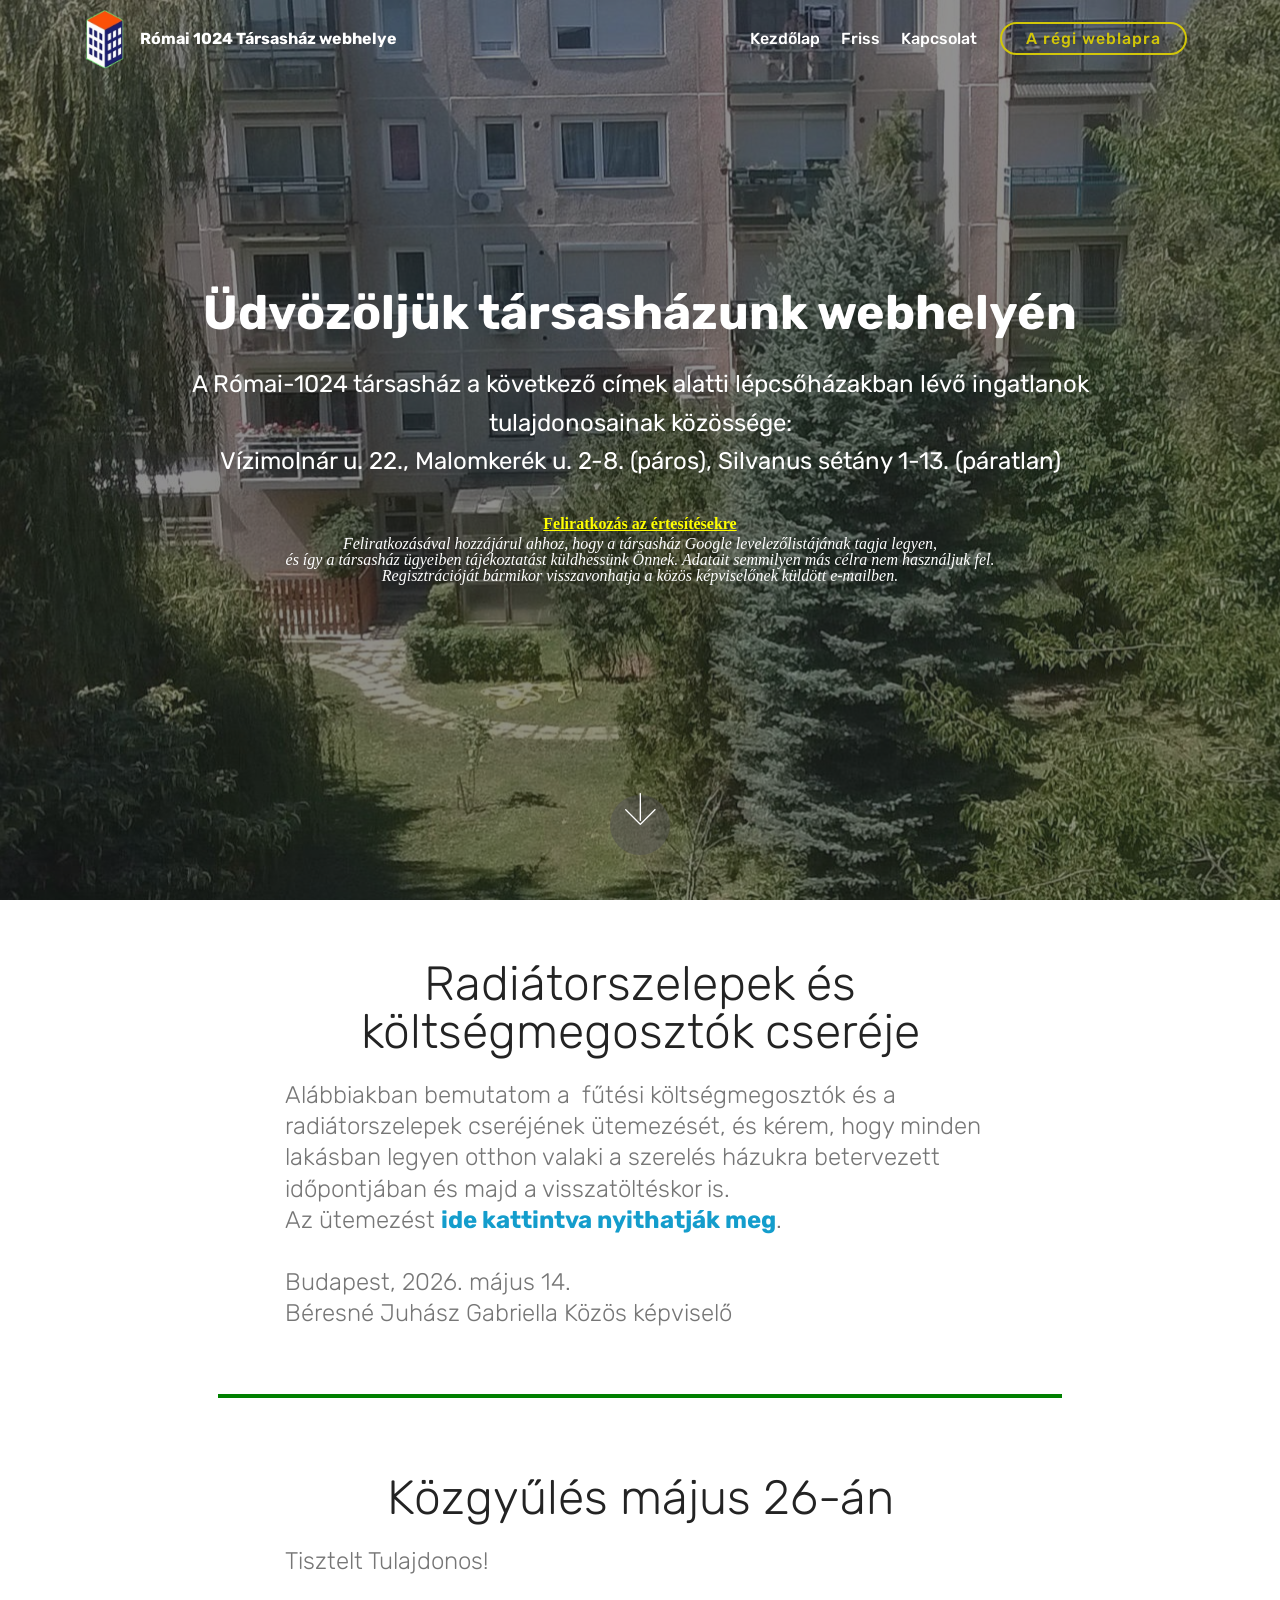
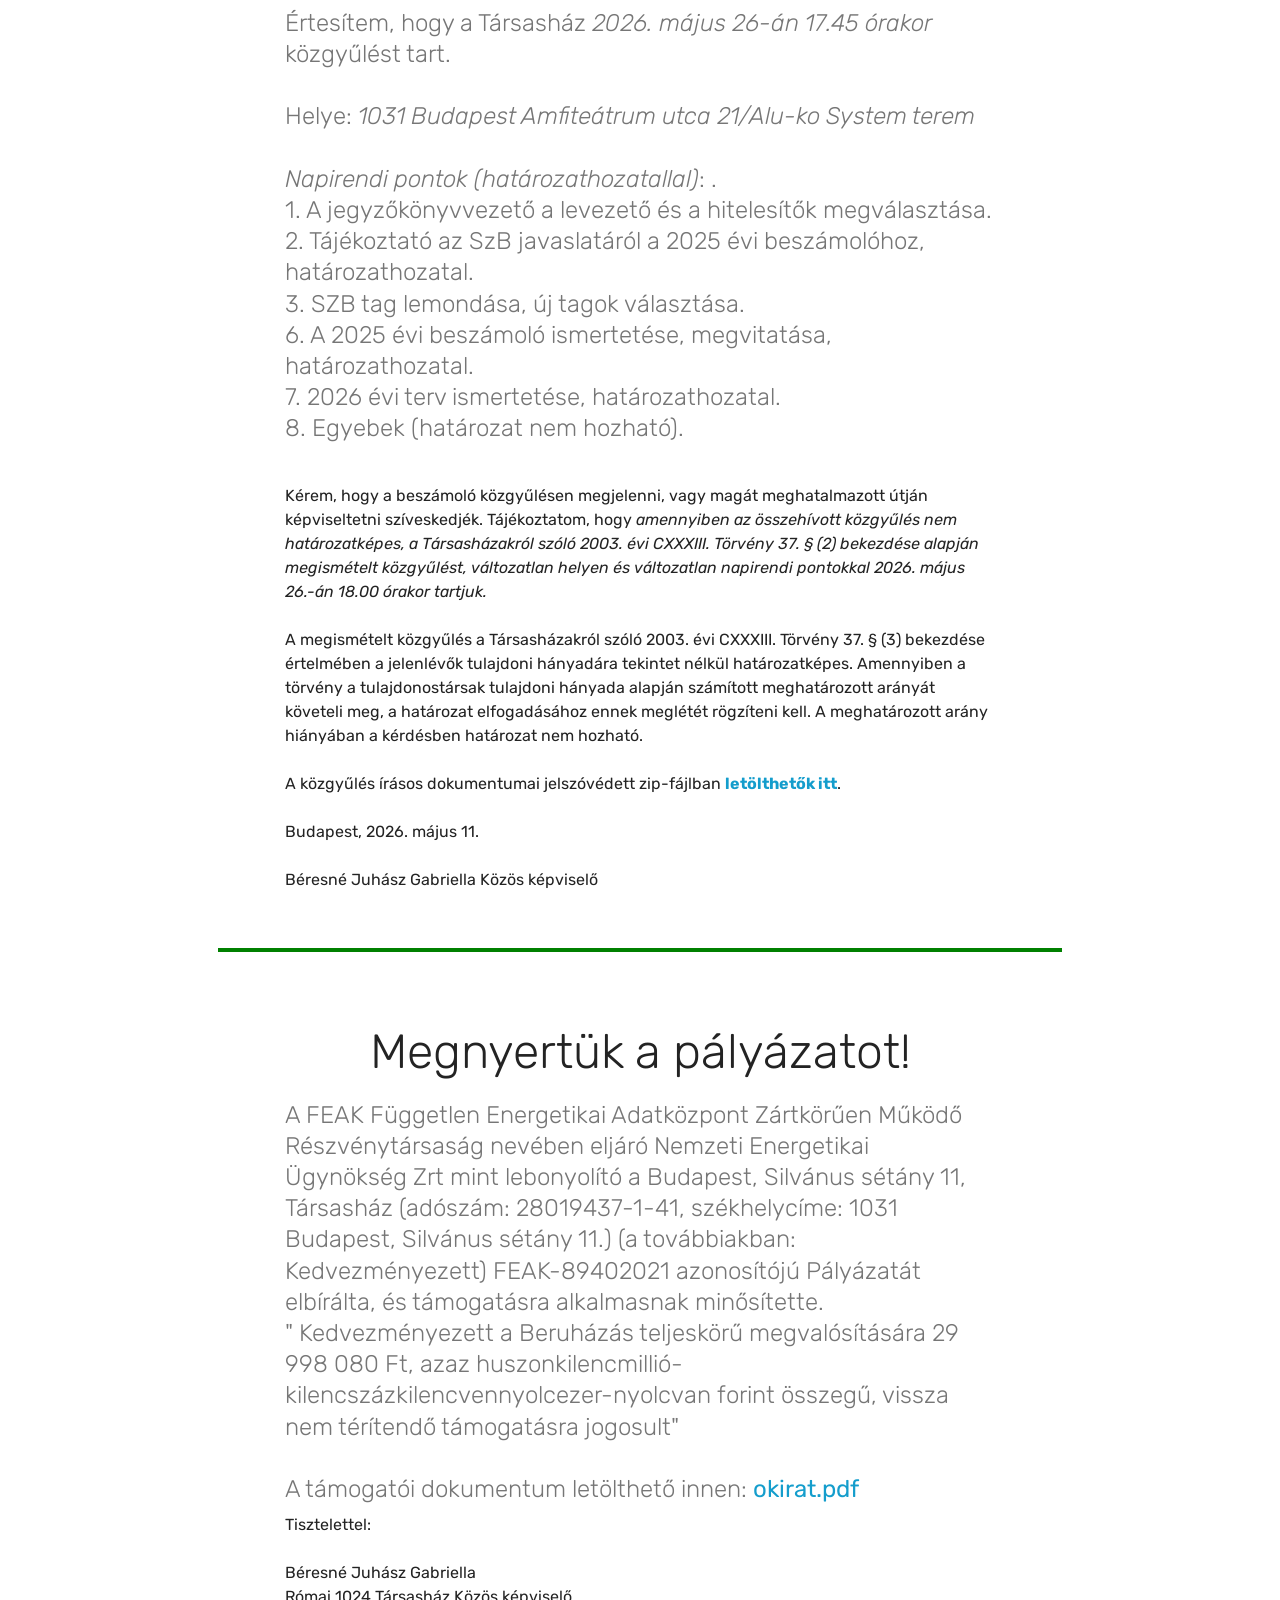
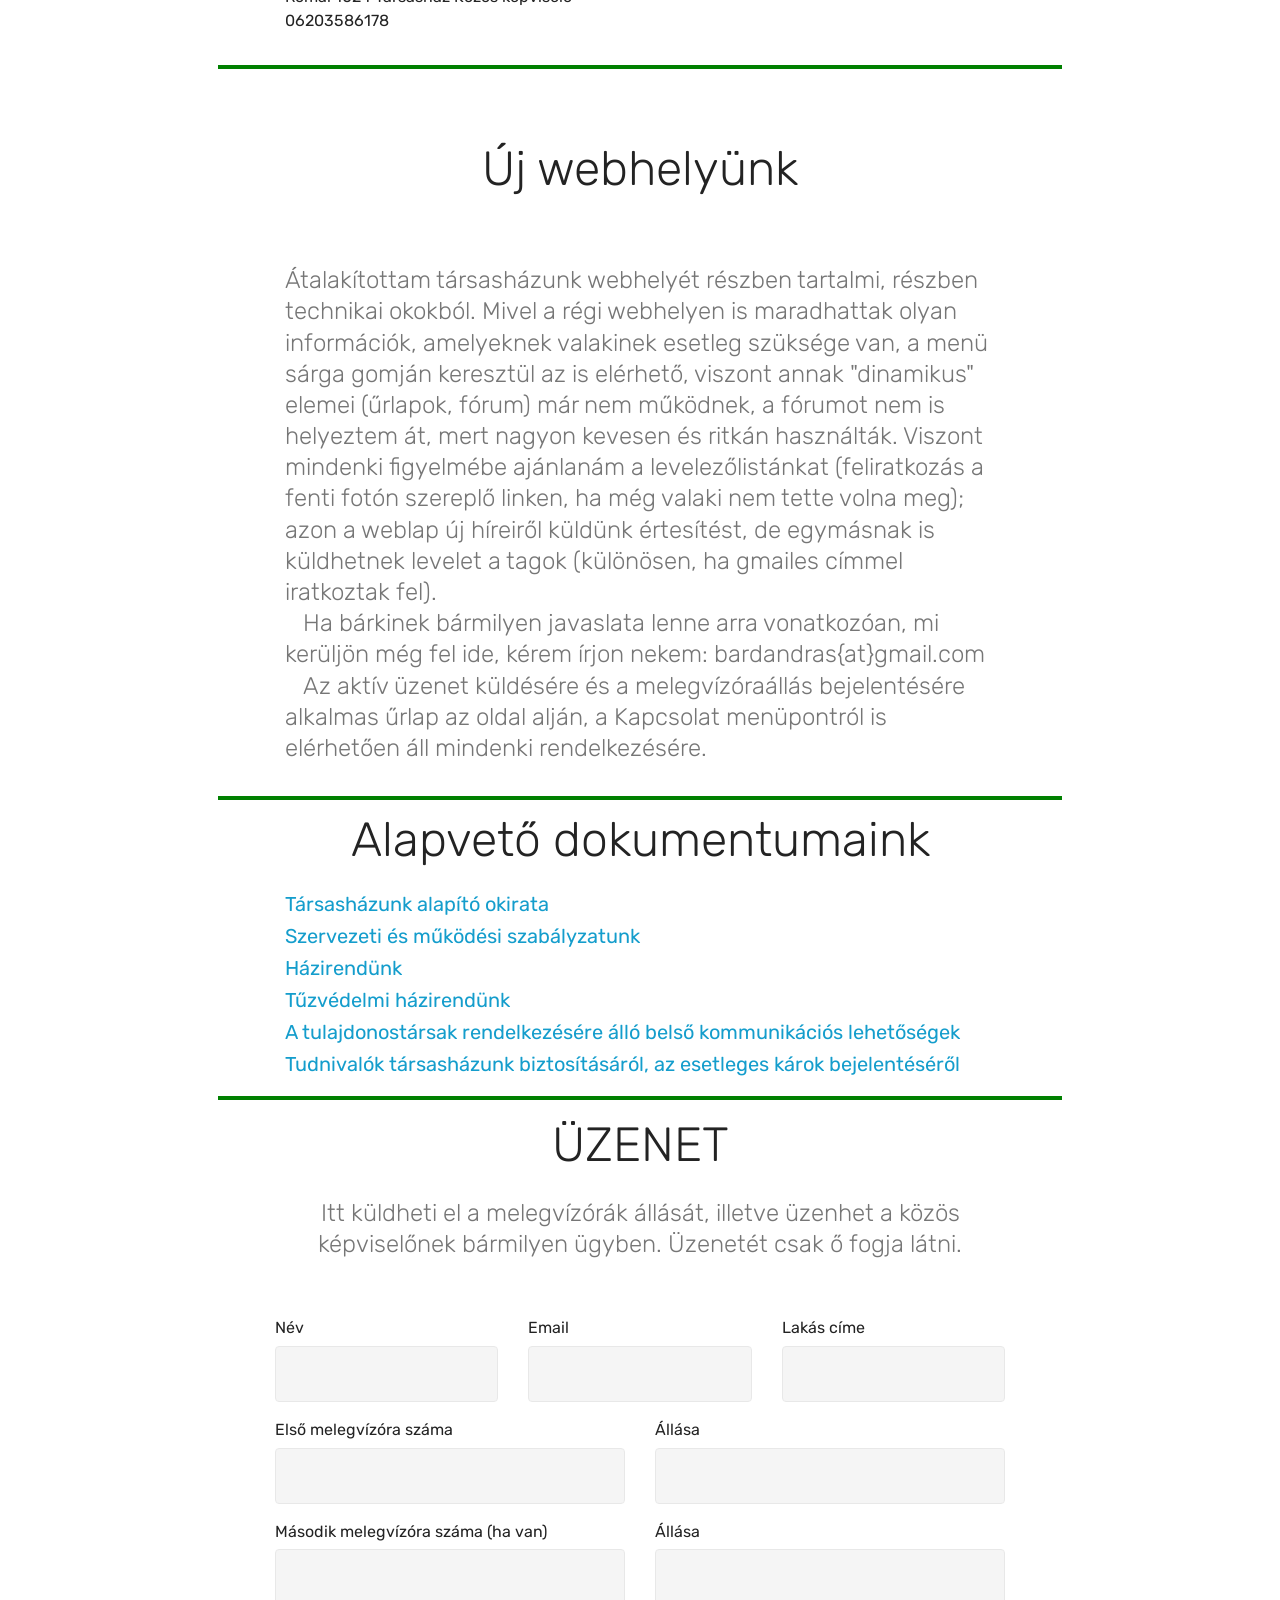
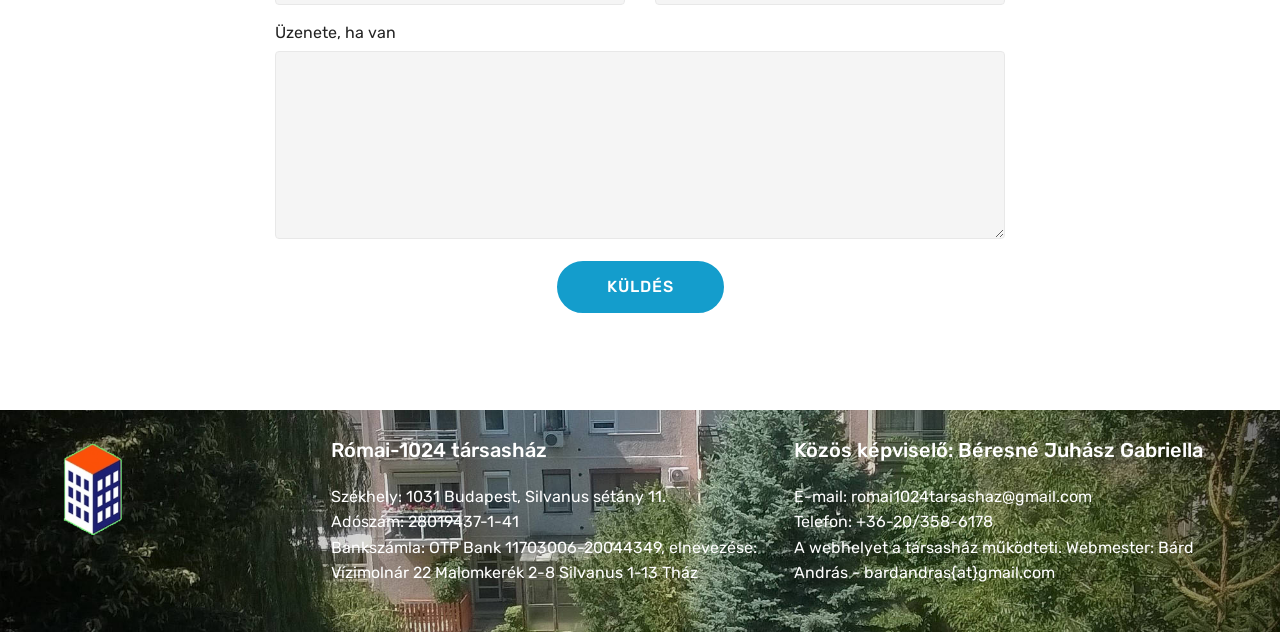
==== index.html @ 99d8e9bd "fűtésszerelés" ====
<!DOCTYPE html>
<html  >
<head>
  
  <meta charset="UTF-8">
  <meta http-equiv="X-UA-Compatible" content="IE=edge">
  
  <meta name="viewport" content="width=device-width, initial-scale=1, minimum-scale=1">
  <link rel="shortcut icon" href="assets/images/logo-122x156.png" type="image/x-icon">
  <meta name="description" content="">
  
  
  <title>Home</title>
  <link rel="stylesheet" href="assets/web/assets/mobirise-icons/mobirise-icons.css">
  <link rel="stylesheet" href="assets/bootstrap/css/bootstrap.min.css">
  <link rel="stylesheet" href="assets/bootstrap/css/bootstrap-grid.min.css">
  <link rel="stylesheet" href="assets/bootstrap/css/bootstrap-reboot.min.css">
  <link rel="stylesheet" href="assets/socicon/css/styles.css">
  <link rel="stylesheet" href="assets/dropdown/css/style.css">
  <link rel="stylesheet" href="assets/tether/tether.min.css">
  <link rel="stylesheet" href="assets/theme/css/style.css">
  <link rel="preload" as="style" href="assets/mobirise/css/mbr-additional.css"><link rel="stylesheet" href="assets/mobirise/css/mbr-additional.css" type="text/css">
  
  
  
</head>
<body>
  <section class="menu cid-vcf49yffq7" once="menu" id="menu1-2">

    

    <nav class="navbar navbar-expand beta-menu navbar-dropdown align-items-center navbar-fixed-top navbar-toggleable-sm bg-color transparent">
        <button class="navbar-toggler navbar-toggler-right" type="button" data-toggle="collapse" data-target="#navbarSupportedContent" aria-controls="navbarSupportedContent" aria-expanded="false" aria-label="Toggle navigation">
            <div class="hamburger">
                <span></span>
                <span></span>
                <span></span>
                <span></span>
            </div>
        </button>
        <div class="menu-logo">
            <div class="navbar-brand">
                <span class="navbar-logo">
                    
                         <img src="assets/images/logo-122x156.png" alt="társasház" title="" style="height: 3.8rem;">
                   
                </span>
                <span class="navbar-caption-wrap"><a class="navbar-caption text-white display-4" href="#">
                        Római 1024 Társasház webhelye</a></span>
            </div>
        </div>
        <div class="collapse navbar-collapse" id="navbarSupportedContent">
            <ul class="navbar-nav nav-dropdown" data-app-modern-menu="true"><li class="nav-item">
                    <a class="nav-link link text-white display-4" href="#top">
                        Kezdőlap</a>
                </li><li class="nav-item"><a class="nav-link link text-white display-4" href="index.html#content4-s">
                        Friss</a></li>
                <li class="nav-item">
                    <a class="nav-link link text-white display-4" href="index.html#footer1-8">
                        Kapcsolat</a>
                </li></ul>
            <div class="navbar-buttons mbr-section-btn"><a class="btn btn-sm btn-success-outline display-4" href="https://barda.hu/romai1024old/index.html" target="_blank">
                    A régi weblapra</a></div>
        </div>
    </nav>
</section>

<section class="cid-vcf40LzagO mbr-fullscreen mbr-parallax-background" id="header2-1">

    

    <div class="mbr-overlay" style="opacity: 0.5; background-color: rgb(35, 35, 35);"></div>

    <div class="container align-center">
        <div class="row justify-content-md-center">
            <div class="mbr-white col-md-10">
                <h1 class="mbr-section-title mbr-bold pb-3 mbr-fonts-style display-2">Üdvözöljük társasházunk webhelyén</h1>
                
                <p class="mbr-text pb-3 mbr-fonts-style display-5">A Római-1024 társasház a következő címek alatti lépcsőházakban lévő ingatlanok tulajdonosainak közössége:
<br>Vízimolnár u. 22., Malomkerék u. 2-8. (páros), Silvanus sétány 1-13. (páratlan)</p><strong><a href="https://tally.so/embed/waqRkB" target="_blank" style="color: yellow;
    text-decoration: underline; font-weight: bold; font-family: Times, serif;">Feliratkozás az értesítésekre</a></strong><h6 style="font-family: Times, serif;"><em>Feliratkozásával hozzájárul ahhoz, hogy a társasház Google levelezőlistájának tagja legyen, <br></em><em>és így a társasház ügyeiben </em><em>tájékoztatást küldhessünk Önnek. Adatait semmilyen más célra nem használjuk&nbsp;fel. <br>Regisztrációját bármikor visszavonhatja a közös képviselőnek küldött e-mailben.</em></h6><br>
                
            </div>
        </div>
    </div>
    <div class="mbr-arrow hidden-sm-down" aria-hidden="true">
        <a href="#next">
            <i class="mbri-down mbr-iconfont"></i>
        </a>
    </div>
</section>

<section class="mbr-section content4 cid-vjANPG59KM" id="content4-t">

    

    <div class="container">
        <div class="media-container-row">
            <div class="title col-12 col-md-8">
                <h2 class="align-center pb-3 mbr-fonts-style display-2">
                    Radiátorszelepek és költségmegosztók cseréje</h2>
                <h4 class="mbr-section-subtitle align-center mbr-light mbr-fonts-style display-5">Alábbiakban bemutatom a &nbsp;fűtési költségmegosztók és a radiátorszelepek cseréjének ütemezését, és kérem, hogy minden lakásban legyen otthon valaki a szerelés házukra betervezett időpontjában és majd a visszatöltéskor is.<br>Az ütemezést <a href="https://romai1024.github.io/futes--szereles--utemezes.html" target="_blank"><strong>ide kattintva nyithatják meg</strong></a>.<br><br>Budapest, 2026. május 14.
<div>
</div><div>Béresné Juhász Gabriella Közös képviselő</div></h4>
<p class="text">&nbsp; &nbsp;</p>
                
            </div>
        </div>
    </div>
<hr style="width:66%; border: 0; border-top: 4px solid green; margin: 10;">
</section>

<section class="mbr-section content4 cid-vjpH0GX3qZ" id="content4-s">

    

    <div class="container">
        <div class="media-container-row">
            <div class="title col-12 col-md-8">
                <h2 class="align-center pb-3 mbr-fonts-style display-2">Közgyűlés május 26-án</h2>
                <h4 class="mbr-section-subtitle align-center mbr-light mbr-fonts-style display-5">Tisztelt Tulajdonos!
<div>&nbsp;
</div><div>Értesítem, hogy a Társasház <em>2026. május 26-án 17.45 órakor</em><strong> </strong>közgyűlést tart.
</div><div><br>Helye: <em>1031 Budapest Amfiteátrum utca 21/Alu-ko System terem
</em></div><div><br><em>Napirendi pontok (határozathozatallal)</em>: .
<span style="font-size: 1.5rem;">&nbsp;&nbsp;</span></div><div>
</div><div>1.        A jegyzőkönyvvezető a levezető és a hitelesítők megválasztása.
</div><div>2.         Tájékoztató az SzB javaslatáról a 2025 évi beszámolóhoz, határozathozatal.
</div><div>3.     SZB tag lemondása, új tagok választása.
</div><div>6.        A 2025 évi beszámoló ismertetése, megvitatása, határozathozatal. 
</div><div>7.        2026 évi terv ismertetése, határozathozatal. 
</div><div>8.        Egyebek (határozat nem hozható).
</div><div>&nbsp;
</div></h4>
<p class="text">Kérem, hogy a beszámoló közgyűlésen megjelenni, vagy magát meghatalmazott útján képviseltetni szíveskedjék. Tájékoztatom, hogy <em>amennyiben az összehívott közgyűlés nem határozatképes, a Társasházakról szóló 2003. évi CXXXIII. Törvény 37. § (2) bekezdése alapján megismételt közgyűlést, változatlan helyen és változatlan napirendi pontokkal 2026. május 26.-án 18.00 órakor tartjuk.
</em><br><br>A megismételt közgyűlés a Társasházakról szóló 2003. évi CXXXIII. Törvény 37. § (3) bekezdése értelmében a jelenlévők tulajdoni hányadára tekintet nélkül határozatképes. Amennyiben a törvény a tulajdonostársak tulajdoni hányada alapján számított meghatározott arányát követeli meg, a határozat elfogadásához ennek meglétét rögzíteni kell. A meghatározott arány hiányában a kérdésben határozat nem hozható.<br><br>A közgyűlés írásos dokumentumai jelszóvédett zip-fájlban<strong><a href="https://romai1024.github.io/kozgyules_2026_05_26.zip"> <b>letölthetők itt</b></a></strong>.<br><br>Budapest, 2026. május 11.<br><br>Béresné Juhász Gabriella Közös képviselő<br><br></p>
                
            </div>
        </div>
    </div>
<hr style="width:66%; border: 0; border-top: 4px solid green; margin: 10;">
</section>

<section class="mbr-section content4 cid-veS2Nw6I52" id="content4-r">

    

    <div class="container">
        <div class="media-container-row">
            <div class="title col-12 col-md-8">
                <h2 class="align-center pb-3 mbr-fonts-style display-2">
                    Megnyertük a pályázatot!</h2>
                <h4 class="mbr-section-subtitle align-center mbr-light mbr-fonts-style display-5">A FEAK Független Energetikai Adatközpont Zártkörűen Működő Részvénytársaság nevében eljáró Nemzeti Energetikai Ügynökség Zrt
 mint lebonyolító a Budapest, Silvánus sétány 11, Társasház (adószám: 28019437-1-41, székhelycíme: 1031 Budapest, Silvánus sétány 11.) (a továbbiakban: Kedvezményezett) FEAK-89402021 azonosítójú Pályázatát elbírálta, és támogatásra alkalmasnak minősítette.&nbsp;<div>
</div><div>" Kedvezményezett a Beruházás teljeskörű megvalósítására 29 998 080 Ft, azaz huszonkilencmillió-
</div><div>kilencszázkilencvennyolcezer-nyolcvan forint összegű, vissza nem térítendő támogatásra jogosult"
<br></div><br><div>A támogatói dokumentum letölthető innen: <a href="assets/files/okirat.pdf" target="_blank">okirat.pdf</a>&nbsp;<br></div></h4>
<p class="text">Tisztelettel:<br><br>

Béresné Juhász Gabriella<br>
Római 1024 Társasház Közös képviselő<br>
06203586178</p>
                
            </div>
        </div>
    </div>
<hr style="width:66%; border: 0; border-top: 4px solid green; margin: 10;">
</section>

<section class="mbr-section content4 cid-vcvSRKCW3J" id="content4-h">

    

    <div class="container">
        <div class="media-container-row">
            <div class="title col-12 col-md-8">
                <h2 class="align-center pb-3 mbr-fonts-style display-2">
                    Új webhelyünk<br><br></h2>
                <h3 class="mbr-section-subtitle align-center mbr-light mbr-fonts-style display-5">Átalakítottam társasházunk webhelyét részben tartalmi, részben technikai okokból. Mivel a régi webhelyen is maradhattak olyan információk, amelyeknek valakinek esetleg szüksége van, a menü sárga gomján keresztül az is elérhető, viszont annak "dinamikus" elemei (űrlapok, fórum) már nem működnek, a fórumot nem is helyeztem át, mert nagyon kevesen és ritkán használták. Viszont mindenki figyelmébe ajánlanám a levelezőlistánkat (feliratkozás a fenti fotón szereplő linken, ha még valaki nem tette volna meg); azon a weblap új híreiről küldünk értesítést, de egymásnak is küldhetnek levelet a tagok (különösen, ha gmailes címmel iratkoztak fel).<br><p>&nbsp; &nbsp;Ha bárkinek bármilyen javaslata lenne arra vonatkozóan, mi kerüljön még fel ide, kérem írjon nekem: bardandras{at}gmail.com<br>&nbsp; &nbsp;Az aktív üzenet küldésére és a melegvízóraállás bejelentésére alkalmas űrlap az oldal alján, a Kapcsolat menüpontról is elérhetően áll mindenki rendelkezésére.</p></h3>
                
            </div>
        </div>
    </div>
<hr style="width:66%; border: 0; border-top: 4px solid green; margin: 10;">
</section>

<section class="mbr-section content4 cid-vcmaTQDF0A" id="content4-e">

    

    <div class="container">
        <div class="media-container-row">
            <div class="title col-12 col-md-8">
                <h2 class="align-center pb-3 mbr-fonts-style display-2">
                    Alapvető dokumentumaink</h2>
                
                
            </div>
        </div>
    </div>
</section>

<section class="mbr-section article content1 cid-vcmcb1T7nA" id="content1-f">
    
     

    <div class="container">
        <div class="media-container-row">
            <div class="mbr-text col-12 mbr-fonts-style display-7 col-md-8"><div class="col-xs-12 lead">
            <p>
              <a href="alapito.pdf" target="_blank">Társasházunk alapító okirata</a>
            </p>
            <p>
              <a href="szmsz.pdf" target="_blank">Szervezeti és működési szabályzatunk</a>
            </p>
            <p>
              <a href="hazirend.pdf" target="_blank">Házirendünk</a>
            </p>
            <p>
              <a href="romai1024_tuzvedelmi_hazirend_kiadott.pdf" target="_blank">Tűzvédelmi házirendünk</a>
            </p>
            <p>
              <a href="Tajekoztato.pdf" target="_blank">A tulajdonostársak rendelkezésére álló belső kommunikációs lehetőségek</a>
            </p>
            <p><a href="bizt.pdf" target="_blank" style="font-size: 1.25rem; background-color: rgb(255, 255, 255);">Tudnivalók társasházunk biztosításáról, az esetleges károk bejelentéséről</a><br></p>
          </div></div>
        </div>
    </div>
<hr style="width:66%; border: 0; border-top: 4px solid green; margin: 10;">

</section>

<div id="custom-html-g">
</div>

<section class="mbr-section form1 cid-vckmQv1zTB" id="form1-3">

    

    
    <div class="container">
        <div class="row justify-content-center">
            <div class="title col-12 col-lg-8">
                <h2 class="mbr-section-title align-center pb-3 mbr-fonts-style display-2">
                    ÜZENET
                </h2>
                <h3 class="mbr-section-subtitle align-center mbr-light pb-3 mbr-fonts-style display-5">Itt küldheti el a melegvízórák állását, illetve üzenhet a közös képviselőnek bármilyen ügyben. Üzenetét csak ő fogja látni.
                    
                </h3>
            </div>
        </div>
    </div>
    <div class="container">
        <div class="row justify-content-center">
            <div class="media-container-column col-lg-8" data-form-type="formoid">
                <!---Formbuilder Form--->
                <form action="https://mobirise.com/" method="POST" class="mbr-form form-with-styler" data-form-title="Mobirise Form"><input type="hidden" name="email" data-form-email="true" value="goYfCpoLrovZgYAFdBFn74ujr2G7mWoQQo6emN8qitsOL8NivY0cCygCwQTl7s0mQ4YX6ZjFdVsU7g5jg03sz1DmMAbJeSmski7w2o1Z8BUekipzQSynNSrhJm83isGZ.BmxCPfljkd9BMMRujZHbEGRm6ep01RDnea2FgY5RH9ka+Z5Y2CZahzO1TXEOmmKW6X7m3HcCDLC882DH0X9wldPNp69/J2tNZrkjRRosxsQBH8+AysWGS+4C1KmEc28p">
                    <div class="row">
                        <div hidden="hidden" data-form-alert="" class="alert alert-success col-12">Köszönöm, hogy elküldte!</div>
                        <div hidden="hidden" data-form-alert-danger="" class="alert alert-danger col-12">
                        </div>
                    </div>
                    <div class="dragArea row">
                        <div class="col-md-4  form-group" data-for="name">
                            <label for="name-form1-3" class="form-control-label mbr-fonts-style display-7">Név</label>
                            <input type="text" name="name" data-form-field="Name" required="required" class="form-control display-7" id="name-form1-3">
                        </div>
                        <div class="col-md-4  form-group" data-for="email">
                            <label for="email-form1-3" class="form-control-label mbr-fonts-style display-7">Email</label>
                            <input type="email" name="email" data-form-field="Email" required="required" class="form-control display-7" id="email-form1-3">
                        </div>
                        <div data-for="lakas" class="col-md-4  form-group">
                            <label for="phone" class="form-control-label mbr-fonts-style display-7">Lakás címe</label>
                            <input type="text" name="lakas" data-form-field="Lakas" class="form-control display-7" id="lakas-form1-3">
                        </div>

<div data-for="oraszam1" class="col-md-6  form-group">
                            <label for="oraszam1-form1-3" class="form-control-label mbr-fonts-style display-7">Első melegvízóra száma</label>
                            <input type="text" name="oraszam1" data-form-field="Oraszam1" class="form-control display-7" id="oraszam1-form1-3">
                        </div>

<div data-for="allas1" class="col-md-6  form-group">
                            <label for="allas1-form1-3" class="form-control-label mbr-fonts-style display-7">Állása</label>
                            <input type="text" name="allas1" data-form-field="Allas1" class="form-control display-7" id="allas1-form1-3">
                        </div>                        

                        
<div data-for="oraszam2" class="col-md-6  form-group">
                            <label for="oraszam2-form1-3" class="form-control-label mbr-fonts-style display-7">Második melegvízóra száma (ha van)</label>
                            <input type="text" name="oraszam2" data-form-field="Oraszam2" class="form-control display-7" id="oraszam2-form1-3">
                        </div>

<div data-for="allas2" class="col-md-6  form-group">
                            <label for="allas2-form1-3" class="form-control-label mbr-fonts-style display-7">Állása</label>
                            <input type="text" name="allas2" data-form-field="Allas2" class="form-control display-7" id="allas2-form1-3">
                        </div>                          






                        <div data-for="message" class="col-md-12 form-group">
                            <label for="message-form1-3" class="form-control-label mbr-fonts-style display-7">Üzenete, ha van</label>
                            <textarea name="message" data-form-field="Message" class="form-control display-7" id="message-form1-3"></textarea>
                        </div>
                        <div class="col-md-12 input-group-btn align-center">
                            <button type="submit" class="btn btn-primary btn-form display-4">KÜLDÉS</button>
                        </div>
                    </div>
                </form><!---Formbuilder Form--->
            </div>
        </div>
    </div>
</section>

<section class="cid-vckPbPO9HC" id="footer1-8">

    

    

    <div class="container">
        <div class="media-container-row content text-white">
            <div class="col-12 col-md-3">
                <div class="media-wrap">
                    
                        <img src="assets/images/logo-122x156.png" alt="társasház" title="">
                    
                </div>
            </div>
            <div class="col-12 col-md-5 mbr-fonts-style display-7">
                <h5 class="pb-3">Római-1024 társasház&nbsp;</h5>
                <p class="mbr-text">Székhely: 1031 Budapest, Silvanus sétány 11.&nbsp;<br>Adószám: 28019437-1-41<br>Bankszámla: OTP Bank 11703006-20044349, elnevezése: Vízimolnár 22 Malomkerék 2-8 Silvanus 1-13 Tház<br></p>
            </div>
            <div class="col-12 col-md-5 mbr-fonts-style display-7">
                <h5 class="pb-3">Közös képviselő: Béresné Juhász Gabriella</h5>
                <p class="mbr-text">E-mail: romai1024tarsashaz@gmail.com
<br>Telefon: +36-20/358-6178<br>A webhelyet a társasház működteti. Webmester: Bárd András - bardandras{at}gmail.com<br></p>
            </div>
            
        </div>
        
    </div>
</section>


  <script src="assets/web/assets/jquery/jquery.min.js"></script>
  <script src="assets/popper/popper.min.js"></script>
  <script src="assets/bootstrap/js/bootstrap.min.js"></script>
  <script src="assets/smoothscroll/smooth-scroll.js"></script>
  <script src="assets/dropdown/js/nav-dropdown.js"></script>
  <script src="assets/dropdown/js/navbar-dropdown.js"></script>
  <script src="assets/touchswipe/jquery.touch-swipe.min.js"></script>
  <script src="assets/parallax/jarallax.min.js"></script>
  <script src="assets/tether/tether.min.js"></script>
  <script src="assets/theme/js/script.js"></script>
  <script src="assets/formoid/formoid.min.js"></script>
  
  
 <div id="scrollToTop" class="scrollToTop mbr-arrow-up"><a style="text-align: center;"><i class="mbr-arrow-up-icon mbr-arrow-up-icon-cm cm-icon cm-icon-smallarrow-up"></i></a></div>
  </body>
</html>
---- assets/web/assets/mobirise-icons/mobirise-icons.css ----
@font-face {
  font-family: 'MobiriseIcons';
  src:  url('mobirise-icons.eot?spat4u');
  src:  url('mobirise-icons.eot?spat4u#iefix') format('embedded-opentype'),
    url('mobirise-icons.ttf?spat4u') format('truetype'),
    url('mobirise-icons.woff?spat4u') format('woff'),
    url('mobirise-icons.svg?spat4u#MobiriseIcons') format('svg');
  font-weight: normal;
  font-style: normal;
  font-display: swap;
}

[class^="mbri-"], [class*=" mbri-"] {
  /* use !important to prevent issues with browser extensions that change fonts */
  font-family: MobiriseIcons !important;
  speak: none;
  font-style: normal;
  font-weight: normal;
  font-variant: normal;
  text-transform: none;
  line-height: 1;

  /* Better Font Rendering =========== */
  -webkit-font-smoothing: antialiased;
  -moz-osx-font-smoothing: grayscale;
}

.mbri-add-submenu:before {
  content: "\e900";
}
.mbri-alert:before {
  content: "\e901";
}
.mbri-align-center:before {
  content: "\e902";
}
.mbri-align-justify:before {
  content: "\e903";
}
.mbri-align-left:before {
  content: "\e904";
}
.mbri-align-right:before {
  content: "\e905";
}
.mbri-android:before {
  content: "\e906";
}
.mbri-apple:before {
  content: "\e907";
}
.mbri-arrow-down:before {
  content: "\e908";
}
.mbri-arrow-next:before {
  content: "\e909";
}
.mbri-arrow-prev:before {
  content: "\e90a";
}
.mbri-arrow-up:before {
  content: "\e90b";
}
.mbri-bold:before {
  content: "\e90c";
}
.mbri-bookmark:before {
  content: "\e90d";
}
.mbri-bootstrap:before {
  content: "\e90e";
}
.mbri-briefcase:before {
  content: "\e90f";
}
.mbri-browse:before {
  content: "\e910";
}
.mbri-bulleted-list:before {
  content: "\e911";
}
.mbri-calendar:before {
  content: "\e912";
}
.mbri-camera:before {
  content: "\e913";
}
.mbri-cart-add:before {
  content: "\e914";
}
.mbri-cart-full:before {
  content: "\e915";
}
.mbri-cash:before {
  content: "\e916";
}
.mbri-change-style:before {
  content: "\e917";
}
.mbri-chat:before {
  content: "\e918";
}
.mbri-clock:before {
  content: "\e919";
}
.mbri-close:before {
  content: "\e91a";
}
.mbri-cloud:before {
  content: "\e91b";
}
.mbri-code:before {
  content: "\e91c";
}
.mbri-contact-form:before {
  content: "\e91d";
}
.mbri-credit-card:before {
  content: "\e91e";
}
.mbri-cursor-click:before {
  content: "\e91f";
}
.mbri-cust-feedback:before {
  content: "\e920";
}
.mbri-database:before {
  content: "\e921";
}
.mbri-delivery:before {
  content: "\e922";
}
.mbri-desktop:before {
  content: "\e923";
}
.mbri-devices:before {
  content: "\e924";
}
.mbri-down:before {
  content: "\e925";
}
.mbri-download:before {
  content: "\e989";
}
.mbri-drag-n-drop:before {
  content: "\e927";
}
.mbri-drag-n-drop2:before {
  content: "\e928";
}
.mbri-edit:before {
  content: "\e929";
}
.mbri-edit2:before {
  content: "\e92a";
}
.mbri-error:before {
  content: "\e92b";
}
.mbri-extension:before {
  content: "\e92c";
}
.mbri-features:before {
  content: "\e92d";
}
.mbri-file:before {
  content: "\e92e";
}
.mbri-flag:before {
  content: "\e92f";
}
.mbri-folder:before {
  content: "\e930";
}
.mbri-gift:before {
  content: "\e931";
}
.mbri-github:before {
  content: "\e932";
}
.mbri-globe:before {
  content: "\e933";
}
.mbri-globe-2:before {
  content: "\e934";
}
.mbri-growing-chart:before {
  content: "\e935";
}
.mbri-hearth:before {
  content: "\e936";
}
.mbri-help:before {
  content: "\e937";
}
.mbri-home:before {
  content: "\e938";
}
.mbri-hot-cup:before {
  content: "\e939";
}
.mbri-idea:before {
  content: "\e93a";
}
.mbri-image-gallery:before {
  content: "\e93b";
}
.mbri-image-slider:before {
  content: "\e93c";
}
.mbri-info:before {
  content: "\e93d";
}
.mbri-italic:before {
  content: "\e93e";
}
.mbri-key:before {
  content: "\e93f";
}
.mbri-laptop:before {
  content: "\e940";
}
.mbri-layers:before {
  content: "\e941";
}
.mbri-left-right:before {
  content: "\e942";
}
.mbri-left:before {
  content: "\e943";
}
.mbri-letter:before {
  content: "\e944";
}
.mbri-like:before {
  content: "\e945";
}
.mbri-link:before {
  content: "\e946";
}
.mbri-lock:before {
  content: "\e947";
}
.mbri-login:before {
  content: "\e948";
}
.mbri-logout:before {
  content: "\e949";
}
.mbri-magic-stick:before {
  content: "\e94a";
}
.mbri-map-pin:before {
  content: "\e94b";
}
.mbri-menu:before {
  content: "\e94c";
}
.mbri-mobile:before {
  content: "\e94d";
}
.mbri-mobile2:before {
  content: "\e94e";
}
.mbri-mobirise:before {
  content: "\e94f";
}
.mbri-more-horizontal:before {
  content: "\e950";
}
.mbri-more-vertical:before {
  content: "\e951";
}
.mbri-music:before {
  content: "\e952";
}
.mbri-new-file:before {
  content: "\e953";
}
.mbri-numbered-list:before {
  content: "\e954";
}
.mbri-opened-folder:before {
  content: "\e955";
}
.mbri-pages:before {
  content: "\e956";
}
.mbri-paper-plane:before {
  content: "\e957";
}
.mbri-paperclip:before {
  content: "\e958";
}
.mbri-photo:before {
  content: "\e959";
}
.mbri-photos:before {
  content: "\e95a";
}
.mbri-pin:before {
  content: "\e95b";
}
.mbri-play:before {
  content: "\e95c";
}
.mbri-plus:before {
  content: "\e95d";
}
.mbri-preview:before {
  content: "\e95e";
}
.mbri-print:before {
  content: "\e95f";
}
.mbri-protect:before {
  content: "\e960";
}
.mbri-question:before {
  content: "\e961";
}
.mbri-quote-left:before {
  content: "\e962";
}
.mbri-quote-right:before {
  content: "\e963";
}
.mbri-refresh:before {
  content: "\e964";
}
.mbri-responsive:before {
  content: "\e965";
}
.mbri-right:before {
  content: "\e966";
}
.mbri-rocket:before {
  content: "\e967";
}
.mbri-sad-face:before {
  content: "\e968";
}
.mbri-sale:before {
  content: "\e969";
}
.mbri-save:before {
  content: "\e96a";
}
.mbri-search:before {
  content: "\e96b";
}
.mbri-setting:before {
  content: "\e96c";
}
.mbri-setting2:before {
  content: "\e96d";
}
.mbri-setting3:before {
  content: "\e96e";
}
.mbri-share:before {
  content: "\e96f";
}
.mbri-shopping-bag:before {
  content: "\e970";
}
.mbri-shopping-basket:before {
  content: "\e971";
}
.mbri-shopping-cart:before {
  content: "\e972";
}
.mbri-sites:before {
  content: "\e973";
}
.mbri-smile-face:before {
  content: "\e974";
}
.mbri-speed:before {
  content: "\e975";
}
.mbri-star:before {
  content: "\e976";
}
.mbri-success:before {
  content: "\e977";
}
.mbri-sun:before {
  content: "\e978";
}
.mbri-sun2:before {
  content: "\e979";
}
.mbri-tablet:before {
  content: "\e97a";
}
.mbri-tablet-vertical:before {
  content: "\e97b";
}
.mbri-target:before {
  content: "\e97c";
}
.mbri-timer:before {
  content: "\e97d";
}
.mbri-to-ftp:before {
  content: "\e97e";
}
.mbri-to-local-drive:before {
  content: "\e97f";
}
.mbri-touch-swipe:before {
  content: "\e980";
}
.mbri-touch:before {
  content: "\e981";
}
.mbri-trash:before {
  content: "\e982";
}
.mbri-underline:before {
  content: "\e983";
}
.mbri-unlink:before {
  content: "\e984";
}
.mbri-unlock:before {
  content: "\e985";
}
.mbri-up-down:before {
  content: "\e986";
}
.mbri-up:before {
  content: "\e987";
}
.mbri-update:before {
  content: "\e988";
}
.mbri-upload:before {
 content: "\e926"; 
}
.mbri-user:before {
  content: "\e98a";
}
.mbri-user2:before {
  content: "\e98b";
}
.mbri-users:before {
  content: "\e98c";
}
.mbri-video:before {
  content: "\e98d";
}
.mbri-video-play:before {
  content: "\e98e";
}
.mbri-watch:before {
  content: "\e98f";
}
.mbri-website-theme:before {
  content: "\e990";
}
.mbri-wifi:before {
  content: "\e991";
}
.mbri-windows:before {
  content: "\e992";
}
.mbri-zoom-out:before {
  content: "\e993";
}
.mbri-redo:before {
  content: "\e994";
}
.mbri-undo:before {
  content: "\e995";
}
---- assets/socicon/css/styles.css ----
@charset "UTF-8";

@font-face {
  font-family: 'Socicon';
  src:  url('../fonts/socicon.eot');
  src:  url('../fonts/socicon.eot?#iefix') format('embedded-opentype'),
    url('../fonts/socicon.woff2') format('woff2'),
    url('../fonts/socicon.ttf') format('truetype'),
    url('../fonts/socicon.woff') format('woff'),
    url('../fonts/socicon.svg#socicon') format('svg');
  font-weight: normal;
  font-style: normal;
}

[data-icon]:before {
  font-family: "socicon" !important;
  content: attr(data-icon);
  font-style: normal !important;
  font-weight: normal !important;
  font-variant: normal !important;
  text-transform: none !important;
  speak: none;
  line-height: 1;
  -webkit-font-smoothing: antialiased;
  -moz-osx-font-smoothing: grayscale;
}

[class^="socicon-"], [class*=" socicon-"] {
  /* use !important to prevent issues with browser extensions that change fonts */
  font-family: 'Socicon' !important;
  speak: none;
  font-style: normal;
  font-weight: normal;
  font-variant: normal;
  text-transform: none;
  line-height: 1;

  /* Better Font Rendering =========== */
  -webkit-font-smoothing: antialiased;
  -moz-osx-font-smoothing: grayscale;
}

.socicon-eitaa:before {
  content: "\e97c";
}
.socicon-soroush:before {
  content: "\e97d";
}
.socicon-bale:before {
  content: "\e97e";
}
.socicon-zazzle:before {
  content: "\e97b";
}
.socicon-society6:before {
  content: "\e97a";
}
.socicon-redbubble:before {
  content: "\e979";
}
.socicon-avvo:before {
  content: "\e978";
}
.socicon-stitcher:before {
  content: "\e977";
}
.socicon-googlehangouts:before {
  content: "\e974";
}
.socicon-dlive:before {
  content: "\e975";
}
.socicon-vsco:before {
  content: "\e976";
}
.socicon-flipboard:before {
  content: "\e973";
}
.socicon-ubuntu:before {
  content: "\e958";
}
.socicon-artstation:before {
  content: "\e959";
}
.socicon-invision:before {
  content: "\e95a";
}
.socicon-torial:before {
  content: "\e95b";
}
.socicon-collectorz:before {
  content: "\e95c";
}
.socicon-seenthis:before {
  content: "\e95d";
}
.socicon-googleplaymusic:before {
  content: "\e95e";
}
.socicon-debian:before {
  content: "\e95f";
}
.socicon-filmfreeway:before {
  content: "\e960";
}
.socicon-gnome:before {
  content: "\e961";
}
.socicon-itchio:before {
  content: "\e962";
}
.socicon-jamendo:before {
  content: "\e963";
}
.socicon-mix:before {
  content: "\e964";
}
.socicon-sharepoint:before {
  content: "\e965";
}
.socicon-tinder:before {
  content: "\e966";
}
.socicon-windguru:before {
  content: "\e967";
}
.socicon-cdbaby:before {
  content: "\e968";
}
.socicon-elementaryos:before {
  content: "\e969";
}
.socicon-stage32:before {
  content: "\e96a";
}
.socicon-tiktok:before {
  content: "\e96b";
}
.socicon-gitter:before {
  content: "\e96c";
}
.socicon-letterboxd:before {
  content: "\e96d";
}
.socicon-threema:before {
  content: "\e96e";
}
.socicon-splice:before {
  content: "\e96f";
}
.socicon-metapop:before {
  content: "\e970";
}
.socicon-naver:before {
  content: "\e971";
}
.socicon-remote:before {
  content: "\e972";
}
.socicon-internet:before {
  content: "\e957";
}
.socicon-moddb:before {
  content: "\e94b";
}
.socicon-indiedb:before {
  content: "\e94c";
}
.socicon-traxsource:before {
  content: "\e94d";
}
.socicon-gamefor:before {
  content: "\e94e";
}
.socicon-pixiv:before {
  content: "\e94f";
}
.socicon-myanimelist:before {
  content: "\e950";
}
.socicon-blackberry:before {
  content: "\e951";
}
.socicon-wickr:before {
  content: "\e952";
}
.socicon-spip:before {
  content: "\e953";
}
.socicon-napster:before {
  content: "\e954";
}
.socicon-beatport:before {
  content: "\e955";
}
.socicon-hackerone:before {
  content: "\e956";
}
.socicon-hackernews:before {
  content: "\e946";
}
.socicon-smashwords:before {
  content: "\e947";
}
.socicon-kobo:before {
  content: "\e948";
}
.socicon-bookbub:before {
  content: "\e949";
}
.socicon-mailru:before {
  content: "\e94a";
}
.socicon-gitlab:before {
  content: "\e945";
}
.socicon-instructables:before {
  content: "\e944";
}
.socicon-portfolio:before {
  content: "\e943";
}
.socicon-codered:before {
  content: "\e940";
}
.socicon-origin:before {
  content: "\e941";
}
.socicon-nextdoor:before {
  content: "\e942";
}
.socicon-udemy:before {
  content: "\e93f";
}
.socicon-livemaster:before {
  content: "\e93e";
}
.socicon-crunchbase:before {
  content: "\e93b";
}
.socicon-homefy:before {
  content: "\e93c";
}
.socicon-calendly:before {
  content: "\e93d";
}
.socicon-realtor:before {
  content: "\e90f";
}
.socicon-tidal:before {
  content: "\e910";
}
.socicon-qobuz:before {
  content: "\e911";
}
.socicon-natgeo:before {
  content: "\e912";
}
.socicon-mastodon:before {
  content: "\e913";
}
.socicon-unsplash:before {
  content: "\e914";
}
.socicon-homeadvisor:before {
  content: "\e915";
}
.socicon-angieslist:before {
  content: "\e916";
}
.socicon-codepen:before {
  content: "\e917";
}
.socicon-slack:before {
  content: "\e918";
}
.socicon-openaigym:before {
  content: "\e919";
}
.socicon-logmein:before {
  content: "\e91a";
}
.socicon-fiverr:before {
  content: "\e91b";
}
.socicon-gotomeeting:before {
  content: "\e91c";
}
.socicon-aliexpress:before {
  content: "\e91d";
}
.socicon-guru:before {
  content: "\e91e";
}
.socicon-appstore:before {
  content: "\e91f";
}
.socicon-homes:before {
  content: "\e920";
}
.socicon-zoom:before {
  content: "\e921";
}
.socicon-alibaba:before {
  content: "\e922";
}
.socicon-craigslist:before {
  content: "\e923";
}
.socicon-wix:before {
  content: "\e924";
}
.socicon-redfin:before {
  content: "\e925";
}
.socicon-googlecalendar:before {
  content: "\e926";
}
.socicon-shopify:before {
  content: "\e927";
}
.socicon-freelancer:before {
  content: "\e928";
}
.socicon-seedrs:before {
  content: "\e929";
}
.socicon-bing:before {
  content: "\e92a";
}
.socicon-doodle:before {
  content: "\e92b";
}
.socicon-bonanza:before {
  content: "\e92c";
}
.socicon-squarespace:before {
  content: "\e92d";
}
.socicon-toptal:before {
  content: "\e92e";
}
.socicon-gust:before {
  content: "\e92f";
}
.socicon-ask:before {
  content: "\e930";
}
.socicon-trulia:before {
  content: "\e931";
}
.socicon-loomly:before {
  content: "\e932";
}
.socicon-ghost:before {
  content: "\e933";
}
.socicon-upwork:before {
  content: "\e934";
}
.socicon-fundable:before {
  content: "\e935";
}
.socicon-booking:before {
  content: "\e936";
}
.socicon-googlemaps:before {
  content: "\e937";
}
.socicon-zillow:before {
  content: "\e938";
}
.socicon-niconico:before {
  content: "\e939";
}
.socicon-toneden:before {
  content: "\e93a";
}
.socicon-augment:before {
  content: "\e908";
}
.socicon-bitbucket:before {
  content: "\e909";
}
.socicon-fyuse:before {
  content: "\e90a";
}
.socicon-yt-gaming:before {
  content: "\e90b";
}
.socicon-sketchfab:before {
  content: "\e90c";
}
.socicon-mobcrush:before {
  content: "\e90d";
}
.socicon-microsoft:before {
  content: "\e90e";
}
.socicon-pandora:before {
  content: "\e907";
}
.socicon-messenger:before {
  content: "\e906";
}
.socicon-gamewisp:before {
  content: "\e905";
}
.socicon-bloglovin:before {
  content: "\e904";
}
.socicon-tunein:before {
  content: "\e903";
}
.socicon-gamejolt:before {
  content: "\e901";
}
.socicon-trello:before {
  content: "\e902";
}
.socicon-spreadshirt:before {
  content: "\e900";
}
.socicon-500px:before {
  content: "\e000";
}
.socicon-8tracks:before {
  content: "\e001";
}
.socicon-airbnb:before {
  content: "\e002";
}
.socicon-alliance:before {
  content: "\e003";
}
.socicon-amazon:before {
  content: "\e004";
}
.socicon-amplement:before {
  content: "\e005";
}
.socicon-android:before {
  content: "\e006";
}
.socicon-angellist:before {
  content: "\e007";
}
.socicon-apple:before {
  content: "\e008";
}
.socicon-appnet:before {
  content: "\e009";
}
.socicon-baidu:before {
  content: "\e00a";
}
.socicon-bandcamp:before {
  content: "\e00b";
}
.socicon-battlenet:before {
  content: "\e00c";
}
.socicon-mixer:before {
  content: "\e00d";
}
.socicon-bebee:before {
  content: "\e00e";
}
.socicon-bebo:before {
  content: "\e00f";
}
.socicon-behance:before {
  content: "\e010";
}
.socicon-blizzard:before {
  content: "\e011";
}
.socicon-blogger:before {
  content: "\e012";
}
.socicon-buffer:before {
  content: "\e013";
}
.socicon-chrome:before {
  content: "\e014";
}
.socicon-coderwall:before {
  content: "\e015";
}
.socicon-curse:before {
  content: "\e016";
}
.socicon-dailymotion:before {
  content: "\e017";
}
.socicon-deezer:before {
  content: "\e018";
}
.socicon-delicious:before {
  content: "\e019";
}
.socicon-deviantart:before {
  content: "\e01a";
}
.socicon-diablo:before {
  content: "\e01b";
}
.socicon-digg:before {
  content: "\e01c";
}
.socicon-discord:before {
  content: "\e01d";
}
.socicon-disqus:before {
  content: "\e01e";
}
.socicon-douban:before {
  content: "\e01f";
}
.socicon-draugiem:before {
  content: "\e020";
}
.socicon-dribbble:before {
  content: "\e021";
}
.socicon-drupal:before {
  content: "\e022";
}
.socicon-ebay:before {
  content: "\e023";
}
.socicon-ello:before {
  content: "\e024";
}
.socicon-endomodo:before {
  content: "\e025";
}
.socicon-envato:before {
  content: "\e026";
}
.socicon-etsy:before {
  content: "\e027";
}
.socicon-facebook:before {
  content: "\e028";
}
.socicon-feedburner:before {
  content: "\e029";
}
.socicon-filmweb:before {
  content: "\e02a";
}
.socicon-firefox:before {
  content: "\e02b";
}
.socicon-flattr:before {
  content: "\e02c";
}
.socicon-flickr:before {
  content: "\e02d";
}
.socicon-formulr:before {
  content: "\e02e";
}
.socicon-forrst:before {
  content: "\e02f";
}
.socicon-foursquare:before {
  content: "\e030";
}
.socicon-friendfeed:before {
  content: "\e031";
}
.socicon-github:before {
  content: "\e032";
}
.socicon-goodreads:before {
  content: "\e033";
}
.socicon-google:before {
  content: "\e034";
}
.socicon-googlescholar:before {
  content: "\e035";
}
.socicon-googlegroups:before {
  content: "\e036";
}
.socicon-googlephotos:before {
  content: "\e037";
}
.socicon-googleplus:before {
  content: "\e038";
}
.socicon-grooveshark:before {
  content: "\e039";
}
.socicon-hackerrank:before {
  content: "\e03a";
}
.socicon-hearthstone:before {
  content: "\e03b";
}
.socicon-hellocoton:before {
  content: "\e03c";
}
.socicon-heroes:before {
  content: "\e03d";
}
.socicon-smashcast:before {
  content: "\e03e";
}
.socicon-horde:before {
  content: "\e03f";
}
.socicon-houzz:before {
  content: "\e040";
}
.socicon-icq:before {
  content: "\e041";
}
.socicon-identica:before {
  content: "\e042";
}
.socicon-imdb:before {
  content: "\e043";
}
.socicon-instagram:before {
  content: "\e044";
}
.socicon-issuu:before {
  content: "\e045";
}
.socicon-istock:before {
  content: "\e046";
}
.socicon-itunes:before {
  content: "\e047";
}
.socicon-keybase:before {
  content: "\e048";
}
.socicon-lanyrd:before {
  content: "\e049";
}
.socicon-lastfm:before {
  content: "\e04a";
}
.socicon-line:before {
  content: "\e04b";
}
.socicon-linkedin:before {
  content: "\e04c";
}
.socicon-livejournal:before {
  content: "\e04d";
}
.socicon-lyft:before {
  content: "\e04e";
}
.socicon-macos:before {
  content: "\e04f";
}
.socicon-mail:before {
  content: "\e050";
}
.socicon-medium:before {
  content: "\e051";
}
.socicon-meetup:before {
  content: "\e052";
}
.socicon-mixcloud:before {
  content: "\e053";
}
.socicon-modelmayhem:before {
  content: "\e054";
}
.socicon-mumble:before {
  content: "\e055";
}
.socicon-myspace:before {
  content: "\e056";
}
.socicon-newsvine:before {
  content: "\e057";
}
.socicon-nintendo:before {
  content: "\e058";
}
.socicon-npm:before {
  content: "\e059";
}
.socicon-odnoklassniki:before {
  content: "\e05a";
}
.socicon-openid:before {
  content: "\e05b";
}
.socicon-opera:before {
  content: "\e05c";
}
.socicon-outlook:before {
  content: "\e05d";
}
.socicon-overwatch:before {
  content: "\e05e";
}
.socicon-patreon:before {
  content: "\e05f";
}
.socicon-paypal:before {
  content: "\e060";
}
.socicon-periscope:before {
  content: "\e061";
}
.socicon-persona:before {
  content: "\e062";
}
.socicon-pinterest:before {
  content: "\e063";
}
.socicon-play:before {
  content: "\e064";
}
.socicon-player:before {
  content: "\e065";
}
.socicon-playstation:before {
  content: "\e066";
}
.socicon-pocket:before {
  content: "\e067";
}
.socicon-qq:before {
  content: "\e068";
}
.socicon-quora:before {
  content: "\e069";
}
.socicon-raidcall:before {
  content: "\e06a";
}
.socicon-ravelry:before {
  content: "\e06b";
}
.socicon-reddit:before {
  content: "\e06c";
}
.socicon-renren:before {
  content: "\e06d";
}
.socicon-researchgate:before {
  content: "\e06e";
}
.socicon-residentadvisor:before {
  content: "\e06f";
}
.socicon-reverbnation:before {
  content: "\e070";
}
.socicon-rss:before {
  content: "\e071";
}
.socicon-sharethis:before {
  content: "\e072";
}
.socicon-skype:before {
  content: "\e073";
}
.socicon-slideshare:before {
  content: "\e074";
}
.socicon-smugmug:before {
  content: "\e075";
}
.socicon-snapchat:before {
  content: "\e076";
}
.socicon-songkick:before {
  content: "\e077";
}
.socicon-soundcloud:before {
  content: "\e078";
}
.socicon-spotify:before {
  content: "\e079";
}
.socicon-stackexchange:before {
  content: "\e07a";
}
.socicon-stackoverflow:before {
  content: "\e07b";
}
.socicon-starcraft:before {
  content: "\e07c";
}
.socicon-stayfriends:before {
  content: "\e07d";
}
.socicon-steam:before {
  content: "\e07e";
}
.socicon-storehouse:before {
  content: "\e07f";
}
.socicon-strava:before {
  content: "\e080";
}
.socicon-streamjar:before {
  content: "\e081";
}
.socicon-stumbleupon:before {
  content: "\e082";
}
.socicon-swarm:before {
  content: "\e083";
}
.socicon-teamspeak:before {
  content: "\e084";
}
.socicon-teamviewer:before {
  content: "\e085";
}
.socicon-technorati:before {
  content: "\e086";
}
.socicon-telegram:before {
  content: "\e087";
}
.socicon-tripadvisor:before {
  content: "\e088";
}
.socicon-tripit:before {
  content: "\e089";
}
.socicon-triplej:before {
  content: "\e08a";
}
.socicon-tumblr:before {
  content: "\e08b";
}
.socicon-twitch:before {
  content: "\e08c";
}
.socicon-twitter:before {
  content: "\e08d";
}
.socicon-uber:before {
  content: "\e08e";
}
.socicon-ventrilo:before {
  content: "\e08f";
}
.socicon-viadeo:before {
  content: "\e090";
}
.socicon-viber:before {
  content: "\e091";
}
.socicon-viewbug:before {
  content: "\e092";
}
.socicon-vimeo:before {
  content: "\e093";
}
.socicon-vine:before {
  content: "\e094";
}
.socicon-vkontakte:before {
  content: "\e095";
}
.socicon-warcraft:before {
  content: "\e096";
}
.socicon-wechat:before {
  content: "\e097";
}
.socicon-weibo:before {
  content: "\e098";
}
.socicon-whatsapp:before {
  content: "\e099";
}
.socicon-wikipedia:before {
  content: "\e09a";
}
.socicon-windows:before {
  content: "\e09b";
}
.socicon-wordpress:before {
  content: "\e09c";
}
.socicon-wykop:before {
  content: "\e09d";
}
.socicon-xbox:before {
  content: "\e09e";
}
.socicon-xing:before {
  content: "\e09f";
}
.socicon-yahoo:before {
  content: "\e0a0";
}
.socicon-yammer:before {
  content: "\e0a1";
}
.socicon-yandex:before {
  content: "\e0a2";
}
.socicon-yelp:before {
  content: "\e0a3";
}
.socicon-younow:before {
  content: "\e0a4";
}
.socicon-youtube:before {
  content: "\e0a5";
}
.socicon-zapier:before {
  content: "\e0a6";
}
.socicon-zerply:before {
  content: "\e0a7";
}
.socicon-zomato:before {
  content: "\e0a8";
}
.socicon-zynga:before {
  content: "\e0a9";
}
---- assets/dropdown/css/style.css ----
.navbar-dropdown {
  left: 0;
  padding: 0;
  position: absolute;
  right: 0;
  top: 0;
  transition: all 0.45s ease;
  z-index: 1030;
  background: #282828; }
  .navbar-dropdown .navbar-logo {
    margin-right: 0.8rem;
    transition: margin 0.3s ease-in-out;
    vertical-align: middle; }
    .navbar-dropdown .navbar-logo img {
      height: 3.125rem;
      transition: all 0.3s ease-in-out; }
    .navbar-dropdown .navbar-logo.mbr-iconfont {
      font-size: 3.125rem;
      line-height: 3.125rem; }
  .navbar-dropdown .navbar-caption {
    font-weight: 700;
    white-space: normal;
    vertical-align: -4px;
    line-height: 3.125rem !important; }
    .navbar-dropdown .navbar-caption, .navbar-dropdown .navbar-caption:hover {
      color: inherit;
      text-decoration: none; }
  .navbar-dropdown .mbr-iconfont + .navbar-caption {
    vertical-align: -1px; }
  .navbar-dropdown.navbar-fixed-top {
    position: fixed; }
  .navbar-dropdown .navbar-brand span {
    vertical-align: -4px; }
  .navbar-dropdown.bg-color.transparent {
    background: none; }
  .navbar-dropdown.navbar-short .navbar-brand {
    padding: 0.625rem 0; }
    .navbar-dropdown.navbar-short .navbar-brand span {
      vertical-align: -1px; }
  .navbar-dropdown.navbar-short .navbar-caption {
    line-height: 2.375rem !important;
    vertical-align: -2px; }
  .navbar-dropdown.navbar-short .navbar-logo {
    margin-right: 0.5rem; }
    .navbar-dropdown.navbar-short .navbar-logo img {
      height: 2.375rem; }
    .navbar-dropdown.navbar-short .navbar-logo.mbr-iconfont {
      font-size: 2.375rem;
      line-height: 2.375rem; }
  .navbar-dropdown.navbar-short .mbr-table-cell {
    height: 3.625rem; }
  .navbar-dropdown .navbar-close {
    left: 0.6875rem;
    position: fixed;
    top: 0.75rem;
    z-index: 1000; }
  .navbar-dropdown .hamburger-icon {
    content: "";
    display: inline-block;
    vertical-align: middle;
    width: 16px;
    -webkit-box-shadow: 0 -6px 0 1px #282828,0 0 0 1px #282828,0 6px 0 1px #282828;
    -moz-box-shadow: 0 -6px 0 1px #282828,0 0 0 1px #282828,0 6px 0 1px #282828;
    box-shadow: 0 -6px 0 1px #282828,0 0 0 1px #282828,0 6px 0 1px #282828; }

.dropdown-menu .dropdown-toggle[data-toggle="dropdown-submenu"]::after {
  border-bottom: 0.35em solid transparent;
  border-left: 0.35em solid;
  border-right: 0;
  border-top: 0.35em solid transparent;
  margin-left: 0.3rem; }

.dropdown-menu .dropdown-item:focus {
  outline: 0; }

.nav-dropdown {
  font-size: 0.75rem;
  font-weight: 500;
  height: auto !important; }
  .nav-dropdown .nav-btn {
    padding-left: 1rem; }
  .nav-dropdown .link {
    margin: .667em 1.667em;
    font-weight: 500;
    padding: 0;
    transition: color .2s ease-in-out; }
    .nav-dropdown .link.dropdown-toggle {
      margin-right: 2.583em; }
      .nav-dropdown .link.dropdown-toggle::after {
        margin-left: .25rem;
        border-top: 0.35em solid;
        border-right: 0.35em solid transparent;
        border-left: 0.35em solid transparent;
        border-bottom: 0; }
      .nav-dropdown .link.dropdown-toggle[aria-expanded="true"] {
        margin: 0;
        padding: 0.667em 3.263em  0.667em 1.667em; }
  .nav-dropdown .link::after,
  .nav-dropdown .dropdown-item::after {
    color: inherit; }
  .nav-dropdown .btn {
    font-size: 0.75rem;
    font-weight: 700;
    letter-spacing: 0;
    margin-bottom: 0;
    padding-left: 1.25rem;
    padding-right: 1.25rem; }
  .nav-dropdown .dropdown-menu {
    border-radius: 0;
    border: 0;
    left: 0;
    margin: 0;
    padding-bottom: 1.25rem;
    padding-top: 1.25rem;
    position: relative; }
  .nav-dropdown .dropdown-submenu {
    margin-left: 0.125rem;
    top: 0; }
  .nav-dropdown .dropdown-item {
    font-weight: 500;
    line-height: 2;
    padding: 0.3846em 4.615em 0.3846em 1.5385em;
    position: relative;
    transition: color .2s ease-in-out, background-color .2s ease-in-out; }
    .nav-dropdown .dropdown-item::after {
      margin-top: -0.3077em;
      position: absolute;
      right: 1.1538em;
      top: 50%; }
    .nav-dropdown .dropdown-item:focus, .nav-dropdown .dropdown-item:hover {
      background: none; }

@media (max-width: 767px) {
  .nav-dropdown.navbar-toggleable-sm {
    bottom: 0;
    display: none;
    left: 0;
    overflow-x: hidden;
    position: fixed;
    top: 0;
    transform: translateX(-100%);
    -ms-transform: translateX(-100%);
    -webkit-transform: translateX(-100%);
    width: 18.75rem;
    z-index: 999; } }
.nav-dropdown.navbar-toggleable-xl {
  bottom: 0;
  display: none;
  left: 0;
  overflow-x: hidden;
  position: fixed;
  top: 0;
  transform: translateX(-100%);
  -ms-transform: translateX(-100%);
  -webkit-transform: translateX(-100%);
  width: 18.75rem;
  z-index: 999; }

.nav-dropdown-sm {
  display: block !important;
  overflow-x: hidden;
  overflow: auto;
  padding-top: 3.875rem; }
  .nav-dropdown-sm::after {
    content: "";
    display: block;
    height: 3rem;
    width: 100%; }
  .nav-dropdown-sm.collapse.in ~ .navbar-close {
    display: block !important; }
  .nav-dropdown-sm.collapsing, .nav-dropdown-sm.collapse.in {
    transform: translateX(0);
    -ms-transform: translateX(0);
    -webkit-transform: translateX(0);
    transition: all 0.25s ease-out;
    -webkit-transition: all 0.25s ease-out;
    background: #282828; }
  .nav-dropdown-sm.collapsing[aria-expanded="false"] {
    transform: translateX(-100%);
    -ms-transform: translateX(-100%);
    -webkit-transform: translateX(-100%); }
  .nav-dropdown-sm .nav-item {
    display: block;
    margin-left: 0 !important;
    padding-left: 0; }
  .nav-dropdown-sm .link,
  .nav-dropdown-sm .dropdown-item {
    border-top: 1px dotted rgba(255, 255, 255, 0.1);
    font-size: 0.8125rem;
    line-height: 1.6;
    margin: 0 !important;
    padding: 0.875rem 2.4rem 0.875rem 1.5625rem !important;
    position: relative;
    white-space: normal; }
    .nav-dropdown-sm .link:focus, .nav-dropdown-sm .link:hover,
    .nav-dropdown-sm .dropdown-item:focus,
    .nav-dropdown-sm .dropdown-item:hover {
      background: rgba(0, 0, 0, 0.2) !important;
      color: #c0a375; }
  .nav-dropdown-sm .nav-btn {
    position: relative;
    padding: 1.5625rem 1.5625rem 0 1.5625rem; }
    .nav-dropdown-sm .nav-btn::before {
      border-top: 1px dotted rgba(255, 255, 255, 0.1);
      content: "";
      left: 0;
      position: absolute;
      top: 0;
      width: 100%; }
    .nav-dropdown-sm .nav-btn + .nav-btn {
      padding-top: 0.625rem; }
      .nav-dropdown-sm .nav-btn + .nav-btn::before {
        display: none; }
  .nav-dropdown-sm .btn {
    padding: 0.625rem 0; }
  .nav-dropdown-sm .dropdown-toggle[data-toggle="dropdown-submenu"]::after {
    margin-left: .25rem;
    border-top: 0.35em solid;
    border-right: 0.35em solid transparent;
    border-left: 0.35em solid transparent;
    border-bottom: 0; }
  .nav-dropdown-sm .dropdown-toggle[data-toggle="dropdown-submenu"][aria-expanded="true"]::after {
    border-top: 0;
    border-right: 0.35em solid transparent;
    border-left: 0.35em solid transparent;
    border-bottom: 0.35em solid; }
  .nav-dropdown-sm .dropdown-menu {
    margin: 0;
    padding: 0;
    position: relative;
    top: 0;
    left: 0;
    width: 100%;
    border: 0;
    float: none;
    border-radius: 0;
    background: none; }
  .nav-dropdown-sm .dropdown-submenu {
    left: 100%;
    margin-left: 0.125rem;
    margin-top: -1.25rem;
    top: 0; }

.navbar-toggleable-sm .nav-dropdown .dropdown-menu {
  position: absolute; }

.navbar-toggleable-sm .nav-dropdown .dropdown-submenu {
  left: 100%;
  margin-left: 0.125rem;
  margin-top: -1.25rem;
  top: 0; }

.navbar-toggleable-sm.opened .nav-dropdown .dropdown-menu {
  position: relative; }

.navbar-toggleable-sm.opened .nav-dropdown .dropdown-submenu {
  left: 0;
  margin-left: 00rem;
  margin-top: 0rem;
  top: 0; }

.is-builder .nav-dropdown.collapsing {
  transition: none !important; }

/*# sourceMappingURL=style.css.map */
---- assets/theme/css/style.css ----
/*!
 * Mobirise v4 theme (https://mobirise.com/)
 * Copyright 2017 Mobirise
 */
section {
  background-color: #eeeeee;
}

.form-control:focus {
  box-shadow: none;
}

:focus {
  outline: none;
}

body {
  font-style: normal;
  line-height: 1.5;
}

section,
.container,
.container-fluid {
  position: relative;
  word-wrap: break-word;
}

a.mbr-iconfont:hover {
  text-decoration: none;
}

.article .lead p,
.article .lead ul,
.article .lead ol,
.article .lead pre,
.article .lead blockquote {
  margin-bottom: 0;
}

ul,
ol,
pre,
blockquote {
  margin-bottom: 2.3125rem;
}

pre {
  background: #f4f4f4;
  padding: 10px 24px;
  white-space: pre-wrap;
}

.inactive {
  -webkit-user-select: none;
  -moz-user-select: none;
  -ms-user-select: none;
  user-select: none;
  pointer-events: none;
  -webkit-user-drag: none;
  user-drag: none;
}

.mbr-section__comments .row {
  justify-content: center;
  -webkit-justify-content: center;
}

a {
  font-style: normal;
  font-weight: 400;
  cursor: pointer;
}

a, a:hover {
  text-decoration: none;
}

figure {
  margin-bottom: 0;
}

body {
  color: #232323;
}

h1,
h2,
h3,
h4,
h5,
h6,
.h1,
.h2,
.h3,
.h4,
.h5,
.h6,
.display-1,
.display-2,
.display-3,
.display-4 {
  line-height: 1;
  word-break: break-word;
  word-wrap: break-word;
}

.mbr-section-title {
  font-style: normal;
  line-height: 1.2;
}

.mbr-section-subtitle {
  line-height: 1.3;
}

.mbr-text {
  font-style: normal;
  line-height: 1.6;
}

b,
strong {
  font-weight: bold;
}

blockquote {
  padding: 10px 0 10px 20px;
  position: relative;
  border-left: 2px solid;
  border-color: #ff3366;
}

input:-webkit-autofill, input:-webkit-autofill:hover, input:-webkit-autofill:focus, input:-webkit-autofill:active {
  transition-delay: 9999s;
  transition-property: background-color, color;
}

textarea[type='hidden'] {
  display: none;
}

body {
  position: relative;
}

section {
  background-position: 50% 50%;
  background-repeat: no-repeat;
  background-size: cover;
}

section .mbr-background-video,
section .mbr-background-video-preview {
  position: absolute;
  bottom: 0;
  left: 0;
  right: 0;
  top: 0;
}

.hidden {
  visibility: hidden;
}

.mbr-z-index20 {
  z-index: 20;
}

/*! Base colors */
.mbr-white {
  color: #ffffff;
}

.mbr-black {
  color: #000000;
}

.mbr-bg-white {
  background-color: #ffffff;
}

.mbr-bg-black {
  background-color: #000000;
}

/*! Text-aligns */
.align-left {
  text-align: left;
}

.align-center {
  text-align: center;
}

.align-right {
  text-align: right;
}

@media (max-width: 767px) {
  .align-left,
  .align-center,
  .align-right,
  .mbr-section-btn,
  .mbr-section-title {
    text-align: center;
  }
}

/*! Font-weight  */
.mbr-light {
  font-weight: 300;
}

.mbr-regular {
  font-weight: 400;
}

.mbr-semibold {
  font-weight: 500;
}

.mbr-bold {
  font-weight: 700;
}

/*! Media  */
.media-size-item {
  -moz-flex: 1 1 auto;
  -o-flex: 1 1 auto;
  flex: 1 1 auto;
}

.media-content {
  flex-basis: 100%;
}

.media-container-row {
  display: flex;
  flex-direction: row;
  flex-wrap: wrap;
  justify-content: center;
  align-content: center;
  align-items: start;
}

.media-container-row .media-size-item {
  width: 400px;
}

.media-container-column {
  display: flex;
  flex-direction: column;
  flex-wrap: wrap;
  justify-content: center;
  align-content: center;
  align-items: stretch;
}

.media-container-column > * {
  width: 100%;
}

@media (min-width: 992px) {
  .media-container-row {
    flex-wrap: nowrap;
  }
}

figure {
  overflow: hidden;
}

figure[mbr-media-size] {
  transition: width 0.1s;
}

.mbr-figure img,
.mbr-figure iframe {
  display: block;
  width: 100%;
}

.card {
  background-color: transparent;
  border: none;
}

.card-box {
  width: 100%;
}

.card-img {
  text-align: center;
  flex-shrink: 0;
  -webkit-flex-shrink: 0;
}

.media {
  max-width: 100%;
  margin: 0 auto;
}

.mbr-figure {
  -ms-grid-row-align: center;
  align-self: center;
}

.media-container > div {
  max-width: 100%;
}

.mbr-figure img,
.card-img img {
  width: 100%;
}

@media (max-width: 991px) {
  .media-size-item {
    width: auto !important;
  }
  .media {
    width: auto;
  }
  .mbr-figure {
    width: 100% !important;
  }
}

/*! Buttons */
.btn {
  font-weight: 500;
  border-width: 2px;
  font-style: normal;
  letter-spacing: 1px;
  margin: .4rem .8rem;
  white-space: normal;
  transition: all .3s ease-in-out;
  display: inline-flex;
  align-items: center;
  justify-content: center;
  word-break: break-word;
  -webkit-align-items: center;
  -webkit-justify-content: center;
  display: -webkit-inline-flex;
}

.btn-sm {
  font-weight: 500;
  letter-spacing: 1px;
  transition: all .3s ease-in-out;
}

.btn-md {
  font-weight: 500;
  letter-spacing: 1px;
  margin: .4rem .8rem !important;
  transition: all .3s ease-in-out;
}

.btn-lg {
  font-weight: 500;
  letter-spacing: 1px;
  margin: .4rem .8rem !important;
  transition: all .3s ease-in-out;
}

.mbr-section-btn {
  margin-left: -0.25rem;
  margin-right: -0.25rem;
  font-size: 0;
}

nav .mbr-section-btn {
  margin-left: 0rem;
  margin-right: 0rem;
}

.btn-form {
  border-radius: 0;
}

.btn-form:hover {
  cursor: pointer;
}

/*! Btn icon margin */
.btn .mbr-iconfont,
.btn.btn-sm .mbr-iconfont {
  cursor: pointer;
  margin-right: 0.5rem;
}

.btn.btn-md .mbr-iconfont,
.btn.btn-md .mbr-iconfont {
  margin-right: 0.8rem;
}

.mbr-regular {
  font-weight: 400;
}

.mbr-semibold {
  font-weight: 500;
}

.mbr-bold {
  font-weight: 700;
}

[type='submit'] {
  -webkit-appearance: none;
}

/*! Full-screen */
.mbr-fullscreen .mbr-overlay {
  min-height: 100vh;
}

.mbr-fullscreen {
  display: flex;
  display: -moz-flex;
  display: -ms-flex;
  display: -o-flex;
  align-items: center;
  -webkit-align-items: center;
  min-height: 100vh;
  padding-top: 3rem;
  padding-bottom: 3rem;
}

/*! Map */
.map {
  height: 25rem;
  position: relative;
}

.map iframe {
  width: 100%;
  height: 100%;
}

.mbr-overlay {
  background-color: #000;
  bottom: 0;
  left: 0;
  opacity: .5;
  position: absolute;
  right: 0;
  top: 0;
  z-index: 0;
  pointer-events: none;
}

/* Form */
blockquote {
  font-style: italic;
  padding: 10px 0 10px 20px;
  font-size: 1.09rem;
  position: relative;
  border-width: 3px;
}

.form-control {
  background-color: #f5f5f5;
  box-shadow: none;
  color: #565656;
  line-height: 1.43;
  min-height: 3.5em;
  padding: 1.07em .5em;
}

.form-control, .form-control:focus {
  border: 1px solid #e8e8e8;
}

.form-active .form-control:invalid {
  border-color: red;
}

.form-control-label {
  position: relative;
  cursor: pointer;
  margin-bottom: .357em;
  padding: 0;
}

.alert {
  color: #ffffff;
  border-radius: 0;
  border: 0;
  font-size: .875rem;
  line-height: 1.5;
  margin-bottom: 1.875rem;
  padding: 1.25rem;
  position: relative;
}

.alert.alert-form::after {
  background-color: inherit;
  bottom: -7px;
  content: "";
  display: block;
  height: 14px;
  left: 50%;
  margin-left: -7px;
  position: absolute;
  transform: rotate(45deg);
  width: 14px;
  -webkit-transform: rotate(45deg);
}

.form-asterisk {
  font-family: initial;
  position: absolute;
  top: -2px;
  font-weight: normal;
}

/*! Scroll to top arrow */
#scrollToTop a i:before {
  content: '';
  position: absolute;
  height: 40%;
  top: 25%;
  background: #fff;
  width: 2px;
  left: calc(50% - 1px);
}

#scrollToTop a i:after {
  content: '';
  position: absolute;
  display: block;
  border-top: 2px solid #fff;
  border-right: 2px solid #fff;
  width: 40%;
  height: 40%;
  left: 30%;
  bottom: 30%;
  transform: rotate(135deg);
  -webkit-transform: rotate(135deg);
}

.mbr-arrow-up {
  bottom: 25px;
  right: 90px;
  position: fixed;
  text-align: right;
  z-index: 5000;
  color: #ffffff;
  font-size: 32px;
  transform: rotate(180deg);
  -webkit-transform: rotate(180deg);
}

.mbr-arrow-up a {
  background: rgba(0, 0, 0, 0.2);
  border-radius: 3px;
  color: #fff;
  display: inline-block;
  height: 60px;
  width: 60px;
  outline-style: none !important;
  position: relative;
  text-decoration: none;
  transition: all 0.3s ease-in-out;
  cursor: pointer;
  text-align: center;
}

.mbr-arrow-up a:hover {
  background-color: rgba(0, 0, 0, 0.4);
}

.mbr-arrow-up a i {
  line-height: 60px;
}

.mbr-arrow-up-icon {
  display: block;
  color: #fff;
}

.mbr-arrow-up-icon::before {
  content: '\203a';
  display: inline-block;
  font-family: serif;
  font-size: 32px;
  line-height: 1;
  font-style: normal;
  position: relative;
  top: 6px;
  left: -4px;
  -webkit-transform: rotate(-90deg);
  transform: rotate(-90deg);
}

/*! Arrow Down */
.mbr-arrow {
  position: absolute;
  bottom: 45px;
  left: 50%;
  width: 60px;
  height: 60px;
  cursor: pointer;
  background-color: rgba(80, 80, 80, 0.5);
  border-radius: 50%;
  -webkit-transform: translateX(-50%);
  transform: translateX(-50%);
}

.mbr-arrow > a {
  display: inline-block;
  text-decoration: none;
  outline-style: none;
  -webkit-animation: arrowdown 1.7s ease-in-out infinite;
  animation: arrowdown 1.7s ease-in-out infinite;
}

.mbr-arrow > a > i {
  position: absolute;
  top: -2px;
  left: 15px;
  font-size: 2rem;
}

@keyframes arrowdown {
  0% {
    transform: translateY(0px);
    -webkit-transform: translateY(0px);
  }
  50% {
    transform: translateY(-5px);
    -webkit-transform: translateY(-5px);
  }
  100% {
    transform: translateY(0px);
    -webkit-transform: translateY(0px);
  }
}

@-webkit-keyframes arrowdown {
  0% {
    transform: translateY(0px);
    -webkit-transform: translateY(0px);
  }
  50% {
    transform: translateY(-5px);
    -webkit-transform: translateY(-5px);
  }
  100% {
    transform: translateY(0px);
    -webkit-transform: translateY(0px);
  }
}

@media (max-width: 500px) {
  .mbr-arrow-up {
    left: 50%;
    right: auto;
    transform: translateX(-50%) rotate(180deg);
    -webkit-transform: translateX(-50%) rotate(180deg);
  }
}

/*Gradients animation*/
@keyframes gradient-animation {
  from {
    background-position: 0% 100%;
    -webkit-animation-timing-function: ease-in-out;
            animation-timing-function: ease-in-out;
  }
  to {
    background-position: 100% 0%;
    -webkit-animation-timing-function: ease-in-out;
            animation-timing-function: ease-in-out;
  }
}

@-webkit-keyframes gradient-animation {
  from {
    background-position: 0% 100%;
    -webkit-animation-timing-function: ease-in-out;
            animation-timing-function: ease-in-out;
  }
  to {
    background-position: 100% 0%;
    -webkit-animation-timing-function: ease-in-out;
            animation-timing-function: ease-in-out;
  }
}

.bg-gradient {
  background-size: 200% 200%;
  animation: gradient-animation 5s infinite alternate;
  -webkit-animation: gradient-animation 5s infinite alternate;
}

.menu .navbar-brand {
  display: -webkit-flex;
}

.menu .navbar-brand span {
  display: flex;
  display: -webkit-flex;
}

.menu .navbar-brand .navbar-caption-wrap {
  display: -webkit-flex;
}

.menu .navbar-brand .navbar-logo img {
  display: -webkit-flex;
}

@media (min-width: 768px) and (max-width: 1023px) {
  .menu .navbar-toggleable-sm .navbar-nav {
    display: -ms-flexbox;
  }
}

@media (max-width: 1023px) {
  .menu .navbar-collapse {
    max-height: 93.5vh;
  }
  .menu .navbar-collapse.show {
    overflow: auto;
  }
}

@media (min-width: 1024px) {
  .menu .navbar-nav.nav-dropdown {
    display: -webkit-flex;
  }
  .menu .navbar-toggleable-sm .navbar-collapse {
    display: -webkit-flex !important;
  }
  .menu .collapsed .navbar-collapse {
    max-height: 93.5vh;
  }
  .menu .collapsed .navbar-collapse.show {
    overflow: auto;
  }
}

@media (max-width: 767px) {
  .menu .navbar-collapse {
    max-height: 80vh;
  }
}

/* Others*/
.note-check a[data-value=Rubik] {
  font-style: normal;
}

.mbr-arrow a {
  color: #ffffff;
}

@media (max-width: 767px) {
  .mbr-arrow {
    display: none;
  }
}

.navbar {
  display: -webkit-flex;
  -webkit-flex-wrap: wrap;
  -webkit-align-items: center;
  -webkit-justify-content: space-between;
}

.navbar-collapse {
  -webkit-flex-basis: 100%;
  -webkit-flex-grow: 1;
  -webkit-align-items: center;
}

.nav-dropdown .link {
  padding: 0.667em 1.667em !important;
  margin: 0 !important;
}

.nav {
  display: -webkit-flex;
  -webkit-flex-wrap: wrap;
}

.row {
  display: -webkit-flex;
  -webkit-flex-wrap: wrap;
}

.justify-content-center {
  -webkit-justify-content: center;
}

.form-inline {
  display: -webkit-flex;
  -webkit-align-items: center;
}

.card-wrapper {
  -webkit-flex: 1;
}

.carousel-control {
  z-index: 10;
  display: -webkit-flex;
  -webkit-align-items: center;
  -webkit-justify-content: center;
}

.carousel-controls {
  display: -webkit-flex;
}

.media {
  display: -webkit-flex;
}

.form-group:focus {
  outline: none;
}

.jq-selectbox__select {
  padding: 1.07em 0.5em;
  position: absolute;
  top: 0;
  left: 0;
  width: 100%;
}

.jq-selectbox__dropdown {
  position: absolute;
  top: 100%;
  left: 0 !important;
  width: 100% !important;
}

.jq-selectbox__trigger-arrow {
  -webkit-transform: translateY(-50%);
          transform: translateY(-50%);
}

.jq-selectbox li {
  padding: 1.07em 0.5em;
}

input[type='range'] {
  padding-left: 0 !important;
  padding-right: 0 !important;
}

.modal-dialog,
.modal-content {
  height: 100%;
}

.modal-dialog .carousel-inner {
  height: calc(100vh - 1.75rem);
}

@media (max-width: 575px) {
  .modal-dialog .carousel-inner {
    height: calc(100vh - 1rem);
  }
}

.carousel-item {
  text-align: center;
}

.carousel-item img {
  margin: auto;
}

.navbar-toggler {
  align-self: flex-start;
  padding: 0.25rem 0.75rem;
  font-size: 1.25rem;
  line-height: 1;
  background: transparent;
  border: 1px solid transparent;
  border-radius: 0.25rem;
}

.navbar-toggler:focus,
.navbar-toggler:hover {
  text-decoration: none;
}

.navbar-toggler-icon {
  display: inline-block;
  width: 1.5em;
  height: 1.5em;
  vertical-align: middle;
  content: '';
  background: no-repeat center center;
  background-size: 100% 100%;
}

.navbar-toggler-left {
  position: absolute;
  left: 1rem;
}

.navbar-toggler-right {
  position: absolute;
  right: 1rem;
}

@media (max-width: 575px) {
  .navbar-toggleable .navbar-nav .dropdown-menu {
    position: static;
    float: none;
  }
  .navbar-toggleable > .container {
    padding-right: 0;
    padding-left: 0;
  }
}

@media (min-width: 576px) {
  .navbar-toggleable {
    flex-direction: row;
    flex-wrap: nowrap;
    align-items: center;
  }
  .navbar-toggleable .navbar-nav {
    flex-direction: row;
  }
  .navbar-toggleable .navbar-nav .nav-link {
    padding-right: 0.5rem;
    padding-left: 0.5rem;
  }
  .navbar-toggleable > .container {
    display: flex;
    flex-wrap: nowrap;
    align-items: center;
  }
  .navbar-toggleable .navbar-collapse {
    display: flex !important;
    width: 100%;
  }
  .navbar-toggleable .navbar-toggler {
    display: none;
  }
}

@media (max-width: 767px) {
  .navbar-toggleable-sm .navbar-nav .dropdown-menu {
    position: static;
    float: none;
  }
  .navbar-toggleable-sm > .container {
    padding-right: 0;
    padding-left: 0;
  }
}

@media (min-width: 768px) {
  .navbar-toggleable-sm {
    flex-direction: row;
    flex-wrap: nowrap;
    align-items: center;
  }
  .navbar-toggleable-sm .navbar-nav {
    flex-direction: row;
  }
  .navbar-toggleable-sm .navbar-nav .nav-link {
    padding-right: 0.5rem;
    padding-left: 0.5rem;
  }
  .navbar-toggleable-sm > .container {
    display: flex;
    flex-wrap: nowrap;
    align-items: center;
  }
  .navbar-toggleable-sm .navbar-collapse {
    display: none;
    width: 100%;
  }
  .navbar-toggleable-sm .navbar-toggler {
    display: none;
  }
}

@media (max-width: 1023px) {
  .navbar-toggleable-md .navbar-nav .dropdown-menu {
    position: static;
    float: none;
  }
  .navbar-toggleable-md > .container {
    padding-right: 0;
    padding-left: 0;
  }
}

@media (min-width: 1024px) {
  .navbar-toggleable-md {
    flex-direction: row;
    flex-wrap: nowrap;
    align-items: center;
  }
  .navbar-toggleable-md .navbar-nav {
    flex-direction: row;
  }
  .navbar-toggleable-md .navbar-nav .nav-link {
    padding-right: 0.5rem;
    padding-left: 0.5rem;
  }
  .navbar-toggleable-md > .container {
    display: flex;
    flex-wrap: nowrap;
    align-items: center;
  }
  .navbar-toggleable-md .navbar-collapse {
    display: flex !important;
    width: 100%;
  }
  .navbar-toggleable-md .navbar-toggler {
    display: none;
  }
}

@media (max-width: 1199px) {
  .navbar-toggleable-lg .navbar-nav .dropdown-menu {
    position: static;
    float: none;
  }
  .navbar-toggleable-lg > .container {
    padding-right: 0;
    padding-left: 0;
  }
}

@media (min-width: 1200px) {
  .navbar-toggleable-lg {
    flex-direction: row;
    flex-wrap: nowrap;
    align-items: center;
  }
  .navbar-toggleable-lg .navbar-nav {
    flex-direction: row;
  }
  .navbar-toggleable-lg .navbar-nav .nav-link {
    padding-right: 0.5rem;
    padding-left: 0.5rem;
  }
  .navbar-toggleable-lg > .container {
    display: flex;
    flex-wrap: nowrap;
    align-items: center;
  }
  .navbar-toggleable-lg .navbar-collapse {
    display: flex !important;
    width: 100%;
  }
  .navbar-toggleable-lg .navbar-toggler {
    display: none;
  }
}

.navbar-toggleable-xl {
  flex-direction: row;
  flex-wrap: nowrap;
  align-items: center;
}

.navbar-toggleable-xl .navbar-nav .dropdown-menu {
  position: static;
  float: none;
}

.navbar-toggleable-xl > .container {
  padding-right: 0;
  padding-left: 0;
}

.navbar-toggleable-xl .navbar-nav {
  flex-direction: row;
}

.navbar-toggleable-xl .navbar-nav .nav-link {
  padding-right: 0.5rem;
  padding-left: 0.5rem;
}

.navbar-toggleable-xl > .container {
  display: flex;
  flex-wrap: nowrap;
  align-items: center;
}

.navbar-toggleable-xl .navbar-collapse {
  display: flex !important;
  width: 100%;
}

.navbar-toggleable-xl .navbar-toggler {
  display: none;
}

.card-img {
  width: auto;
}

.menu .navbar.collapsed:not(.beta-menu) {
  flex-direction: column;
}

.carousel-item.active,
.carousel-item-next,
.carousel-item-prev {
  display: flex;
}

.note-air-layout .dropup .dropdown-menu,
.note-air-layout .navbar-fixed-bottom .dropdown .dropdown-menu {
  bottom: initial !important;
}

html,
body {
  height: auto;
  min-height: 100vh;
}

.dropup .dropdown-toggle::after {
  display: none;
}
---- assets/mobirise/css/mbr-additional.css ----
@import url(https://fonts.googleapis.com/css?family=Rubik:300,400,500,600,700,800,900,300i,400i,500i,600i,700i,800i,900i&display=swap);





body {
  font-family: Rubik;
}
.display-1 {
  font-family: 'Rubik', sans-serif;
  font-size: 4.25rem;
  font-display: swap;
}
.display-1 > .mbr-iconfont {
  font-size: 6.8rem;
}
.display-2 {
  font-family: 'Rubik', sans-serif;
  font-size: 3rem;
  font-display: swap;
}
.display-2 > .mbr-iconfont {
  font-size: 4.8rem;
}
.display-4 {
  font-family: 'Rubik', sans-serif;
  font-size: 1rem;
  font-display: swap;
}
.display-4 > .mbr-iconfont {
  font-size: 1.6rem;
}
.display-5 {
  font-family: 'Rubik', sans-serif;
  font-size: 1.5rem;
  font-display: swap;
}
.display-5 > .mbr-iconfont {
  font-size: 2.4rem;
}
.display-7 {
  font-family: 'Rubik', sans-serif;
  font-size: 1rem;
  font-display: swap;
}
.display-7 > .mbr-iconfont {
  font-size: 1.6rem;
}
/* ---- Fluid typography for mobile devices ---- */
/* 1.4 - font scale ratio ( bootstrap == 1.42857 ) */
/* 100vw - current viewport width */
/* (48 - 20)  48 == 48rem == 768px, 20 == 20rem == 320px(minimal supported viewport) */
/* 0.65 - min scale variable, may vary */
@media (max-width: 768px) {
  .display-1 {
    font-size: 3.4rem;
    font-size: calc( 2.1374999999999997rem + (4.25 - 2.1374999999999997) * ((100vw - 20rem) / (48 - 20)));
    line-height: calc( 1.4 * (2.1374999999999997rem + (4.25 - 2.1374999999999997) * ((100vw - 20rem) / (48 - 20))));
  }
  .display-2 {
    font-size: 2.4rem;
    font-size: calc( 1.7rem + (3 - 1.7) * ((100vw - 20rem) / (48 - 20)));
    line-height: calc( 1.4 * (1.7rem + (3 - 1.7) * ((100vw - 20rem) / (48 - 20))));
  }
  .display-4 {
    font-size: 0.8rem;
    font-size: calc( 1rem + (1 - 1) * ((100vw - 20rem) / (48 - 20)));
    line-height: calc( 1.4 * (1rem + (1 - 1) * ((100vw - 20rem) / (48 - 20))));
  }
  .display-5 {
    font-size: 1.2rem;
    font-size: calc( 1.175rem + (1.5 - 1.175) * ((100vw - 20rem) / (48 - 20)));
    line-height: calc( 1.4 * (1.175rem + (1.5 - 1.175) * ((100vw - 20rem) / (48 - 20))));
  }
}
/* Buttons */
.btn {
  padding: 1rem 3rem;
  border-radius: 3px;
}
.btn-sm {
  padding: 0.6rem 1.5rem;
  border-radius: 3px;
}
.btn-md {
  padding: 1rem 3rem;
  border-radius: 3px;
}
.btn-lg {
  padding: 1.2rem 3.2rem;
  border-radius: 3px;
}
.bg-primary {
  background-color: #149dcc !important;
}
.bg-success {
  background-color: #f7ed4a !important;
}
.bg-info {
  background-color: #82786e !important;
}
.bg-warning {
  background-color: #879a9f !important;
}
.bg-danger {
  background-color: #b1a374 !important;
}
.btn-primary,
.btn-primary:active {
  background-color: #149dcc !important;
  border-color: #149dcc !important;
  color: #ffffff !important;
}
.btn-primary:hover,
.btn-primary:focus,
.btn-primary.focus,
.btn-primary.active {
  color: #ffffff !important;
  background-color: #0d6786 !important;
  border-color: #0d6786 !important;
}
.btn-primary.disabled,
.btn-primary:disabled {
  color: #ffffff !important;
  background-color: #0d6786 !important;
  border-color: #0d6786 !important;
}
.btn-secondary,
.btn-secondary:active {
  background-color: #ff3366 !important;
  border-color: #ff3366 !important;
  color: #ffffff !important;
}
.btn-secondary:hover,
.btn-secondary:focus,
.btn-secondary.focus,
.btn-secondary.active {
  color: #ffffff !important;
  background-color: #e50039 !important;
  border-color: #e50039 !important;
}
.btn-secondary.disabled,
.btn-secondary:disabled {
  color: #ffffff !important;
  background-color: #e50039 !important;
  border-color: #e50039 !important;
}
.btn-info,
.btn-info:active {
  background-color: #82786e !important;
  border-color: #82786e !important;
  color: #ffffff !important;
}
.btn-info:hover,
.btn-info:focus,
.btn-info.focus,
.btn-info.active {
  color: #ffffff !important;
  background-color: #59524b !important;
  border-color: #59524b !important;
}
.btn-info.disabled,
.btn-info:disabled {
  color: #ffffff !important;
  background-color: #59524b !important;
  border-color: #59524b !important;
}
.btn-success,
.btn-success:active {
  background-color: #f7ed4a !important;
  border-color: #f7ed4a !important;
  color: #3f3c03 !important;
}
.btn-success:hover,
.btn-success:focus,
.btn-success.focus,
.btn-success.active {
  color: #3f3c03 !important;
  background-color: #eadd0a !important;
  border-color: #eadd0a !important;
}
.btn-success.disabled,
.btn-success:disabled {
  color: #3f3c03 !important;
  background-color: #eadd0a !important;
  border-color: #eadd0a !important;
}
.btn-warning,
.btn-warning:active {
  background-color: #879a9f !important;
  border-color: #879a9f !important;
  color: #ffffff !important;
}
.btn-warning:hover,
.btn-warning:focus,
.btn-warning.focus,
.btn-warning.active {
  color: #ffffff !important;
  background-color: #617479 !important;
  border-color: #617479 !important;
}
.btn-warning.disabled,
.btn-warning:disabled {
  color: #ffffff !important;
  background-color: #617479 !important;
  border-color: #617479 !important;
}
.btn-danger,
.btn-danger:active {
  background-color: #b1a374 !important;
  border-color: #b1a374 !important;
  color: #ffffff !important;
}
.btn-danger:hover,
.btn-danger:focus,
.btn-danger.focus,
.btn-danger.active {
  color: #ffffff !important;
  background-color: #8b7d4e !important;
  border-color: #8b7d4e !important;
}
.btn-danger.disabled,
.btn-danger:disabled {
  color: #ffffff !important;
  background-color: #8b7d4e !important;
  border-color: #8b7d4e !important;
}
.btn-white {
  color: #333333 !important;
}
.btn-white,
.btn-white:active {
  background-color: #ffffff !important;
  border-color: #ffffff !important;
  color: #808080 !important;
}
.btn-white:hover,
.btn-white:focus,
.btn-white.focus,
.btn-white.active {
  color: #808080 !important;
  background-color: #d9d9d9 !important;
  border-color: #d9d9d9 !important;
}
.btn-white.disabled,
.btn-white:disabled {
  color: #808080 !important;
  background-color: #d9d9d9 !important;
  border-color: #d9d9d9 !important;
}
.btn-black,
.btn-black:active {
  background-color: #333333 !important;
  border-color: #333333 !important;
  color: #ffffff !important;
}
.btn-black:hover,
.btn-black:focus,
.btn-black.focus,
.btn-black.active {
  color: #ffffff !important;
  background-color: #0d0d0d !important;
  border-color: #0d0d0d !important;
}
.btn-black.disabled,
.btn-black:disabled {
  color: #ffffff !important;
  background-color: #0d0d0d !important;
  border-color: #0d0d0d !important;
}
.btn-primary-outline,
.btn-primary-outline:active {
  background: none;
  border-color: #0b566f;
  color: #0b566f;
}
.btn-primary-outline:hover,
.btn-primary-outline:focus,
.btn-primary-outline.focus,
.btn-primary-outline.active {
  color: #ffffff;
  background-color: #149dcc;
  border-color: #149dcc;
}
.btn-primary-outline.disabled,
.btn-primary-outline:disabled {
  color: #ffffff !important;
  background-color: #149dcc !important;
  border-color: #149dcc !important;
}
.btn-secondary-outline,
.btn-secondary-outline:active {
  background: none;
  border-color: #cc0033;
  color: #cc0033;
}
.btn-secondary-outline:hover,
.btn-secondary-outline:focus,
.btn-secondary-outline.focus,
.btn-secondary-outline.active {
  color: #ffffff;
  background-color: #ff3366;
  border-color: #ff3366;
}
.btn-secondary-outline.disabled,
.btn-secondary-outline:disabled {
  color: #ffffff !important;
  background-color: #ff3366 !important;
  border-color: #ff3366 !important;
}
.btn-info-outline,
.btn-info-outline:active {
  background: none;
  border-color: #4b453f;
  color: #4b453f;
}
.btn-info-outline:hover,
.btn-info-outline:focus,
.btn-info-outline.focus,
.btn-info-outline.active {
  color: #ffffff;
  background-color: #82786e;
  border-color: #82786e;
}
.btn-info-outline.disabled,
.btn-info-outline:disabled {
  color: #ffffff !important;
  background-color: #82786e !important;
  border-color: #82786e !important;
}
.btn-success-outline,
.btn-success-outline:active {
  background: none;
  border-color: #d2c609;
  color: #d2c609;
}
.btn-success-outline:hover,
.btn-success-outline:focus,
.btn-success-outline.focus,
.btn-success-outline.active {
  color: #3f3c03;
  background-color: #f7ed4a;
  border-color: #f7ed4a;
}
.btn-success-outline.disabled,
.btn-success-outline:disabled {
  color: #3f3c03 !important;
  background-color: #f7ed4a !important;
  border-color: #f7ed4a !important;
}
.btn-warning-outline,
.btn-warning-outline:active {
  background: none;
  border-color: #55666b;
  color: #55666b;
}
.btn-warning-outline:hover,
.btn-warning-outline:focus,
.btn-warning-outline.focus,
.btn-warning-outline.active {
  color: #ffffff;
  background-color: #879a9f;
  border-color: #879a9f;
}
.btn-warning-outline.disabled,
.btn-warning-outline:disabled {
  color: #ffffff !important;
  background-color: #879a9f !important;
  border-color: #879a9f !important;
}
.btn-danger-outline,
.btn-danger-outline:active {
  background: none;
  border-color: #7a6e45;
  color: #7a6e45;
}
.btn-danger-outline:hover,
.btn-danger-outline:focus,
.btn-danger-outline.focus,
.btn-danger-outline.active {
  color: #ffffff;
  background-color: #b1a374;
  border-color: #b1a374;
}
.btn-danger-outline.disabled,
.btn-danger-outline:disabled {
  color: #ffffff !important;
  background-color: #b1a374 !important;
  border-color: #b1a374 !important;
}
.btn-black-outline,
.btn-black-outline:active {
  background: none;
  border-color: #000000;
  color: #000000;
}
.btn-black-outline:hover,
.btn-black-outline:focus,
.btn-black-outline.focus,
.btn-black-outline.active {
  color: #ffffff;
  background-color: #333333;
  border-color: #333333;
}
.btn-black-outline.disabled,
.btn-black-outline:disabled {
  color: #ffffff !important;
  background-color: #333333 !important;
  border-color: #333333 !important;
}
.btn-white-outline,
.btn-white-outline:active,
.btn-white-outline.active {
  background: none;
  border-color: #ffffff;
  color: #ffffff;
}
.btn-white-outline:hover,
.btn-white-outline:focus,
.btn-white-outline.focus {
  color: #333333;
  background-color: #ffffff;
  border-color: #ffffff;
}
.text-primary {
  color: #149dcc !important;
}
.text-secondary {
  color: #ff3366 !important;
}
.text-success {
  color: #f7ed4a !important;
}
.text-info {
  color: #82786e !important;
}
.text-warning {
  color: #879a9f !important;
}
.text-danger {
  color: #b1a374 !important;
}
.text-white {
  color: #ffffff !important;
}
.text-black {
  color: #000000 !important;
}
a.text-primary:hover,
a.text-primary:focus {
  color: #0b566f !important;
}
a.text-secondary:hover,
a.text-secondary:focus {
  color: #cc0033 !important;
}
a.text-success:hover,
a.text-success:focus {
  color: #d2c609 !important;
}
a.text-info:hover,
a.text-info:focus {
  color: #4b453f !important;
}
a.text-warning:hover,
a.text-warning:focus {
  color: #55666b !important;
}
a.text-danger:hover,
a.text-danger:focus {
  color: #7a6e45 !important;
}
a.text-white:hover,
a.text-white:focus {
  color: #b3b3b3 !important;
}
a.text-black:hover,
a.text-black:focus {
  color: #4d4d4d !important;
}
.alert-success {
  background-color: #70c770;
}
.alert-info {
  background-color: #82786e;
}
.alert-warning {
  background-color: #879a9f;
}
.alert-danger {
  background-color: #b1a374;
}
.mbr-section-btn a.btn:not(.btn-form) {
  border-radius: 100px;
}
.mbr-section-btn a.btn:not(.btn-form):hover,
.mbr-section-btn a.btn:not(.btn-form):focus {
  box-shadow: none !important;
}
.mbr-section-btn a.btn:not(.btn-form):hover,
.mbr-section-btn a.btn:not(.btn-form):focus {
  box-shadow: 0 10px 40px 0 rgba(0, 0, 0, 0.2) !important;
  -webkit-box-shadow: 0 10px 40px 0 rgba(0, 0, 0, 0.2) !important;
}
.mbr-gallery-filter li a {
  border-radius: 100px !important;
}
.mbr-gallery-filter li.active .btn {
  background-color: #149dcc;
  border-color: #149dcc;
  color: #ffffff;
}
.mbr-gallery-filter li.active .btn:focus {
  box-shadow: none;
}
.nav-tabs .nav-link {
  border-radius: 100px !important;
}
a,
a:hover {
  color: #149dcc;
}
.mbr-plan-header.bg-primary .mbr-plan-subtitle,
.mbr-plan-header.bg-primary .mbr-plan-price-desc {
  color: #b4e6f8;
}
.mbr-plan-header.bg-success .mbr-plan-subtitle,
.mbr-plan-header.bg-success .mbr-plan-price-desc {
  color: #ffffff;
}
.mbr-plan-header.bg-info .mbr-plan-subtitle,
.mbr-plan-header.bg-info .mbr-plan-price-desc {
  color: #beb8b2;
}
.mbr-plan-header.bg-warning .mbr-plan-subtitle,
.mbr-plan-header.bg-warning .mbr-plan-price-desc {
  color: #ced6d8;
}
.mbr-plan-header.bg-danger .mbr-plan-subtitle,
.mbr-plan-header.bg-danger .mbr-plan-price-desc {
  color: #dfd9c6;
}
/* Scroll to top button*/
#scrollToTop a {
  border-radius: 100px;
}
.form-control {
  font-family: 'Rubik', sans-serif;
  font-size: 1rem;
  font-display: swap;
}
.form-control > .mbr-iconfont {
  font-size: 1.6rem;
}
blockquote {
  border-color: #149dcc;
}
/* Forms */
.mbr-form .btn {
  margin: .4rem 0;
}
.mbr-form .input-group-btn a.btn {
  border-radius: 100px !important;
}
.mbr-form .input-group-btn a.btn:hover {
  box-shadow: 0 10px 40px 0 rgba(0, 0, 0, 0.2);
}
.mbr-form .input-group-btn button[type="submit"] {
  border-radius: 100px !important;
  padding: 1rem 3rem;
}
.mbr-form .input-group-btn button[type="submit"]:hover {
  box-shadow: 0 10px 40px 0 rgba(0, 0, 0, 0.2);
}
.form2 .form-control {
  border-top-left-radius: 100px;
  border-bottom-left-radius: 100px;
}
.form2 .input-group-btn a.btn {
  border-top-left-radius: 0 !important;
  border-bottom-left-radius: 0 !important;
}
.form2 .input-group-btn button[type="submit"] {
  border-top-left-radius: 0 !important;
  border-bottom-left-radius: 0 !important;
}
.form3 input[type="email"] {
  border-radius: 100px !important;
}
@media (max-width: 349px) {
  .form2 input[type="email"] {
    border-radius: 100px !important;
  }
  .form2 .input-group-btn a.btn {
    border-radius: 100px !important;
  }
  .form2 .input-group-btn button[type="submit"] {
    border-radius: 100px !important;
  }
}
@media (max-width: 767px) {
  .btn {
    font-size: .75rem !important;
  }
  .btn .mbr-iconfont {
    font-size: 1rem !important;
  }
}
/* Footer */
.mbr-footer-content li::before,
.mbr-footer .mbr-contacts li::before {
  background: #149dcc;
}
.mbr-footer-content li a:hover,
.mbr-footer .mbr-contacts li a:hover {
  color: #149dcc;
}
.footer3 input[type="email"],
.footer4 input[type="email"] {
  border-radius: 100px !important;
}
.footer3 .input-group-btn a.btn,
.footer4 .input-group-btn a.btn {
  border-radius: 100px !important;
}
.footer3 .input-group-btn button[type="submit"],
.footer4 .input-group-btn button[type="submit"] {
  border-radius: 100px !important;
}
/* Headers*/
.header13 .form-inline input[type="email"],
.header14 .form-inline input[type="email"] {
  border-radius: 100px;
}
.header13 .form-inline input[type="text"],
.header14 .form-inline input[type="text"] {
  border-radius: 100px;
}
.header13 .form-inline input[type="tel"],
.header14 .form-inline input[type="tel"] {
  border-radius: 100px;
}
.header13 .form-inline a.btn,
.header14 .form-inline a.btn {
  border-radius: 100px;
}
.header13 .form-inline button,
.header14 .form-inline button {
  border-radius: 100px !important;
}
@media screen and (-ms-high-contrast: active), (-ms-high-contrast: none) {
  .card-wrapper {
    flex: auto !important;
  }
}
.jq-selectbox li:hover,
.jq-selectbox li.selected {
  background-color: #149dcc;
  color: #ffffff;
}
.jq-selectbox .jq-selectbox__trigger-arrow,
.jq-number__spin.minus:after,
.jq-number__spin.plus:after {
  transition: 0.4s;
  border-top-color: currentColor;
  border-bottom-color: currentColor;
}
.jq-selectbox:hover .jq-selectbox__trigger-arrow,
.jq-number__spin.minus:hover:after,
.jq-number__spin.plus:hover:after {
  border-top-color: #149dcc;
  border-bottom-color: #149dcc;
}
.xdsoft_datetimepicker .xdsoft_calendar td.xdsoft_default,
.xdsoft_datetimepicker .xdsoft_calendar td.xdsoft_current,
.xdsoft_datetimepicker .xdsoft_timepicker .xdsoft_time_box > div > div.xdsoft_current {
  color: #ffffff !important;
  background-color: #149dcc !important;
  box-shadow: none !important;
}
.xdsoft_datetimepicker .xdsoft_calendar td:hover,
.xdsoft_datetimepicker .xdsoft_timepicker .xdsoft_time_box > div > div:hover {
  color: #ffffff !important;
  background: #ff3366 !important;
  box-shadow: none !important;
}
.lazy-bg {
  background-image: none !important;
}
.lazy-placeholder:not(section),
.lazy-none {
  display: block;
  position: relative;
  padding-bottom: 56.25%;
}
iframe.lazy-placeholder,
.lazy-placeholder:after {
  content: '';
  position: absolute;
  width: 100px;
  height: 100px;
  background: transparent no-repeat center;
  background-size: contain;
  top: 50%;
  left: 50%;
  transform: translateX(-50%) translateY(-50%);
  background-image: url("data:image/svg+xml;charset=UTF-8,%3csvg width='32' height='32' viewBox='0 0 64 64' xmlns='http://www.w3.org/2000/svg' stroke='%23149dcc' %3e%3cg fill='none' fill-rule='evenodd'%3e%3cg transform='translate(16 16)' stroke-width='2'%3e%3ccircle stroke-opacity='.5' cx='16' cy='16' r='16'/%3e%3cpath d='M32 16c0-9.94-8.06-16-16-16'%3e%3canimateTransform attributeName='transform' type='rotate' from='0 16 16' to='360 16 16' dur='1s' repeatCount='indefinite'/%3e%3c/path%3e%3c/g%3e%3c/g%3e%3c/svg%3e");
}
section.lazy-placeholder:after {
  opacity: 0.3;
}
.cid-vcf49yffq7 .navbar {
  padding: .5rem 0;
  background: #333333;
  transition: none;
  min-height: 77px;
}
.cid-vcf49yffq7 .navbar-dropdown.bg-color.transparent.opened {
  background: #333333;
}
.cid-vcf49yffq7 a {
  font-style: normal;
}
.cid-vcf49yffq7 .nav-item span {
  padding-right: 0.4em;
  line-height: 0.5em;
  vertical-align: text-bottom;
  position: relative;
  text-decoration: none;
}
.cid-vcf49yffq7 .nav-item a {
  display: -webkit-flex;
  align-items: center;
  justify-content: center;
  padding: 0.7rem 0 !important;
  margin: 0rem .65rem !important;
  -webkit-align-items: center;
  -webkit-justify-content: center;
}
.cid-vcf49yffq7 .nav-item:focus,
.cid-vcf49yffq7 .nav-link:focus {
  outline: none;
}
.cid-vcf49yffq7 .btn {
  padding: 0.4rem 1.5rem;
  display: -webkit-inline-flex;
  align-items: center;
  -webkit-align-items: center;
}
.cid-vcf49yffq7 .btn .mbr-iconfont {
  font-size: 1.6rem;
}
.cid-vcf49yffq7 .menu-logo {
  margin-right: auto;
}
.cid-vcf49yffq7 .menu-logo .navbar-brand {
  display: flex;
  margin-left: 5rem;
  padding: 0;
  transition: padding .2s;
  min-height: 3.8rem;
  -webkit-align-items: center;
  align-items: center;
}
.cid-vcf49yffq7 .menu-logo .navbar-brand .navbar-caption-wrap {
  display: flex;
  -webkit-align-items: center;
  align-items: center;
  word-break: break-word;
  min-width: 7rem;
  margin: .3rem 0;
}
.cid-vcf49yffq7 .menu-logo .navbar-brand .navbar-caption-wrap .navbar-caption {
  line-height: 1.2rem !important;
  padding-right: 2rem;
}
.cid-vcf49yffq7 .menu-logo .navbar-brand .navbar-logo {
  font-size: 4rem;
  transition: font-size 0.25s;
}
.cid-vcf49yffq7 .menu-logo .navbar-brand .navbar-logo img {
  display: flex;
}
.cid-vcf49yffq7 .menu-logo .navbar-brand .navbar-logo .mbr-iconfont {
  transition: font-size 0.25s;
}
.cid-vcf49yffq7 .menu-logo .navbar-brand .navbar-logo a {
  display: inline-flex;
}
.cid-vcf49yffq7 .navbar-toggleable-sm .navbar-collapse {
  justify-content: flex-end;
  -webkit-justify-content: flex-end;
  padding-right: 5rem;
  width: auto;
}
.cid-vcf49yffq7 .navbar-toggleable-sm .navbar-collapse .navbar-nav {
  flex-wrap: wrap;
  -webkit-flex-wrap: wrap;
  padding-left: 0;
}
.cid-vcf49yffq7 .navbar-toggleable-sm .navbar-collapse .navbar-nav .nav-item {
  -webkit-align-self: center;
  align-self: center;
}
.cid-vcf49yffq7 .navbar-toggleable-sm .navbar-collapse .navbar-buttons {
  padding-left: 0;
  padding-bottom: 0;
}
.cid-vcf49yffq7 .dropdown .dropdown-menu {
  background: #333333;
  visibility: hidden;
  display: block;
  position: absolute;
  min-width: 5rem;
  padding-top: 1.4rem;
  padding-bottom: 1.4rem;
  text-align: left;
}
.cid-vcf49yffq7 .dropdown .dropdown-menu .dropdown-item {
  width: auto;
  padding: 0.235em 1.5385em 0.235em 1.5385em !important;
}
.cid-vcf49yffq7 .dropdown .dropdown-menu .dropdown-item::after {
  right: 0.5rem;
}
.cid-vcf49yffq7 .dropdown .dropdown-menu .dropdown-submenu {
  margin: 0;
}
.cid-vcf49yffq7 .dropdown.open > .dropdown-menu {
  visibility: visible;
}
.cid-vcf49yffq7 .navbar-toggleable-sm.opened:after {
  position: absolute;
  width: 100vw;
  height: 100vh;
  content: '';
  background-color: rgba(0, 0, 0, 0.1);
  left: 0;
  bottom: 0;
  transform: translateY(100%);
  -webkit-transform: translateY(100%);
  z-index: 1000;
}
.cid-vcf49yffq7 .navbar.navbar-short {
  min-height: 60px;
  transition: all .2s;
}
.cid-vcf49yffq7 .navbar.navbar-short .navbar-toggler-right {
  top: 20px;
}
.cid-vcf49yffq7 .navbar.navbar-short .navbar-logo a {
  font-size: 2.5rem !important;
  line-height: 2.5rem;
  transition: font-size 0.25s;
}
.cid-vcf49yffq7 .navbar.navbar-short .navbar-logo a .mbr-iconfont {
  font-size: 2.5rem !important;
}
.cid-vcf49yffq7 .navbar.navbar-short .navbar-logo a img {
  height: 3rem !important;
}
.cid-vcf49yffq7 .navbar.navbar-short .navbar-brand {
  min-height: 3rem;
}
.cid-vcf49yffq7 button.navbar-toggler {
  width: 31px;
  height: 18px;
  cursor: pointer;
  transition: all .2s;
  top: 1.5rem;
  right: 1rem;
}
.cid-vcf49yffq7 button.navbar-toggler:focus {
  outline: none;
}
.cid-vcf49yffq7 button.navbar-toggler .hamburger span {
  position: absolute;
  right: 0;
  width: 30px;
  height: 2px;
  border-right: 5px;
  background-color: #ffffff;
}
.cid-vcf49yffq7 button.navbar-toggler .hamburger span:nth-child(1) {
  top: 0;
  transition: all .2s;
}
.cid-vcf49yffq7 button.navbar-toggler .hamburger span:nth-child(2) {
  top: 8px;
  transition: all .15s;
}
.cid-vcf49yffq7 button.navbar-toggler .hamburger span:nth-child(3) {
  top: 8px;
  transition: all .15s;
}
.cid-vcf49yffq7 button.navbar-toggler .hamburger span:nth-child(4) {
  top: 16px;
  transition: all .2s;
}
.cid-vcf49yffq7 nav.opened .hamburger span:nth-child(1) {
  top: 8px;
  width: 0;
  opacity: 0;
  right: 50%;
  transition: all .2s;
}
.cid-vcf49yffq7 nav.opened .hamburger span:nth-child(2) {
  -webkit-transform: rotate(45deg);
  transform: rotate(45deg);
  transition: all .25s;
}
.cid-vcf49yffq7 nav.opened .hamburger span:nth-child(3) {
  -webkit-transform: rotate(-45deg);
  transform: rotate(-45deg);
  transition: all .25s;
}
.cid-vcf49yffq7 nav.opened .hamburger span:nth-child(4) {
  top: 8px;
  width: 0;
  opacity: 0;
  right: 50%;
  transition: all .2s;
}
.cid-vcf49yffq7 .collapsed.navbar-expand {
  flex-direction: column;
  -webkit-flex-direction: column;
}
.cid-vcf49yffq7 .collapsed .btn {
  display: -webkit-flex;
}
.cid-vcf49yffq7 .collapsed .navbar-collapse {
  display: none !important;
  padding-right: 0 !important;
}
.cid-vcf49yffq7 .collapsed .navbar-collapse.collapsing,
.cid-vcf49yffq7 .collapsed .navbar-collapse.show {
  display: block !important;
}
.cid-vcf49yffq7 .collapsed .navbar-collapse.collapsing .navbar-nav,
.cid-vcf49yffq7 .collapsed .navbar-collapse.show .navbar-nav {
  display: block;
  text-align: center;
}
.cid-vcf49yffq7 .collapsed .navbar-collapse.collapsing .navbar-nav .nav-item,
.cid-vcf49yffq7 .collapsed .navbar-collapse.show .navbar-nav .nav-item {
  clear: both;
}
.cid-vcf49yffq7 .collapsed .navbar-collapse.collapsing .navbar-buttons,
.cid-vcf49yffq7 .collapsed .navbar-collapse.show .navbar-buttons {
  text-align: center;
}
.cid-vcf49yffq7 .collapsed .navbar-collapse.collapsing .navbar-buttons:last-child,
.cid-vcf49yffq7 .collapsed .navbar-collapse.show .navbar-buttons:last-child {
  margin-bottom: 1rem;
}
@media (min-width: 1024px) {
  .cid-vcf49yffq7 .collapsed:not(.navbar-short) .navbar-collapse {
    max-height: calc(98.5vh - 3.8rem);
  }
}
.cid-vcf49yffq7 .collapsed button.navbar-toggler {
  display: block;
}
.cid-vcf49yffq7 .collapsed .navbar-brand {
  margin-left: 1rem !important;
}
.cid-vcf49yffq7 .collapsed .navbar-toggleable-sm {
  flex-direction: column;
  -webkit-flex-direction: column;
}
.cid-vcf49yffq7 .collapsed .dropdown .dropdown-menu {
  width: 100%;
  text-align: center;
  position: relative;
  opacity: 0;
  overflow: hidden;
  display: block;
  height: 0;
  visibility: hidden;
  padding: 0;
  transition-duration: .5s;
  transition-property: opacity,padding,height;
}
.cid-vcf49yffq7 .collapsed .dropdown.open > .dropdown-menu {
  position: relative;
  opacity: 1;
  height: auto;
  padding: 1.4rem 0;
  visibility: visible;
}
.cid-vcf49yffq7 .collapsed .dropdown .dropdown-submenu {
  left: 0;
  text-align: center;
  width: 100%;
}
.cid-vcf49yffq7 .collapsed .dropdown .dropdown-toggle[data-toggle="dropdown-submenu"]::after {
  margin-top: 0;
  position: inherit;
  right: 0;
  top: 50%;
  display: inline-block;
  width: 0;
  height: 0;
  margin-left: .3em;
  vertical-align: middle;
  content: "";
  border-top: .30em solid;
  border-right: .30em solid transparent;
  border-left: .30em solid transparent;
}
@media (max-width: 1023px) {
  .cid-vcf49yffq7 .navbar-expand {
    flex-direction: column;
    -webkit-flex-direction: column;
  }
  .cid-vcf49yffq7 img {
    height: 3.8rem !important;
  }
  .cid-vcf49yffq7 .btn {
    display: -webkit-flex;
  }
  .cid-vcf49yffq7 button.navbar-toggler {
    display: block;
  }
  .cid-vcf49yffq7 .navbar-brand {
    margin-left: 1rem !important;
  }
  .cid-vcf49yffq7 .navbar-toggleable-sm {
    flex-direction: column;
    -webkit-flex-direction: column;
  }
  .cid-vcf49yffq7 .navbar-collapse {
    display: none !important;
    padding-right: 0 !important;
  }
  .cid-vcf49yffq7 .navbar-collapse.collapsing,
  .cid-vcf49yffq7 .navbar-collapse.show {
    display: block !important;
  }
  .cid-vcf49yffq7 .navbar-collapse.collapsing .navbar-nav,
  .cid-vcf49yffq7 .navbar-collapse.show .navbar-nav {
    display: block;
    text-align: center;
  }
  .cid-vcf49yffq7 .navbar-collapse.collapsing .navbar-nav .nav-item,
  .cid-vcf49yffq7 .navbar-collapse.show .navbar-nav .nav-item {
    clear: both;
  }
  .cid-vcf49yffq7 .navbar-collapse.collapsing .navbar-buttons,
  .cid-vcf49yffq7 .navbar-collapse.show .navbar-buttons {
    text-align: center;
  }
  .cid-vcf49yffq7 .navbar-collapse.collapsing .navbar-buttons:last-child,
  .cid-vcf49yffq7 .navbar-collapse.show .navbar-buttons:last-child {
    margin-bottom: 1rem;
  }
  .cid-vcf49yffq7 .dropdown .dropdown-menu {
    width: 100%;
    text-align: center;
    position: relative;
    opacity: 0;
    overflow: hidden;
    display: block;
    height: 0;
    visibility: hidden;
    padding: 0;
    transition-duration: .5s;
    transition-property: opacity,padding,height;
  }
  .cid-vcf49yffq7 .dropdown.open > .dropdown-menu {
    position: relative;
    opacity: 1;
    height: auto;
    padding: 1.4rem 0;
    visibility: visible;
  }
  .cid-vcf49yffq7 .dropdown .dropdown-submenu {
    left: 0;
    text-align: center;
    width: 100%;
  }
  .cid-vcf49yffq7 .dropdown .dropdown-toggle[data-toggle="dropdown-submenu"]::after {
    margin-top: 0;
    position: inherit;
    right: 0;
    top: 50%;
    display: inline-block;
    width: 0;
    height: 0;
    margin-left: .3em;
    vertical-align: middle;
    content: "";
    border-top: .30em solid;
    border-right: .30em solid transparent;
    border-left: .30em solid transparent;
  }
}
@media (min-width: 767px) {
  .cid-vcf49yffq7 .menu-logo {
    flex-shrink: 0;
    -webkit-flex-shrink: 0;
  }
}
.cid-vcf49yffq7 .navbar-collapse {
  flex-basis: auto;
  -webkit-flex-basis: auto;
}
.cid-vcf49yffq7 .nav-link:hover,
.cid-vcf49yffq7 .dropdown-item:hover {
  color: #c1c1c1 !important;
}
.cid-vcf40LzagO {
  background-image: url("../../../assets/images/mbr-2000x1333-vilagos-2000x1123.jpeg");
}
.cid-vjANPG59KM {
  padding-top: 60px;
  padding-bottom: 0px;
  background-color: #ffffff;
}
.cid-vjANPG59KM .mbr-section-subtitle {
  color: #767676;
  text-align: left;
}
.cid-vjpH0GX3qZ {
  padding-top: 60px;
  padding-bottom: 0px;
  background-color: #ffffff;
}
.cid-vjpH0GX3qZ .mbr-section-subtitle {
  color: #767676;
  text-align: left;
}
.cid-veS2Nw6I52 {
  padding-top: 60px;
  padding-bottom: 0px;
  background-color: #ffffff;
}
.cid-veS2Nw6I52 .mbr-section-subtitle {
  color: #767676;
  text-align: left;
}
.cid-vcvSRKCW3J {
  padding-top: 60px;
  padding-bottom: 0px;
  background-color: #ffffff;
}
.cid-vcvSRKCW3J .mbr-section-subtitle {
  color: #767676;
  text-align: left;
}
.cid-vcmaTQDF0A {
  padding-top: 0px;
  padding-bottom: 0px;
  background-color: #ffffff;
}
.cid-vcmaTQDF0A .mbr-section-subtitle {
  color: #767676;
}
.cid-vcmcb1T7nA {
  padding-top: 0px;
  padding-bottom: 0px;
  background-color: #ffffff;
}
.cid-vcmcb1T7nA .mbr-text,
.cid-vcmcb1T7nA blockquote {
  color: #767676;
}
#custom-html-g {
  /* Type valid CSS here */
}
#custom-html-g div {
  padding: 80px 0;
  color: #777;
  text-align: center;
}
#custom-html-g p {
  font-size: 60px;
  color: #777;
}
.cid-vckmQv1zTB {
  padding-top: 0px;
  padding-bottom: 90px;
  background-color: #ffffff;
}
.cid-vckmQv1zTB .title {
  margin-bottom: 2rem;
}
.cid-vckmQv1zTB .mbr-section-subtitle {
  color: #767676;
}
.cid-vckmQv1zTB a:not([href]):not([tabindex]) {
  color: #fff;
  border-radius: 3px;
}
.cid-vckmQv1zTB a.btn-white:not([href]):not([tabindex]) {
  color: #333;
}
.cid-vckmQv1zTB textarea.form-control {
  min-height: 188px;
}
.cid-vckPbPO9HC {
  padding-top: 30px;
  padding-bottom: 30px;
  background-image: url("../../../assets/images/mbr-2000x1123.jpg");
}
@media (max-width: 767px) {
  .cid-vckPbPO9HC .content {
    text-align: center;
  }
  .cid-vckPbPO9HC .content > div:not(:last-child) {
    margin-bottom: 2rem;
  }
}
@media (max-width: 767px) {
  .cid-vckPbPO9HC .media-wrap {
    margin-bottom: 1rem;
  }
}
.cid-vckPbPO9HC .media-wrap .mbr-iconfont-logo {
  font-size: 7.5rem;
  color: #f36;
}
.cid-vckPbPO9HC .media-wrap img {
  height: 6rem;
}
@media (max-width: 767px) {
  .cid-vckPbPO9HC .footer-lower .copyright {
    margin-bottom: 1rem;
    text-align: center;
  }
}
.cid-vckPbPO9HC .footer-lower hr {
  margin: 1rem 0;
  border-color: #fff;
  opacity: .05;
}
.cid-vckPbPO9HC .footer-lower .social-list {
  padding-left: 0;
  margin-bottom: 0;
  list-style: none;
  display: flex;
  -webkit-flex-wrap: wrap;
  flex-wrap: wrap;
  -webkit-justify-content: flex-end;
  justify-content: flex-end;
}
.cid-vckPbPO9HC .footer-lower .social-list .mbr-iconfont-social {
  font-size: 1.3rem;
  color: #fff;
}
.cid-vckPbPO9HC .footer-lower .social-list .soc-item {
  margin: 0 .5rem;
}
.cid-vckPbPO9HC .footer-lower .social-list a {
  margin: 0;
  opacity: .5;
  -webkit-transition: .2s linear;
  transition: .2s linear;
}
.cid-vckPbPO9HC .footer-lower .social-list a:hover {
  opacity: 1;
}
@media (max-width: 767px) {
  .cid-vckPbPO9HC .footer-lower .social-list {
    -webkit-justify-content: center;
    justify-content: center;
  }
}
---- assets/mobirise/css/mbr-additional.css ----
@import url(https://fonts.googleapis.com/css?family=Rubik:300,400,500,600,700,800,900,300i,400i,500i,600i,700i,800i,900i&display=swap);





body {
  font-family: Rubik;
}
.display-1 {
  font-family: 'Rubik', sans-serif;
  font-size: 4.25rem;
  font-display: swap;
}
.display-1 > .mbr-iconfont {
  font-size: 6.8rem;
}
.display-2 {
  font-family: 'Rubik', sans-serif;
  font-size: 3rem;
  font-display: swap;
}
.display-2 > .mbr-iconfont {
  font-size: 4.8rem;
}
.display-4 {
  font-family: 'Rubik', sans-serif;
  font-size: 1rem;
  font-display: swap;
}
.display-4 > .mbr-iconfont {
  font-size: 1.6rem;
}
.display-5 {
  font-family: 'Rubik', sans-serif;
  font-size: 1.5rem;
  font-display: swap;
}
.display-5 > .mbr-iconfont {
  font-size: 2.4rem;
}
.display-7 {
  font-family: 'Rubik', sans-serif;
  font-size: 1rem;
  font-display: swap;
}
.display-7 > .mbr-iconfont {
  font-size: 1.6rem;
}
/* ---- Fluid typography for mobile devices ---- */
/* 1.4 - font scale ratio ( bootstrap == 1.42857 ) */
/* 100vw - current viewport width */
/* (48 - 20)  48 == 48rem == 768px, 20 == 20rem == 320px(minimal supported viewport) */
/* 0.65 - min scale variable, may vary */
@media (max-width: 768px) {
  .display-1 {
    font-size: 3.4rem;
    font-size: calc( 2.1374999999999997rem + (4.25 - 2.1374999999999997) * ((100vw - 20rem) / (48 - 20)));
    line-height: calc( 1.4 * (2.1374999999999997rem + (4.25 - 2.1374999999999997) * ((100vw - 20rem) / (48 - 20))));
  }
  .display-2 {
    font-size: 2.4rem;
    font-size: calc( 1.7rem + (3 - 1.7) * ((100vw - 20rem) / (48 - 20)));
    line-height: calc( 1.4 * (1.7rem + (3 - 1.7) * ((100vw - 20rem) / (48 - 20))));
  }
  .display-4 {
    font-size: 0.8rem;
    font-size: calc( 1rem + (1 - 1) * ((100vw - 20rem) / (48 - 20)));
    line-height: calc( 1.4 * (1rem + (1 - 1) * ((100vw - 20rem) / (48 - 20))));
  }
  .display-5 {
    font-size: 1.2rem;
    font-size: calc( 1.175rem + (1.5 - 1.175) * ((100vw - 20rem) / (48 - 20)));
    line-height: calc( 1.4 * (1.175rem + (1.5 - 1.175) * ((100vw - 20rem) / (48 - 20))));
  }
}
/* Buttons */
.btn {
  padding: 1rem 3rem;
  border-radius: 3px;
}
.btn-sm {
  padding: 0.6rem 1.5rem;
  border-radius: 3px;
}
.btn-md {
  padding: 1rem 3rem;
  border-radius: 3px;
}
.btn-lg {
  padding: 1.2rem 3.2rem;
  border-radius: 3px;
}
.bg-primary {
  background-color: #149dcc !important;
}
.bg-success {
  background-color: #f7ed4a !important;
}
.bg-info {
  background-color: #82786e !important;
}
.bg-warning {
  background-color: #879a9f !important;
}
.bg-danger {
  background-color: #b1a374 !important;
}
.btn-primary,
.btn-primary:active {
  background-color: #149dcc !important;
  border-color: #149dcc !important;
  color: #ffffff !important;
}
.btn-primary:hover,
.btn-primary:focus,
.btn-primary.focus,
.btn-primary.active {
  color: #ffffff !important;
  background-color: #0d6786 !important;
  border-color: #0d6786 !important;
}
.btn-primary.disabled,
.btn-primary:disabled {
  color: #ffffff !important;
  background-color: #0d6786 !important;
  border-color: #0d6786 !important;
}
.btn-secondary,
.btn-secondary:active {
  background-color: #ff3366 !important;
  border-color: #ff3366 !important;
  color: #ffffff !important;
}
.btn-secondary:hover,
.btn-secondary:focus,
.btn-secondary.focus,
.btn-secondary.active {
  color: #ffffff !important;
  background-color: #e50039 !important;
  border-color: #e50039 !important;
}
.btn-secondary.disabled,
.btn-secondary:disabled {
  color: #ffffff !important;
  background-color: #e50039 !important;
  border-color: #e50039 !important;
}
.btn-info,
.btn-info:active {
  background-color: #82786e !important;
  border-color: #82786e !important;
  color: #ffffff !important;
}
.btn-info:hover,
.btn-info:focus,
.btn-info.focus,
.btn-info.active {
  color: #ffffff !important;
  background-color: #59524b !important;
  border-color: #59524b !important;
}
.btn-info.disabled,
.btn-info:disabled {
  color: #ffffff !important;
  background-color: #59524b !important;
  border-color: #59524b !important;
}
.btn-success,
.btn-success:active {
  background-color: #f7ed4a !important;
  border-color: #f7ed4a !important;
  color: #3f3c03 !important;
}
.btn-success:hover,
.btn-success:focus,
.btn-success.focus,
.btn-success.active {
  color: #3f3c03 !important;
  background-color: #eadd0a !important;
  border-color: #eadd0a !important;
}
.btn-success.disabled,
.btn-success:disabled {
  color: #3f3c03 !important;
  background-color: #eadd0a !important;
  border-color: #eadd0a !important;
}
.btn-warning,
.btn-warning:active {
  background-color: #879a9f !important;
  border-color: #879a9f !important;
  color: #ffffff !important;
}
.btn-warning:hover,
.btn-warning:focus,
.btn-warning.focus,
.btn-warning.active {
  color: #ffffff !important;
  background-color: #617479 !important;
  border-color: #617479 !important;
}
.btn-warning.disabled,
.btn-warning:disabled {
  color: #ffffff !important;
  background-color: #617479 !important;
  border-color: #617479 !important;
}
.btn-danger,
.btn-danger:active {
  background-color: #b1a374 !important;
  border-color: #b1a374 !important;
  color: #ffffff !important;
}
.btn-danger:hover,
.btn-danger:focus,
.btn-danger.focus,
.btn-danger.active {
  color: #ffffff !important;
  background-color: #8b7d4e !important;
  border-color: #8b7d4e !important;
}
.btn-danger.disabled,
.btn-danger:disabled {
  color: #ffffff !important;
  background-color: #8b7d4e !important;
  border-color: #8b7d4e !important;
}
.btn-white {
  color: #333333 !important;
}
.btn-white,
.btn-white:active {
  background-color: #ffffff !important;
  border-color: #ffffff !important;
  color: #808080 !important;
}
.btn-white:hover,
.btn-white:focus,
.btn-white.focus,
.btn-white.active {
  color: #808080 !important;
  background-color: #d9d9d9 !important;
  border-color: #d9d9d9 !important;
}
.btn-white.disabled,
.btn-white:disabled {
  color: #808080 !important;
  background-color: #d9d9d9 !important;
  border-color: #d9d9d9 !important;
}
.btn-black,
.btn-black:active {
  background-color: #333333 !important;
  border-color: #333333 !important;
  color: #ffffff !important;
}
.btn-black:hover,
.btn-black:focus,
.btn-black.focus,
.btn-black.active {
  color: #ffffff !important;
  background-color: #0d0d0d !important;
  border-color: #0d0d0d !important;
}
.btn-black.disabled,
.btn-black:disabled {
  color: #ffffff !important;
  background-color: #0d0d0d !important;
  border-color: #0d0d0d !important;
}
.btn-primary-outline,
.btn-primary-outline:active {
  background: none;
  border-color: #0b566f;
  color: #0b566f;
}
.btn-primary-outline:hover,
.btn-primary-outline:focus,
.btn-primary-outline.focus,
.btn-primary-outline.active {
  color: #ffffff;
  background-color: #149dcc;
  border-color: #149dcc;
}
.btn-primary-outline.disabled,
.btn-primary-outline:disabled {
  color: #ffffff !important;
  background-color: #149dcc !important;
  border-color: #149dcc !important;
}
.btn-secondary-outline,
.btn-secondary-outline:active {
  background: none;
  border-color: #cc0033;
  color: #cc0033;
}
.btn-secondary-outline:hover,
.btn-secondary-outline:focus,
.btn-secondary-outline.focus,
.btn-secondary-outline.active {
  color: #ffffff;
  background-color: #ff3366;
  border-color: #ff3366;
}
.btn-secondary-outline.disabled,
.btn-secondary-outline:disabled {
  color: #ffffff !important;
  background-color: #ff3366 !important;
  border-color: #ff3366 !important;
}
.btn-info-outline,
.btn-info-outline:active {
  background: none;
  border-color: #4b453f;
  color: #4b453f;
}
.btn-info-outline:hover,
.btn-info-outline:focus,
.btn-info-outline.focus,
.btn-info-outline.active {
  color: #ffffff;
  background-color: #82786e;
  border-color: #82786e;
}
.btn-info-outline.disabled,
.btn-info-outline:disabled {
  color: #ffffff !important;
  background-color: #82786e !important;
  border-color: #82786e !important;
}
.btn-success-outline,
.btn-success-outline:active {
  background: none;
  border-color: #d2c609;
  color: #d2c609;
}
.btn-success-outline:hover,
.btn-success-outline:focus,
.btn-success-outline.focus,
.btn-success-outline.active {
  color: #3f3c03;
  background-color: #f7ed4a;
  border-color: #f7ed4a;
}
.btn-success-outline.disabled,
.btn-success-outline:disabled {
  color: #3f3c03 !important;
  background-color: #f7ed4a !important;
  border-color: #f7ed4a !important;
}
.btn-warning-outline,
.btn-warning-outline:active {
  background: none;
  border-color: #55666b;
  color: #55666b;
}
.btn-warning-outline:hover,
.btn-warning-outline:focus,
.btn-warning-outline.focus,
.btn-warning-outline.active {
  color: #ffffff;
  background-color: #879a9f;
  border-color: #879a9f;
}
.btn-warning-outline.disabled,
.btn-warning-outline:disabled {
  color: #ffffff !important;
  background-color: #879a9f !important;
  border-color: #879a9f !important;
}
.btn-danger-outline,
.btn-danger-outline:active {
  background: none;
  border-color: #7a6e45;
  color: #7a6e45;
}
.btn-danger-outline:hover,
.btn-danger-outline:focus,
.btn-danger-outline.focus,
.btn-danger-outline.active {
  color: #ffffff;
  background-color: #b1a374;
  border-color: #b1a374;
}
.btn-danger-outline.disabled,
.btn-danger-outline:disabled {
  color: #ffffff !important;
  background-color: #b1a374 !important;
  border-color: #b1a374 !important;
}
.btn-black-outline,
.btn-black-outline:active {
  background: none;
  border-color: #000000;
  color: #000000;
}
.btn-black-outline:hover,
.btn-black-outline:focus,
.btn-black-outline.focus,
.btn-black-outline.active {
  color: #ffffff;
  background-color: #333333;
  border-color: #333333;
}
.btn-black-outline.disabled,
.btn-black-outline:disabled {
  color: #ffffff !important;
  background-color: #333333 !important;
  border-color: #333333 !important;
}
.btn-white-outline,
.btn-white-outline:active,
.btn-white-outline.active {
  background: none;
  border-color: #ffffff;
  color: #ffffff;
}
.btn-white-outline:hover,
.btn-white-outline:focus,
.btn-white-outline.focus {
  color: #333333;
  background-color: #ffffff;
  border-color: #ffffff;
}
.text-primary {
  color: #149dcc !important;
}
.text-secondary {
  color: #ff3366 !important;
}
.text-success {
  color: #f7ed4a !important;
}
.text-info {
  color: #82786e !important;
}
.text-warning {
  color: #879a9f !important;
}
.text-danger {
  color: #b1a374 !important;
}
.text-white {
  color: #ffffff !important;
}
.text-black {
  color: #000000 !important;
}
a.text-primary:hover,
a.text-primary:focus {
  color: #0b566f !important;
}
a.text-secondary:hover,
a.text-secondary:focus {
  color: #cc0033 !important;
}
a.text-success:hover,
a.text-success:focus {
  color: #d2c609 !important;
}
a.text-info:hover,
a.text-info:focus {
  color: #4b453f !important;
}
a.text-warning:hover,
a.text-warning:focus {
  color: #55666b !important;
}
a.text-danger:hover,
a.text-danger:focus {
  color: #7a6e45 !important;
}
a.text-white:hover,
a.text-white:focus {
  color: #b3b3b3 !important;
}
a.text-black:hover,
a.text-black:focus {
  color: #4d4d4d !important;
}
.alert-success {
  background-color: #70c770;
}
.alert-info {
  background-color: #82786e;
}
.alert-warning {
  background-color: #879a9f;
}
.alert-danger {
  background-color: #b1a374;
}
.mbr-section-btn a.btn:not(.btn-form) {
  border-radius: 100px;
}
.mbr-section-btn a.btn:not(.btn-form):hover,
.mbr-section-btn a.btn:not(.btn-form):focus {
  box-shadow: none !important;
}
.mbr-section-btn a.btn:not(.btn-form):hover,
.mbr-section-btn a.btn:not(.btn-form):focus {
  box-shadow: 0 10px 40px 0 rgba(0, 0, 0, 0.2) !important;
  -webkit-box-shadow: 0 10px 40px 0 rgba(0, 0, 0, 0.2) !important;
}
.mbr-gallery-filter li a {
  border-radius: 100px !important;
}
.mbr-gallery-filter li.active .btn {
  background-color: #149dcc;
  border-color: #149dcc;
  color: #ffffff;
}
.mbr-gallery-filter li.active .btn:focus {
  box-shadow: none;
}
.nav-tabs .nav-link {
  border-radius: 100px !important;
}
a,
a:hover {
  color: #149dcc;
}
.mbr-plan-header.bg-primary .mbr-plan-subtitle,
.mbr-plan-header.bg-primary .mbr-plan-price-desc {
  color: #b4e6f8;
}
.mbr-plan-header.bg-success .mbr-plan-subtitle,
.mbr-plan-header.bg-success .mbr-plan-price-desc {
  color: #ffffff;
}
.mbr-plan-header.bg-info .mbr-plan-subtitle,
.mbr-plan-header.bg-info .mbr-plan-price-desc {
  color: #beb8b2;
}
.mbr-plan-header.bg-warning .mbr-plan-subtitle,
.mbr-plan-header.bg-warning .mbr-plan-price-desc {
  color: #ced6d8;
}
.mbr-plan-header.bg-danger .mbr-plan-subtitle,
.mbr-plan-header.bg-danger .mbr-plan-price-desc {
  color: #dfd9c6;
}
/* Scroll to top button*/
#scrollToTop a {
  border-radius: 100px;
}
.form-control {
  font-family: 'Rubik', sans-serif;
  font-size: 1rem;
  font-display: swap;
}
.form-control > .mbr-iconfont {
  font-size: 1.6rem;
}
blockquote {
  border-color: #149dcc;
}
/* Forms */
.mbr-form .btn {
  margin: .4rem 0;
}
.mbr-form .input-group-btn a.btn {
  border-radius: 100px !important;
}
.mbr-form .input-group-btn a.btn:hover {
  box-shadow: 0 10px 40px 0 rgba(0, 0, 0, 0.2);
}
.mbr-form .input-group-btn button[type="submit"] {
  border-radius: 100px !important;
  padding: 1rem 3rem;
}
.mbr-form .input-group-btn button[type="submit"]:hover {
  box-shadow: 0 10px 40px 0 rgba(0, 0, 0, 0.2);
}
.form2 .form-control {
  border-top-left-radius: 100px;
  border-bottom-left-radius: 100px;
}
.form2 .input-group-btn a.btn {
  border-top-left-radius: 0 !important;
  border-bottom-left-radius: 0 !important;
}
.form2 .input-group-btn button[type="submit"] {
  border-top-left-radius: 0 !important;
  border-bottom-left-radius: 0 !important;
}
.form3 input[type="email"] {
  border-radius: 100px !important;
}
@media (max-width: 349px) {
  .form2 input[type="email"] {
    border-radius: 100px !important;
  }
  .form2 .input-group-btn a.btn {
    border-radius: 100px !important;
  }
  .form2 .input-group-btn button[type="submit"] {
    border-radius: 100px !important;
  }
}
@media (max-width: 767px) {
  .btn {
    font-size: .75rem !important;
  }
  .btn .mbr-iconfont {
    font-size: 1rem !important;
  }
}
/* Footer */
.mbr-footer-content li::before,
.mbr-footer .mbr-contacts li::before {
  background: #149dcc;
}
.mbr-footer-content li a:hover,
.mbr-footer .mbr-contacts li a:hover {
  color: #149dcc;
}
.footer3 input[type="email"],
.footer4 input[type="email"] {
  border-radius: 100px !important;
}
.footer3 .input-group-btn a.btn,
.footer4 .input-group-btn a.btn {
  border-radius: 100px !important;
}
.footer3 .input-group-btn button[type="submit"],
.footer4 .input-group-btn button[type="submit"] {
  border-radius: 100px !important;
}
/* Headers*/
.header13 .form-inline input[type="email"],
.header14 .form-inline input[type="email"] {
  border-radius: 100px;
}
.header13 .form-inline input[type="text"],
.header14 .form-inline input[type="text"] {
  border-radius: 100px;
}
.header13 .form-inline input[type="tel"],
.header14 .form-inline input[type="tel"] {
  border-radius: 100px;
}
.header13 .form-inline a.btn,
.header14 .form-inline a.btn {
  border-radius: 100px;
}
.header13 .form-inline button,
.header14 .form-inline button {
  border-radius: 100px !important;
}
@media screen and (-ms-high-contrast: active), (-ms-high-contrast: none) {
  .card-wrapper {
    flex: auto !important;
  }
}
.jq-selectbox li:hover,
.jq-selectbox li.selected {
  background-color: #149dcc;
  color: #ffffff;
}
.jq-selectbox .jq-selectbox__trigger-arrow,
.jq-number__spin.minus:after,
.jq-number__spin.plus:after {
  transition: 0.4s;
  border-top-color: currentColor;
  border-bottom-color: currentColor;
}
.jq-selectbox:hover .jq-selectbox__trigger-arrow,
.jq-number__spin.minus:hover:after,
.jq-number__spin.plus:hover:after {
  border-top-color: #149dcc;
  border-bottom-color: #149dcc;
}
.xdsoft_datetimepicker .xdsoft_calendar td.xdsoft_default,
.xdsoft_datetimepicker .xdsoft_calendar td.xdsoft_current,
.xdsoft_datetimepicker .xdsoft_timepicker .xdsoft_time_box > div > div.xdsoft_current {
  color: #ffffff !important;
  background-color: #149dcc !important;
  box-shadow: none !important;
}
.xdsoft_datetimepicker .xdsoft_calendar td:hover,
.xdsoft_datetimepicker .xdsoft_timepicker .xdsoft_time_box > div > div:hover {
  color: #ffffff !important;
  background: #ff3366 !important;
  box-shadow: none !important;
}
.lazy-bg {
  background-image: none !important;
}
.lazy-placeholder:not(section),
.lazy-none {
  display: block;
  position: relative;
  padding-bottom: 56.25%;
}
iframe.lazy-placeholder,
.lazy-placeholder:after {
  content: '';
  position: absolute;
  width: 100px;
  height: 100px;
  background: transparent no-repeat center;
  background-size: contain;
  top: 50%;
  left: 50%;
  transform: translateX(-50%) translateY(-50%);
  background-image: url("data:image/svg+xml;charset=UTF-8,%3csvg width='32' height='32' viewBox='0 0 64 64' xmlns='http://www.w3.org/2000/svg' stroke='%23149dcc' %3e%3cg fill='none' fill-rule='evenodd'%3e%3cg transform='translate(16 16)' stroke-width='2'%3e%3ccircle stroke-opacity='.5' cx='16' cy='16' r='16'/%3e%3cpath d='M32 16c0-9.94-8.06-16-16-16'%3e%3canimateTransform attributeName='transform' type='rotate' from='0 16 16' to='360 16 16' dur='1s' repeatCount='indefinite'/%3e%3c/path%3e%3c/g%3e%3c/g%3e%3c/svg%3e");
}
section.lazy-placeholder:after {
  opacity: 0.3;
}
.cid-vcf49yffq7 .navbar {
  padding: .5rem 0;
  background: #333333;
  transition: none;
  min-height: 77px;
}
.cid-vcf49yffq7 .navbar-dropdown.bg-color.transparent.opened {
  background: #333333;
}
.cid-vcf49yffq7 a {
  font-style: normal;
}
.cid-vcf49yffq7 .nav-item span {
  padding-right: 0.4em;
  line-height: 0.5em;
  vertical-align: text-bottom;
  position: relative;
  text-decoration: none;
}
.cid-vcf49yffq7 .nav-item a {
  display: -webkit-flex;
  align-items: center;
  justify-content: center;
  padding: 0.7rem 0 !important;
  margin: 0rem .65rem !important;
  -webkit-align-items: center;
  -webkit-justify-content: center;
}
.cid-vcf49yffq7 .nav-item:focus,
.cid-vcf49yffq7 .nav-link:focus {
  outline: none;
}
.cid-vcf49yffq7 .btn {
  padding: 0.4rem 1.5rem;
  display: -webkit-inline-flex;
  align-items: center;
  -webkit-align-items: center;
}
.cid-vcf49yffq7 .btn .mbr-iconfont {
  font-size: 1.6rem;
}
.cid-vcf49yffq7 .menu-logo {
  margin-right: auto;
}
.cid-vcf49yffq7 .menu-logo .navbar-brand {
  display: flex;
  margin-left: 5rem;
  padding: 0;
  transition: padding .2s;
  min-height: 3.8rem;
  -webkit-align-items: center;
  align-items: center;
}
.cid-vcf49yffq7 .menu-logo .navbar-brand .navbar-caption-wrap {
  display: flex;
  -webkit-align-items: center;
  align-items: center;
  word-break: break-word;
  min-width: 7rem;
  margin: .3rem 0;
}
.cid-vcf49yffq7 .menu-logo .navbar-brand .navbar-caption-wrap .navbar-caption {
  line-height: 1.2rem !important;
  padding-right: 2rem;
}
.cid-vcf49yffq7 .menu-logo .navbar-brand .navbar-logo {
  font-size: 4rem;
  transition: font-size 0.25s;
}
.cid-vcf49yffq7 .menu-logo .navbar-brand .navbar-logo img {
  display: flex;
}
.cid-vcf49yffq7 .menu-logo .navbar-brand .navbar-logo .mbr-iconfont {
  transition: font-size 0.25s;
}
.cid-vcf49yffq7 .menu-logo .navbar-brand .navbar-logo a {
  display: inline-flex;
}
.cid-vcf49yffq7 .navbar-toggleable-sm .navbar-collapse {
  justify-content: flex-end;
  -webkit-justify-content: flex-end;
  padding-right: 5rem;
  width: auto;
}
.cid-vcf49yffq7 .navbar-toggleable-sm .navbar-collapse .navbar-nav {
  flex-wrap: wrap;
  -webkit-flex-wrap: wrap;
  padding-left: 0;
}
.cid-vcf49yffq7 .navbar-toggleable-sm .navbar-collapse .navbar-nav .nav-item {
  -webkit-align-self: center;
  align-self: center;
}
.cid-vcf49yffq7 .navbar-toggleable-sm .navbar-collapse .navbar-buttons {
  padding-left: 0;
  padding-bottom: 0;
}
.cid-vcf49yffq7 .dropdown .dropdown-menu {
  background: #333333;
  visibility: hidden;
  display: block;
  position: absolute;
  min-width: 5rem;
  padding-top: 1.4rem;
  padding-bottom: 1.4rem;
  text-align: left;
}
.cid-vcf49yffq7 .dropdown .dropdown-menu .dropdown-item {
  width: auto;
  padding: 0.235em 1.5385em 0.235em 1.5385em !important;
}
.cid-vcf49yffq7 .dropdown .dropdown-menu .dropdown-item::after {
  right: 0.5rem;
}
.cid-vcf49yffq7 .dropdown .dropdown-menu .dropdown-submenu {
  margin: 0;
}
.cid-vcf49yffq7 .dropdown.open > .dropdown-menu {
  visibility: visible;
}
.cid-vcf49yffq7 .navbar-toggleable-sm.opened:after {
  position: absolute;
  width: 100vw;
  height: 100vh;
  content: '';
  background-color: rgba(0, 0, 0, 0.1);
  left: 0;
  bottom: 0;
  transform: translateY(100%);
  -webkit-transform: translateY(100%);
  z-index: 1000;
}
.cid-vcf49yffq7 .navbar.navbar-short {
  min-height: 60px;
  transition: all .2s;
}
.cid-vcf49yffq7 .navbar.navbar-short .navbar-toggler-right {
  top: 20px;
}
.cid-vcf49yffq7 .navbar.navbar-short .navbar-logo a {
  font-size: 2.5rem !important;
  line-height: 2.5rem;
  transition: font-size 0.25s;
}
.cid-vcf49yffq7 .navbar.navbar-short .navbar-logo a .mbr-iconfont {
  font-size: 2.5rem !important;
}
.cid-vcf49yffq7 .navbar.navbar-short .navbar-logo a img {
  height: 3rem !important;
}
.cid-vcf49yffq7 .navbar.navbar-short .navbar-brand {
  min-height: 3rem;
}
.cid-vcf49yffq7 button.navbar-toggler {
  width: 31px;
  height: 18px;
  cursor: pointer;
  transition: all .2s;
  top: 1.5rem;
  right: 1rem;
}
.cid-vcf49yffq7 button.navbar-toggler:focus {
  outline: none;
}
.cid-vcf49yffq7 button.navbar-toggler .hamburger span {
  position: absolute;
  right: 0;
  width: 30px;
  height: 2px;
  border-right: 5px;
  background-color: #ffffff;
}
.cid-vcf49yffq7 button.navbar-toggler .hamburger span:nth-child(1) {
  top: 0;
  transition: all .2s;
}
.cid-vcf49yffq7 button.navbar-toggler .hamburger span:nth-child(2) {
  top: 8px;
  transition: all .15s;
}
.cid-vcf49yffq7 button.navbar-toggler .hamburger span:nth-child(3) {
  top: 8px;
  transition: all .15s;
}
.cid-vcf49yffq7 button.navbar-toggler .hamburger span:nth-child(4) {
  top: 16px;
  transition: all .2s;
}
.cid-vcf49yffq7 nav.opened .hamburger span:nth-child(1) {
  top: 8px;
  width: 0;
  opacity: 0;
  right: 50%;
  transition: all .2s;
}
.cid-vcf49yffq7 nav.opened .hamburger span:nth-child(2) {
  -webkit-transform: rotate(45deg);
  transform: rotate(45deg);
  transition: all .25s;
}
.cid-vcf49yffq7 nav.opened .hamburger span:nth-child(3) {
  -webkit-transform: rotate(-45deg);
  transform: rotate(-45deg);
  transition: all .25s;
}
.cid-vcf49yffq7 nav.opened .hamburger span:nth-child(4) {
  top: 8px;
  width: 0;
  opacity: 0;
  right: 50%;
  transition: all .2s;
}
.cid-vcf49yffq7 .collapsed.navbar-expand {
  flex-direction: column;
  -webkit-flex-direction: column;
}
.cid-vcf49yffq7 .collapsed .btn {
  display: -webkit-flex;
}
.cid-vcf49yffq7 .collapsed .navbar-collapse {
  display: none !important;
  padding-right: 0 !important;
}
.cid-vcf49yffq7 .collapsed .navbar-collapse.collapsing,
.cid-vcf49yffq7 .collapsed .navbar-collapse.show {
  display: block !important;
}
.cid-vcf49yffq7 .collapsed .navbar-collapse.collapsing .navbar-nav,
.cid-vcf49yffq7 .collapsed .navbar-collapse.show .navbar-nav {
  display: block;
  text-align: center;
}
.cid-vcf49yffq7 .collapsed .navbar-collapse.collapsing .navbar-nav .nav-item,
.cid-vcf49yffq7 .collapsed .navbar-collapse.show .navbar-nav .nav-item {
  clear: both;
}
.cid-vcf49yffq7 .collapsed .navbar-collapse.collapsing .navbar-buttons,
.cid-vcf49yffq7 .collapsed .navbar-collapse.show .navbar-buttons {
  text-align: center;
}
.cid-vcf49yffq7 .collapsed .navbar-collapse.collapsing .navbar-buttons:last-child,
.cid-vcf49yffq7 .collapsed .navbar-collapse.show .navbar-buttons:last-child {
  margin-bottom: 1rem;
}
@media (min-width: 1024px) {
  .cid-vcf49yffq7 .collapsed:not(.navbar-short) .navbar-collapse {
    max-height: calc(98.5vh - 3.8rem);
  }
}
.cid-vcf49yffq7 .collapsed button.navbar-toggler {
  display: block;
}
.cid-vcf49yffq7 .collapsed .navbar-brand {
  margin-left: 1rem !important;
}
.cid-vcf49yffq7 .collapsed .navbar-toggleable-sm {
  flex-direction: column;
  -webkit-flex-direction: column;
}
.cid-vcf49yffq7 .collapsed .dropdown .dropdown-menu {
  width: 100%;
  text-align: center;
  position: relative;
  opacity: 0;
  overflow: hidden;
  display: block;
  height: 0;
  visibility: hidden;
  padding: 0;
  transition-duration: .5s;
  transition-property: opacity,padding,height;
}
.cid-vcf49yffq7 .collapsed .dropdown.open > .dropdown-menu {
  position: relative;
  opacity: 1;
  height: auto;
  padding: 1.4rem 0;
  visibility: visible;
}
.cid-vcf49yffq7 .collapsed .dropdown .dropdown-submenu {
  left: 0;
  text-align: center;
  width: 100%;
}
.cid-vcf49yffq7 .collapsed .dropdown .dropdown-toggle[data-toggle="dropdown-submenu"]::after {
  margin-top: 0;
  position: inherit;
  right: 0;
  top: 50%;
  display: inline-block;
  width: 0;
  height: 0;
  margin-left: .3em;
  vertical-align: middle;
  content: "";
  border-top: .30em solid;
  border-right: .30em solid transparent;
  border-left: .30em solid transparent;
}
@media (max-width: 1023px) {
  .cid-vcf49yffq7 .navbar-expand {
    flex-direction: column;
    -webkit-flex-direction: column;
  }
  .cid-vcf49yffq7 img {
    height: 3.8rem !important;
  }
  .cid-vcf49yffq7 .btn {
    display: -webkit-flex;
  }
  .cid-vcf49yffq7 button.navbar-toggler {
    display: block;
  }
  .cid-vcf49yffq7 .navbar-brand {
    margin-left: 1rem !important;
  }
  .cid-vcf49yffq7 .navbar-toggleable-sm {
    flex-direction: column;
    -webkit-flex-direction: column;
  }
  .cid-vcf49yffq7 .navbar-collapse {
    display: none !important;
    padding-right: 0 !important;
  }
  .cid-vcf49yffq7 .navbar-collapse.collapsing,
  .cid-vcf49yffq7 .navbar-collapse.show {
    display: block !important;
  }
  .cid-vcf49yffq7 .navbar-collapse.collapsing .navbar-nav,
  .cid-vcf49yffq7 .navbar-collapse.show .navbar-nav {
    display: block;
    text-align: center;
  }
  .cid-vcf49yffq7 .navbar-collapse.collapsing .navbar-nav .nav-item,
  .cid-vcf49yffq7 .navbar-collapse.show .navbar-nav .nav-item {
    clear: both;
  }
  .cid-vcf49yffq7 .navbar-collapse.collapsing .navbar-buttons,
  .cid-vcf49yffq7 .navbar-collapse.show .navbar-buttons {
    text-align: center;
  }
  .cid-vcf49yffq7 .navbar-collapse.collapsing .navbar-buttons:last-child,
  .cid-vcf49yffq7 .navbar-collapse.show .navbar-buttons:last-child {
    margin-bottom: 1rem;
  }
  .cid-vcf49yffq7 .dropdown .dropdown-menu {
    width: 100%;
    text-align: center;
    position: relative;
    opacity: 0;
    overflow: hidden;
    display: block;
    height: 0;
    visibility: hidden;
    padding: 0;
    transition-duration: .5s;
    transition-property: opacity,padding,height;
  }
  .cid-vcf49yffq7 .dropdown.open > .dropdown-menu {
    position: relative;
    opacity: 1;
    height: auto;
    padding: 1.4rem 0;
    visibility: visible;
  }
  .cid-vcf49yffq7 .dropdown .dropdown-submenu {
    left: 0;
    text-align: center;
    width: 100%;
  }
  .cid-vcf49yffq7 .dropdown .dropdown-toggle[data-toggle="dropdown-submenu"]::after {
    margin-top: 0;
    position: inherit;
    right: 0;
    top: 50%;
    display: inline-block;
    width: 0;
    height: 0;
    margin-left: .3em;
    vertical-align: middle;
    content: "";
    border-top: .30em solid;
    border-right: .30em solid transparent;
    border-left: .30em solid transparent;
  }
}
@media (min-width: 767px) {
  .cid-vcf49yffq7 .menu-logo {
    flex-shrink: 0;
    -webkit-flex-shrink: 0;
  }
}
.cid-vcf49yffq7 .navbar-collapse {
  flex-basis: auto;
  -webkit-flex-basis: auto;
}
.cid-vcf49yffq7 .nav-link:hover,
.cid-vcf49yffq7 .dropdown-item:hover {
  color: #c1c1c1 !important;
}
.cid-vcf40LzagO {
  background-image: url("../../../assets/images/mbr-2000x1333-vilagos-2000x1123.jpeg");
}
.cid-vjANPG59KM {
  padding-top: 60px;
  padding-bottom: 0px;
  background-color: #ffffff;
}
.cid-vjANPG59KM .mbr-section-subtitle {
  color: #767676;
  text-align: left;
}
.cid-vjpH0GX3qZ {
  padding-top: 60px;
  padding-bottom: 0px;
  background-color: #ffffff;
}
.cid-vjpH0GX3qZ .mbr-section-subtitle {
  color: #767676;
  text-align: left;
}
.cid-veS2Nw6I52 {
  padding-top: 60px;
  padding-bottom: 0px;
  background-color: #ffffff;
}
.cid-veS2Nw6I52 .mbr-section-subtitle {
  color: #767676;
  text-align: left;
}
.cid-vcvSRKCW3J {
  padding-top: 60px;
  padding-bottom: 0px;
  background-color: #ffffff;
}
.cid-vcvSRKCW3J .mbr-section-subtitle {
  color: #767676;
  text-align: left;
}
.cid-vcmaTQDF0A {
  padding-top: 0px;
  padding-bottom: 0px;
  background-color: #ffffff;
}
.cid-vcmaTQDF0A .mbr-section-subtitle {
  color: #767676;
}
.cid-vcmcb1T7nA {
  padding-top: 0px;
  padding-bottom: 0px;
  background-color: #ffffff;
}
.cid-vcmcb1T7nA .mbr-text,
.cid-vcmcb1T7nA blockquote {
  color: #767676;
}
#custom-html-g {
  /* Type valid CSS here */
}
#custom-html-g div {
  padding: 80px 0;
  color: #777;
  text-align: center;
}
#custom-html-g p {
  font-size: 60px;
  color: #777;
}
.cid-vckmQv1zTB {
  padding-top: 0px;
  padding-bottom: 90px;
  background-color: #ffffff;
}
.cid-vckmQv1zTB .title {
  margin-bottom: 2rem;
}
.cid-vckmQv1zTB .mbr-section-subtitle {
  color: #767676;
}
.cid-vckmQv1zTB a:not([href]):not([tabindex]) {
  color: #fff;
  border-radius: 3px;
}
.cid-vckmQv1zTB a.btn-white:not([href]):not([tabindex]) {
  color: #333;
}
.cid-vckmQv1zTB textarea.form-control {
  min-height: 188px;
}
.cid-vckPbPO9HC {
  padding-top: 30px;
  padding-bottom: 30px;
  background-image: url("../../../assets/images/mbr-2000x1123.jpg");
}
@media (max-width: 767px) {
  .cid-vckPbPO9HC .content {
    text-align: center;
  }
  .cid-vckPbPO9HC .content > div:not(:last-child) {
    margin-bottom: 2rem;
  }
}
@media (max-width: 767px) {
  .cid-vckPbPO9HC .media-wrap {
    margin-bottom: 1rem;
  }
}
.cid-vckPbPO9HC .media-wrap .mbr-iconfont-logo {
  font-size: 7.5rem;
  color: #f36;
}
.cid-vckPbPO9HC .media-wrap img {
  height: 6rem;
}
@media (max-width: 767px) {
  .cid-vckPbPO9HC .footer-lower .copyright {
    margin-bottom: 1rem;
    text-align: center;
  }
}
.cid-vckPbPO9HC .footer-lower hr {
  margin: 1rem 0;
  border-color: #fff;
  opacity: .05;
}
.cid-vckPbPO9HC .footer-lower .social-list {
  padding-left: 0;
  margin-bottom: 0;
  list-style: none;
  display: flex;
  -webkit-flex-wrap: wrap;
  flex-wrap: wrap;
  -webkit-justify-content: flex-end;
  justify-content: flex-end;
}
.cid-vckPbPO9HC .footer-lower .social-list .mbr-iconfont-social {
  font-size: 1.3rem;
  color: #fff;
}
.cid-vckPbPO9HC .footer-lower .social-list .soc-item {
  margin: 0 .5rem;
}
.cid-vckPbPO9HC .footer-lower .social-list a {
  margin: 0;
  opacity: .5;
  -webkit-transition: .2s linear;
  transition: .2s linear;
}
.cid-vckPbPO9HC .footer-lower .social-list a:hover {
  opacity: 1;
}
@media (max-width: 767px) {
  .cid-vckPbPO9HC .footer-lower .social-list {
    -webkit-justify-content: center;
    justify-content: center;
  }
}
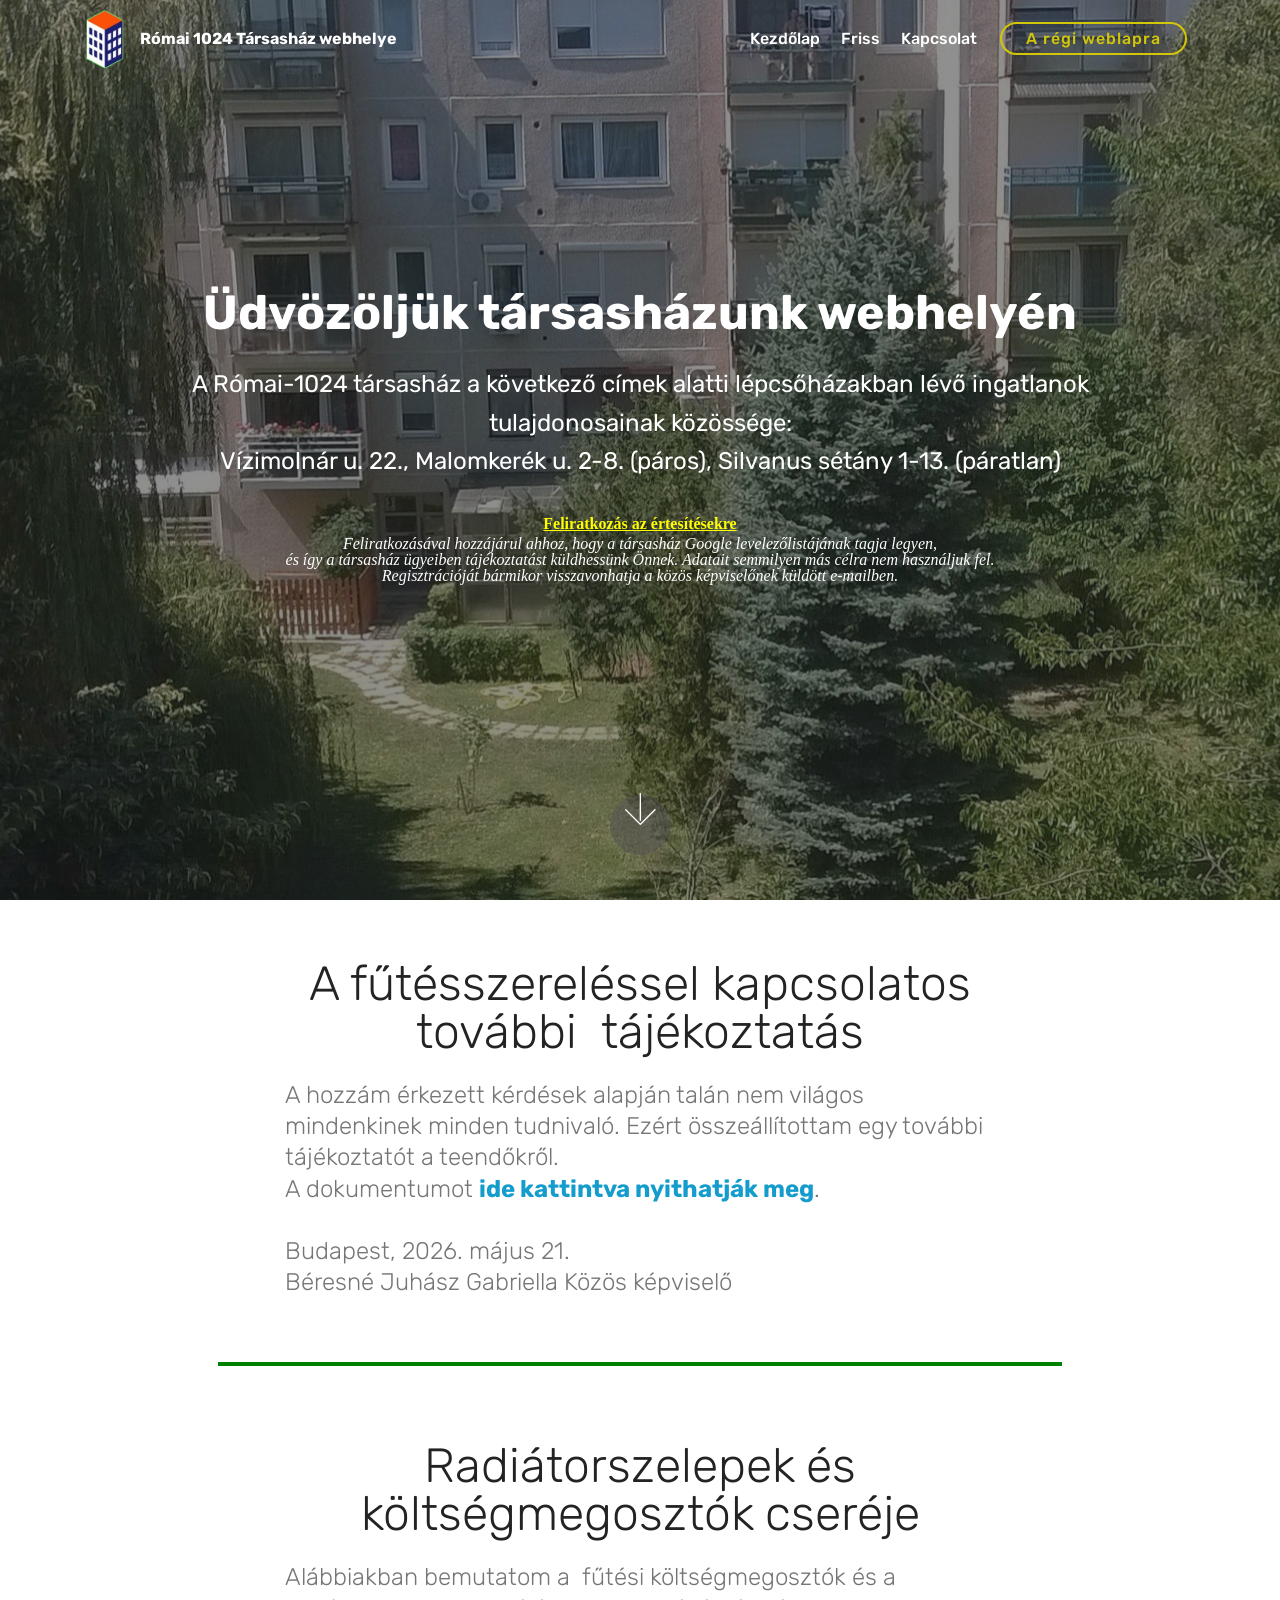
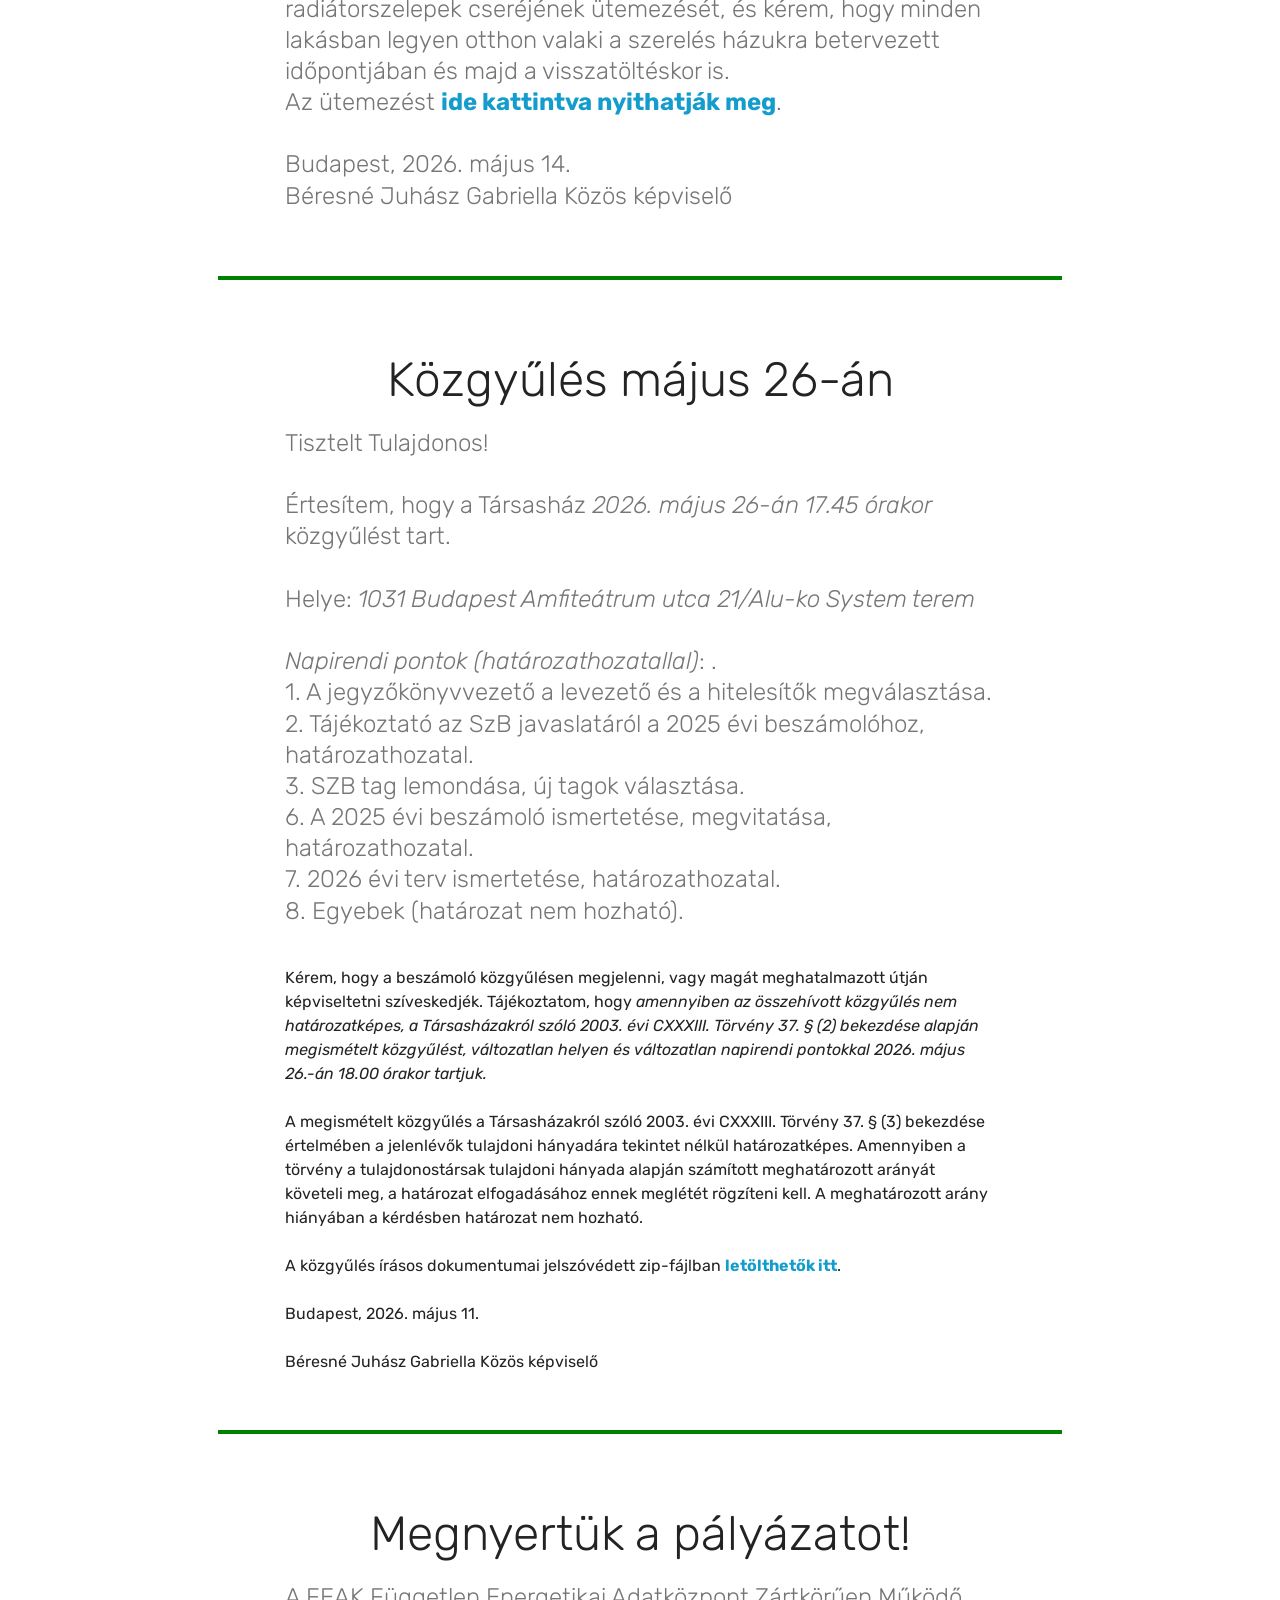
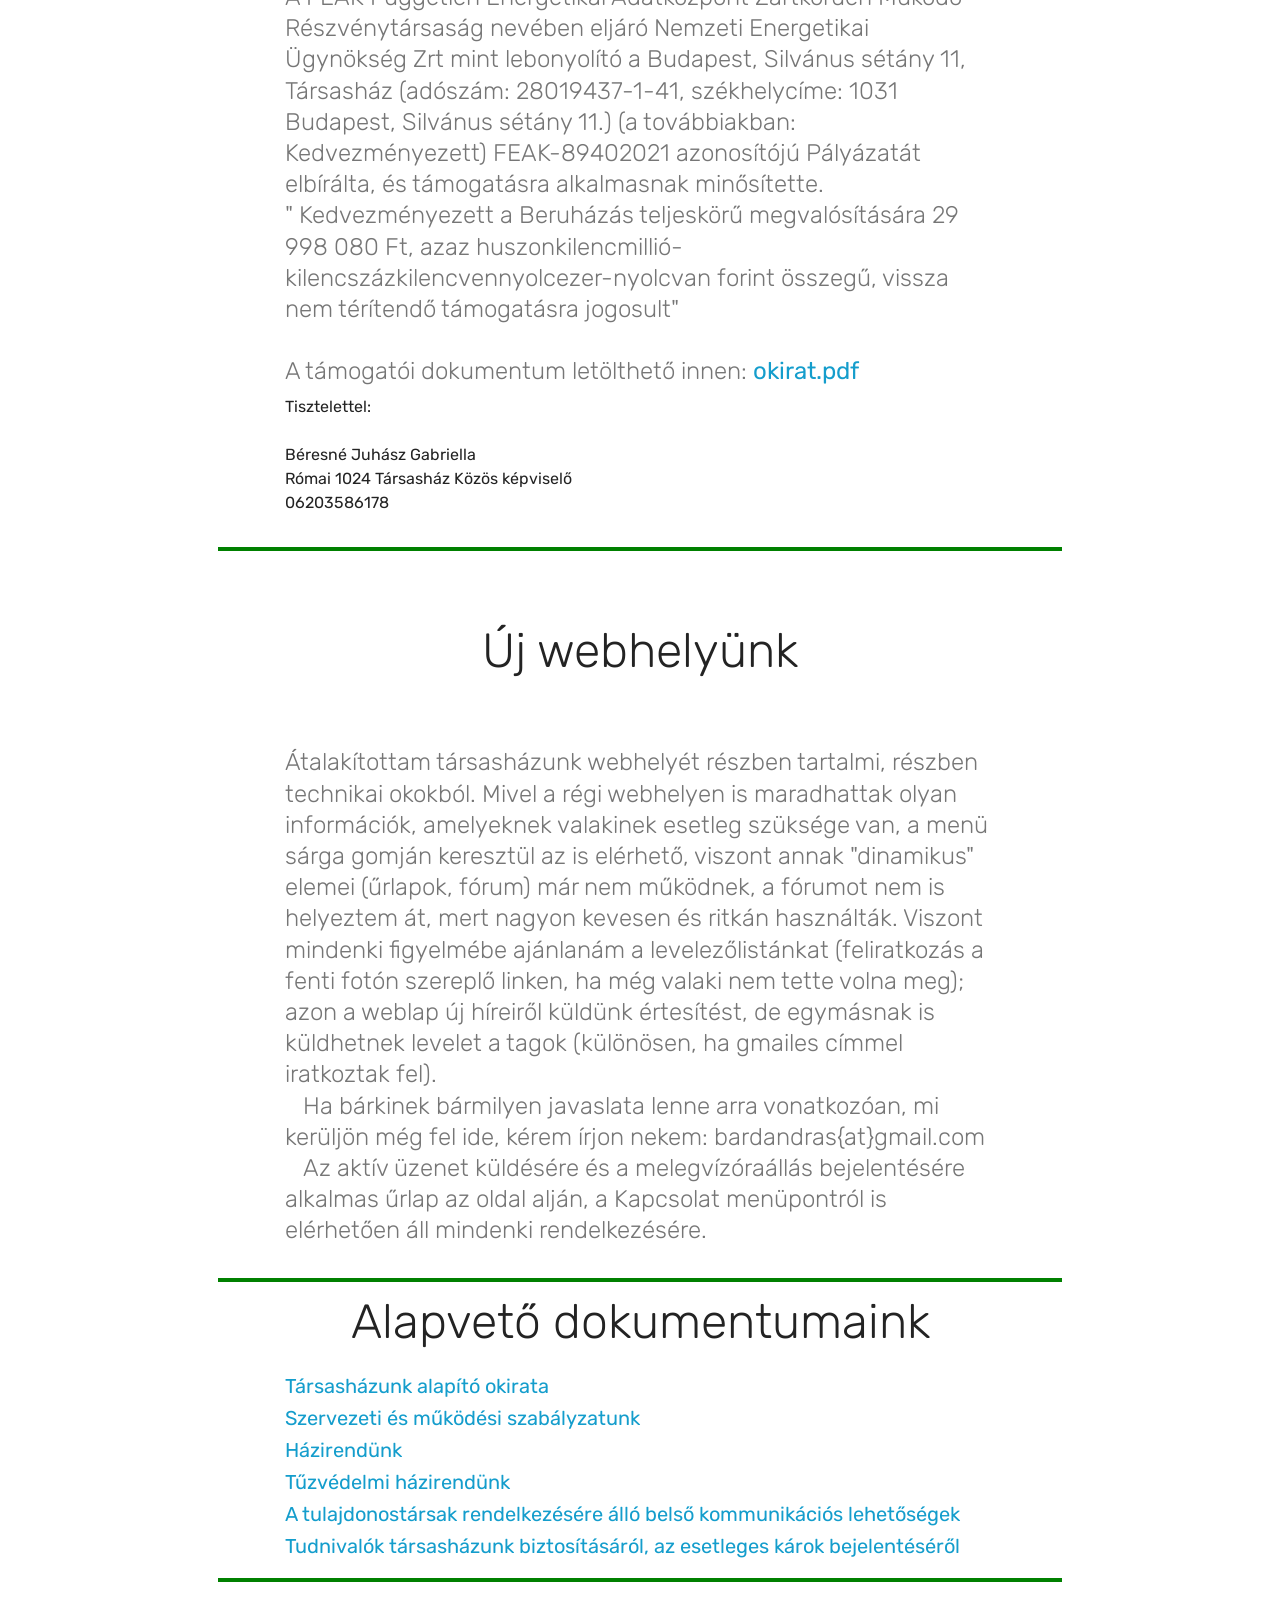
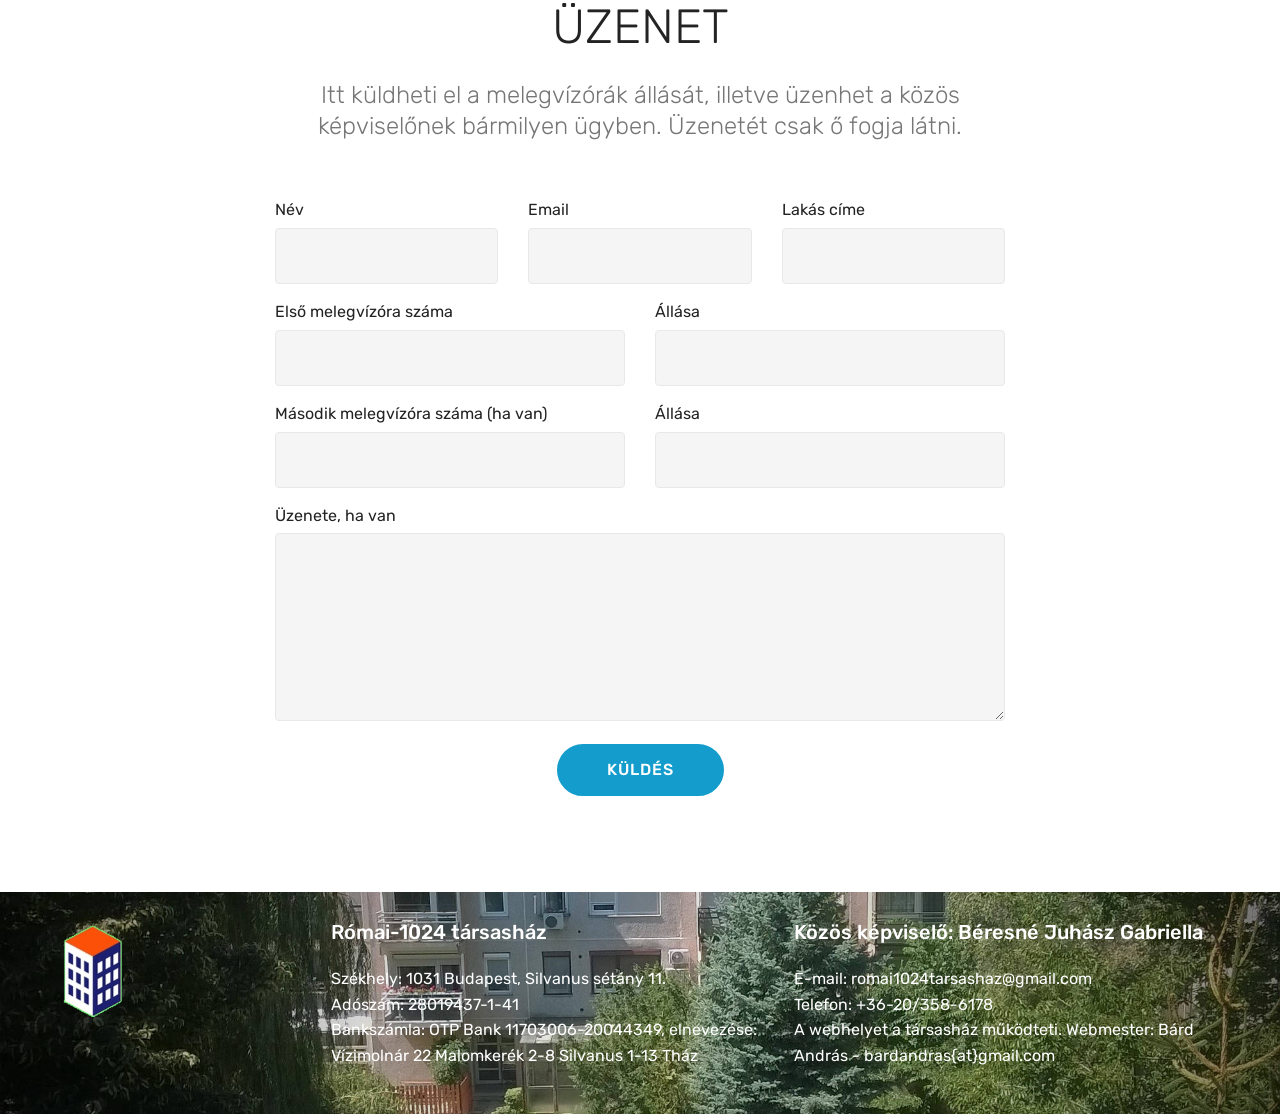
==== commit 4c960b62: "fűtésszerelés-kiegészítés" ====
--- a/index.html
+++ b/index.html
@@ -53,7 +53,7 @@
             <ul class="navbar-nav nav-dropdown" data-app-modern-menu="true"><li class="nav-item">
                     <a class="nav-link link text-white display-4" href="#top">
                         Kezdőlap</a>
-                </li><li class="nav-item"><a class="nav-link link text-white display-4" href="index.html#content4-s">
+                </li><li class="nav-item"><a class="nav-link link text-white display-4" href="index.html#content4-t" target="_blank">
                         Friss</a></li>
                 <li class="nav-item">
                     <a class="nav-link link text-white display-4" href="index.html#footer1-8">
@@ -88,6 +88,26 @@
             <i class="mbri-down mbr-iconfont"></i>
         </a>
     </div>
+</section>
+
+<section class="mbr-section content4 cid-vkfBTpuGRR" id="content4-u">
+
+    
+
+    <div class="container">
+        <div class="media-container-row">
+            <div class="title col-12 col-md-8">
+                <h2 class="align-center pb-3 mbr-fonts-style display-2">
+                    A fűtésszereléssel kapcsolatos további &nbsp;tájékoztatás</h2>
+                <h4 class="mbr-section-subtitle align-center mbr-light mbr-fonts-style display-5">A hozzám érkezett kérdések alapján talán nem világos mindenkinek minden tudnivaló. Ezért összeállítottam egy további tájékoztatót a teendőkről.<br>A dokumentumot&nbsp;<a href="https://romai1024.github.io/futeskorszerusites_2026.html" target="_blank"><strong>ide kattintva nyithatják meg</strong></a>.<br><br>Budapest, 2026. május 21.
+<div>
+</div><div>Béresné Juhász Gabriella Közös képviselő</div></h4>
+<p class="text">&nbsp; &nbsp;</p>
+                
+            </div>
+        </div>
+    </div>
+<hr style="width:66%; border: 0; border-top: 4px solid green; margin: 10;">
 </section>
 
 <section class="mbr-section content4 cid-vjANPG59KM" id="content4-t">
@@ -254,7 +274,7 @@
         <div class="row justify-content-center">
             <div class="media-container-column col-lg-8" data-form-type="formoid">
                 <!---Formbuilder Form--->
-                <form action="https://mobirise.com/" method="POST" class="mbr-form form-with-styler" data-form-title="Mobirise Form"><input type="hidden" name="email" data-form-email="true" value="goYfCpoLrovZgYAFdBFn74ujr2G7mWoQQo6emN8qitsOL8NivY0cCygCwQTl7s0mQ4YX6ZjFdVsU7g5jg03sz1DmMAbJeSmski7w2o1Z8BUekipzQSynNSrhJm83isGZ.BmxCPfljkd9BMMRujZHbEGRm6ep01RDnea2FgY5RH9ka+Z5Y2CZahzO1TXEOmmKW6X7m3HcCDLC882DH0X9wldPNp69/J2tNZrkjRRosxsQBH8+AysWGS+4C1KmEc28p">
+                <form action="https://mobirise.com/" method="POST" class="mbr-form form-with-styler" data-form-title="Mobirise Form"><input type="hidden" name="email" data-form-email="true" value="6/zp8oA1hGTv66pl9mrxrwxgWWVE+WKwclUzfPfVMm6fgDZMEaOmMcWBahL1PraQb5OM1C/lCbF9lGQSz/YjVTIhGUGK4kcEJEwXKnPZLU16uWjsuJJ3ur/LIi51/ibR.YT4ijz7Vt94ZFItOFA/w8CEqrKisaw1y/Ad2lupNx6jA7PuLYq/SfV7oDhOx4S5yXyvJhZpTyQTQLk14yUDqIkONl7cEzhx55mCIK4jFdk2h0pWazjepWYj1SC+Y8l0j">
                     <div class="row">
                         <div hidden="hidden" data-form-alert="" class="alert alert-success col-12">Köszönöm, hogy elküldte!</div>
                         <div hidden="hidden" data-form-alert-danger="" class="alert alert-danger col-12">
--- a/assets/mobirise/css/mbr-additional.css
+++ b/assets/mobirise/css/mbr-additional.css
@@ -1113,6 +1113,15 @@
 .cid-vcf40LzagO {
   background-image: url("../../../assets/images/mbr-2000x1333-vilagos-2000x1123.jpeg");
 }
+.cid-vkfBTpuGRR {
+  padding-top: 60px;
+  padding-bottom: 0px;
+  background-color: #ffffff;
+}
+.cid-vkfBTpuGRR .mbr-section-subtitle {
+  color: #767676;
+  text-align: left;
+}
 .cid-vjANPG59KM {
   padding-top: 60px;
   padding-bottom: 0px;
--- a/assets/mobirise/css/mbr-additional.css
+++ b/assets/mobirise/css/mbr-additional.css
@@ -1113,6 +1113,15 @@
 .cid-vcf40LzagO {
   background-image: url("../../../assets/images/mbr-2000x1333-vilagos-2000x1123.jpeg");
 }
+.cid-vkfBTpuGRR {
+  padding-top: 60px;
+  padding-bottom: 0px;
+  background-color: #ffffff;
+}
+.cid-vkfBTpuGRR .mbr-section-subtitle {
+  color: #767676;
+  text-align: left;
+}
 .cid-vjANPG59KM {
   padding-top: 60px;
   padding-bottom: 0px;
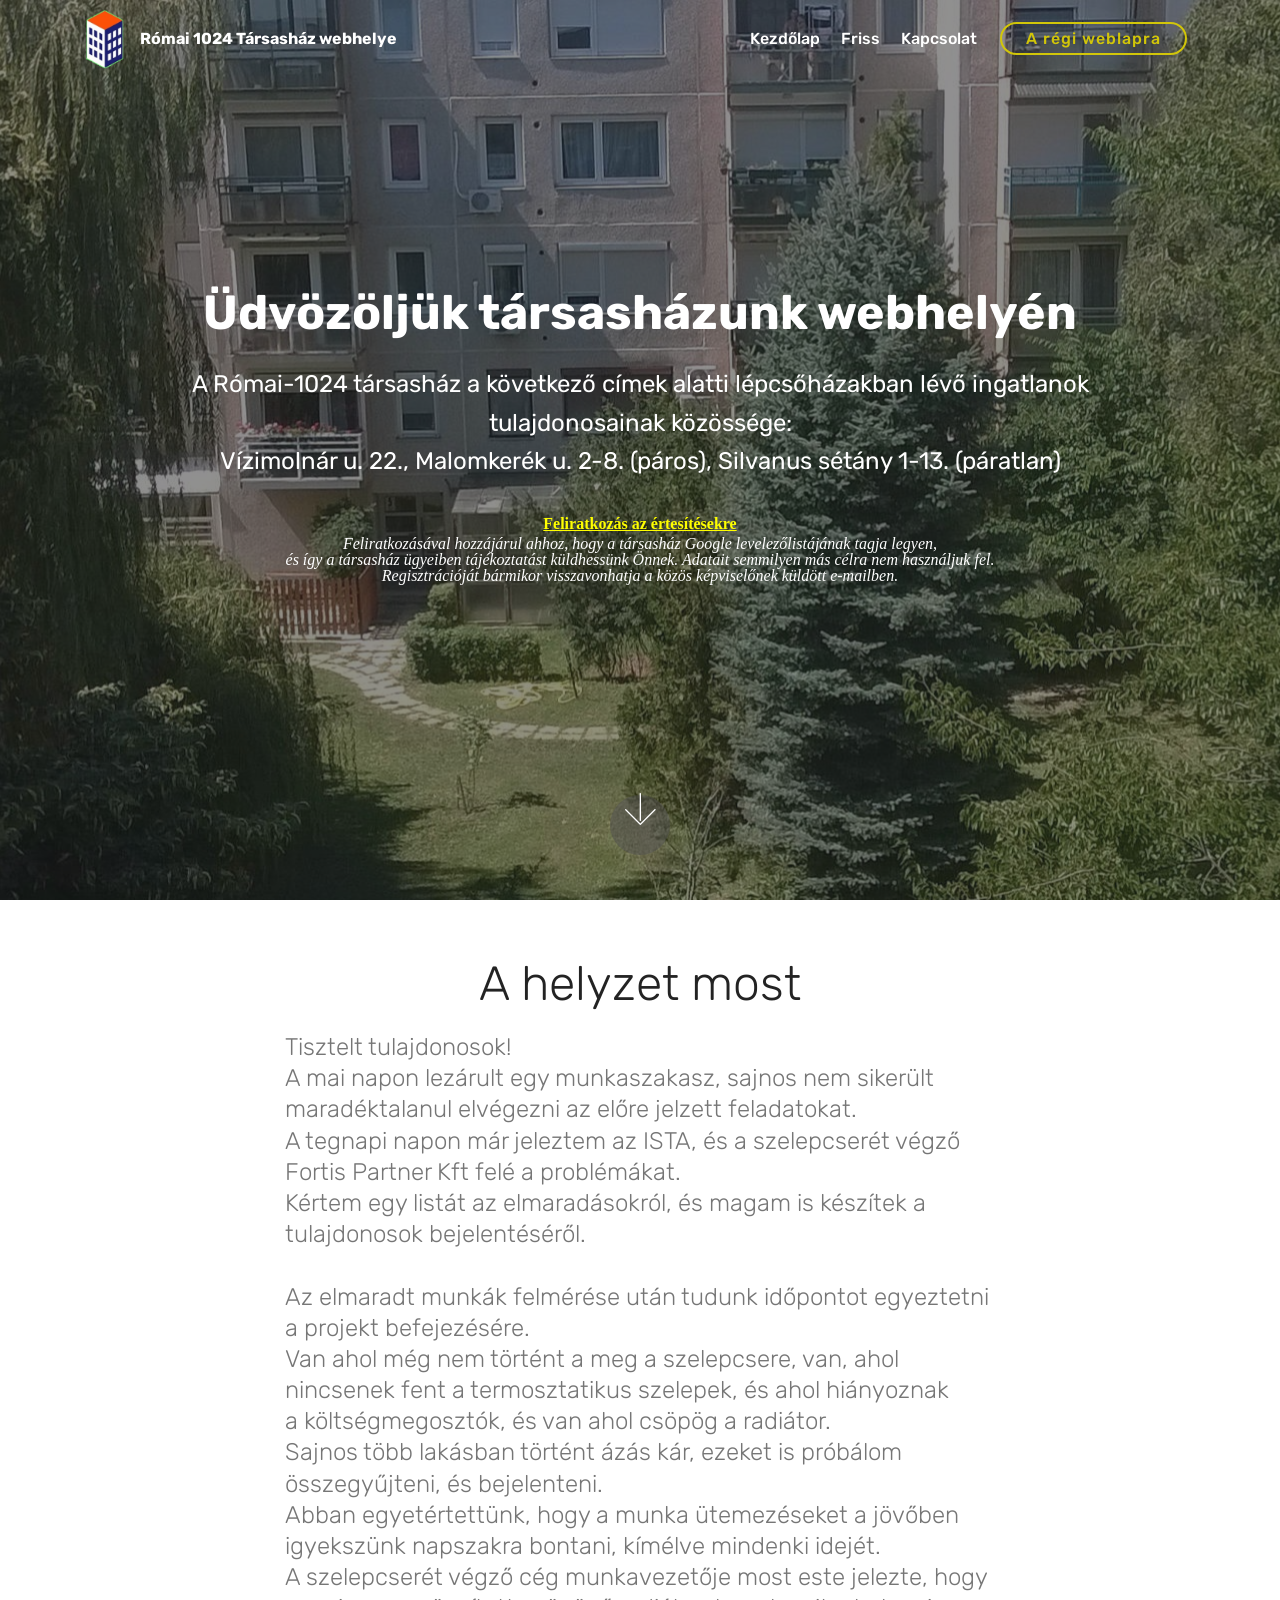
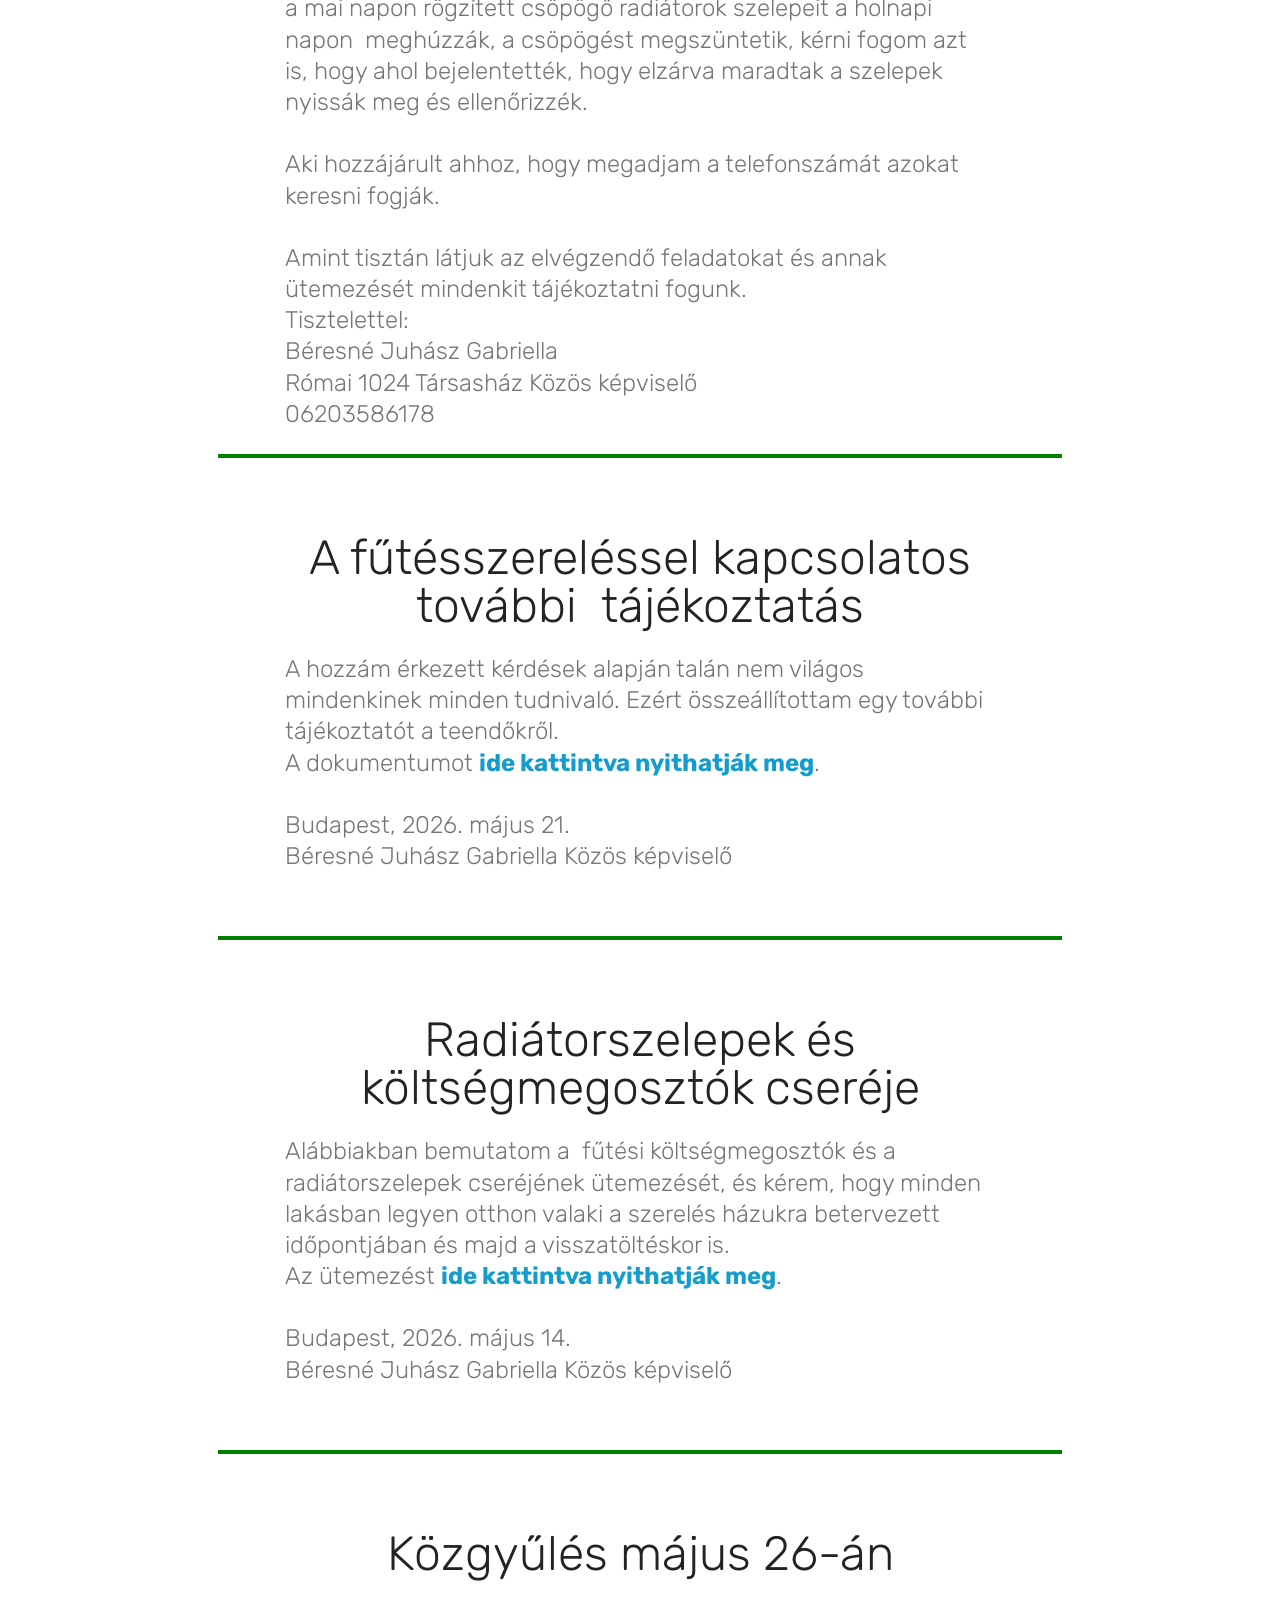
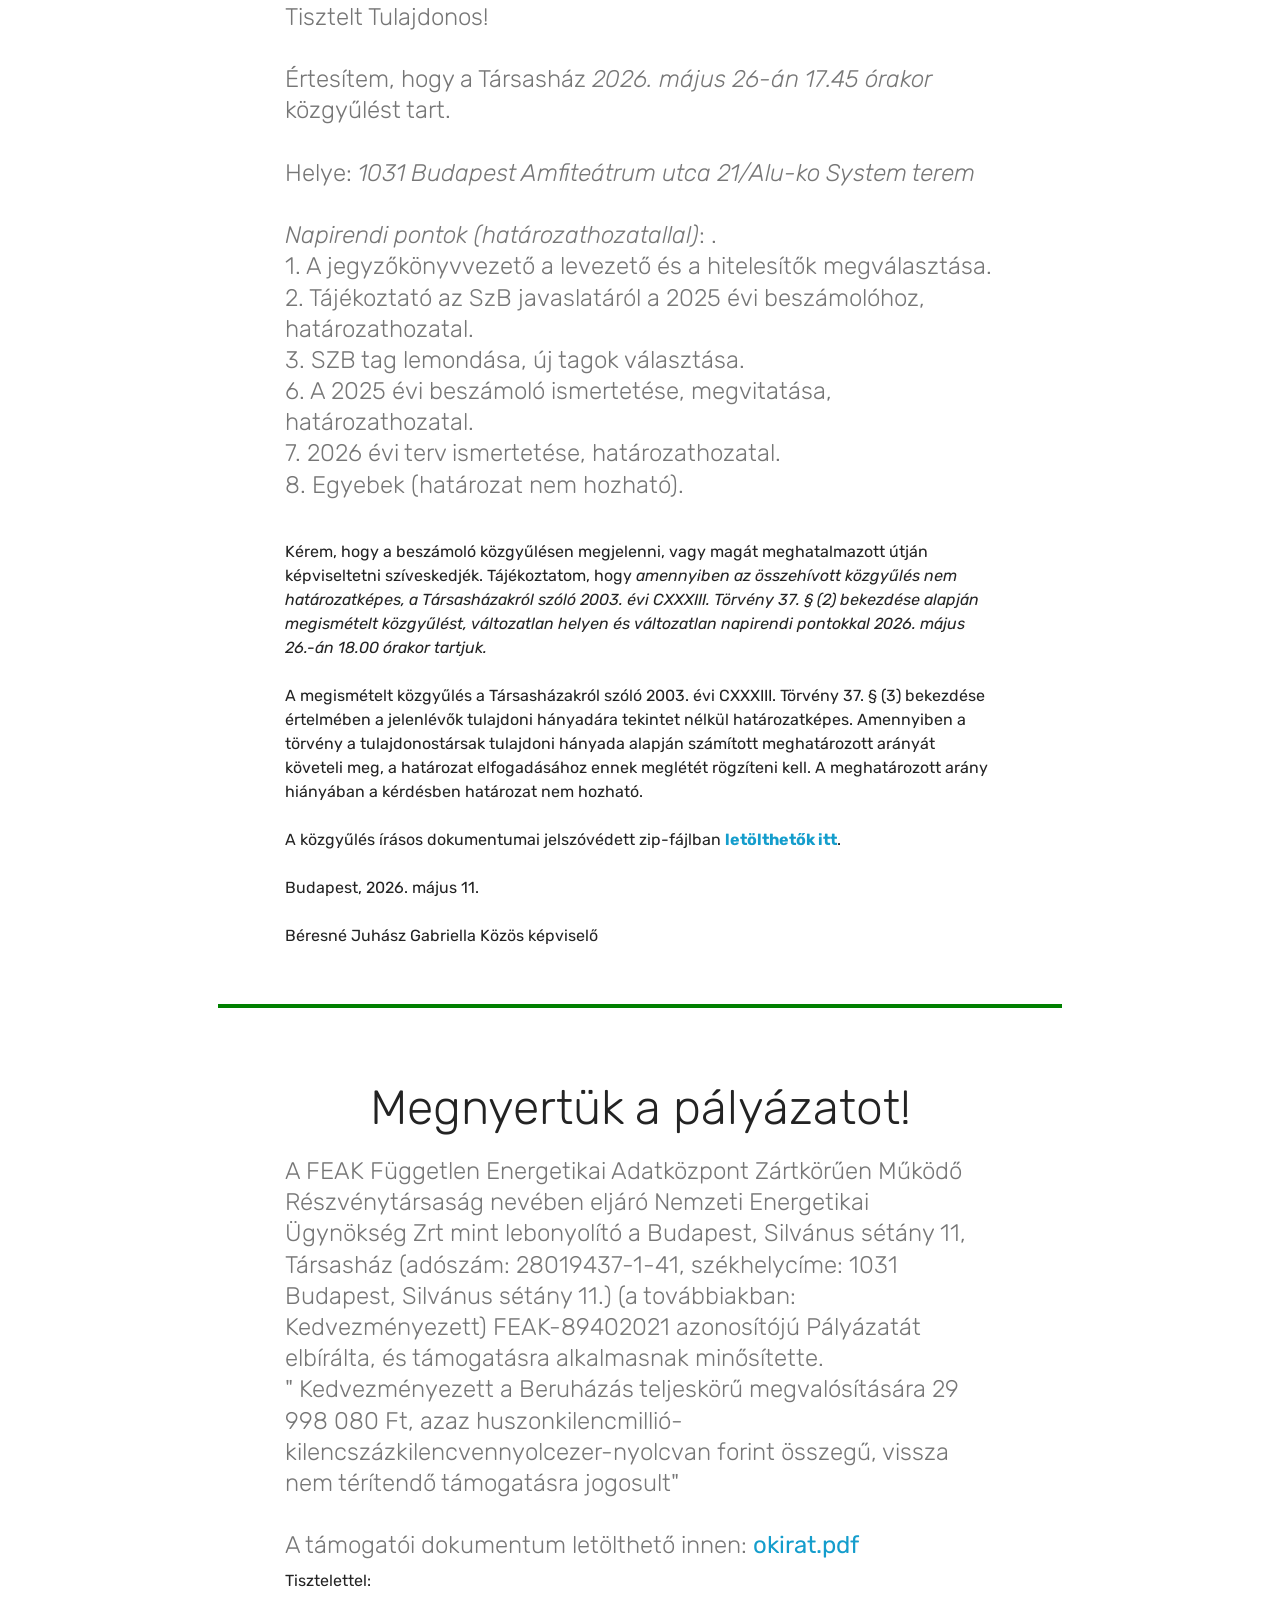
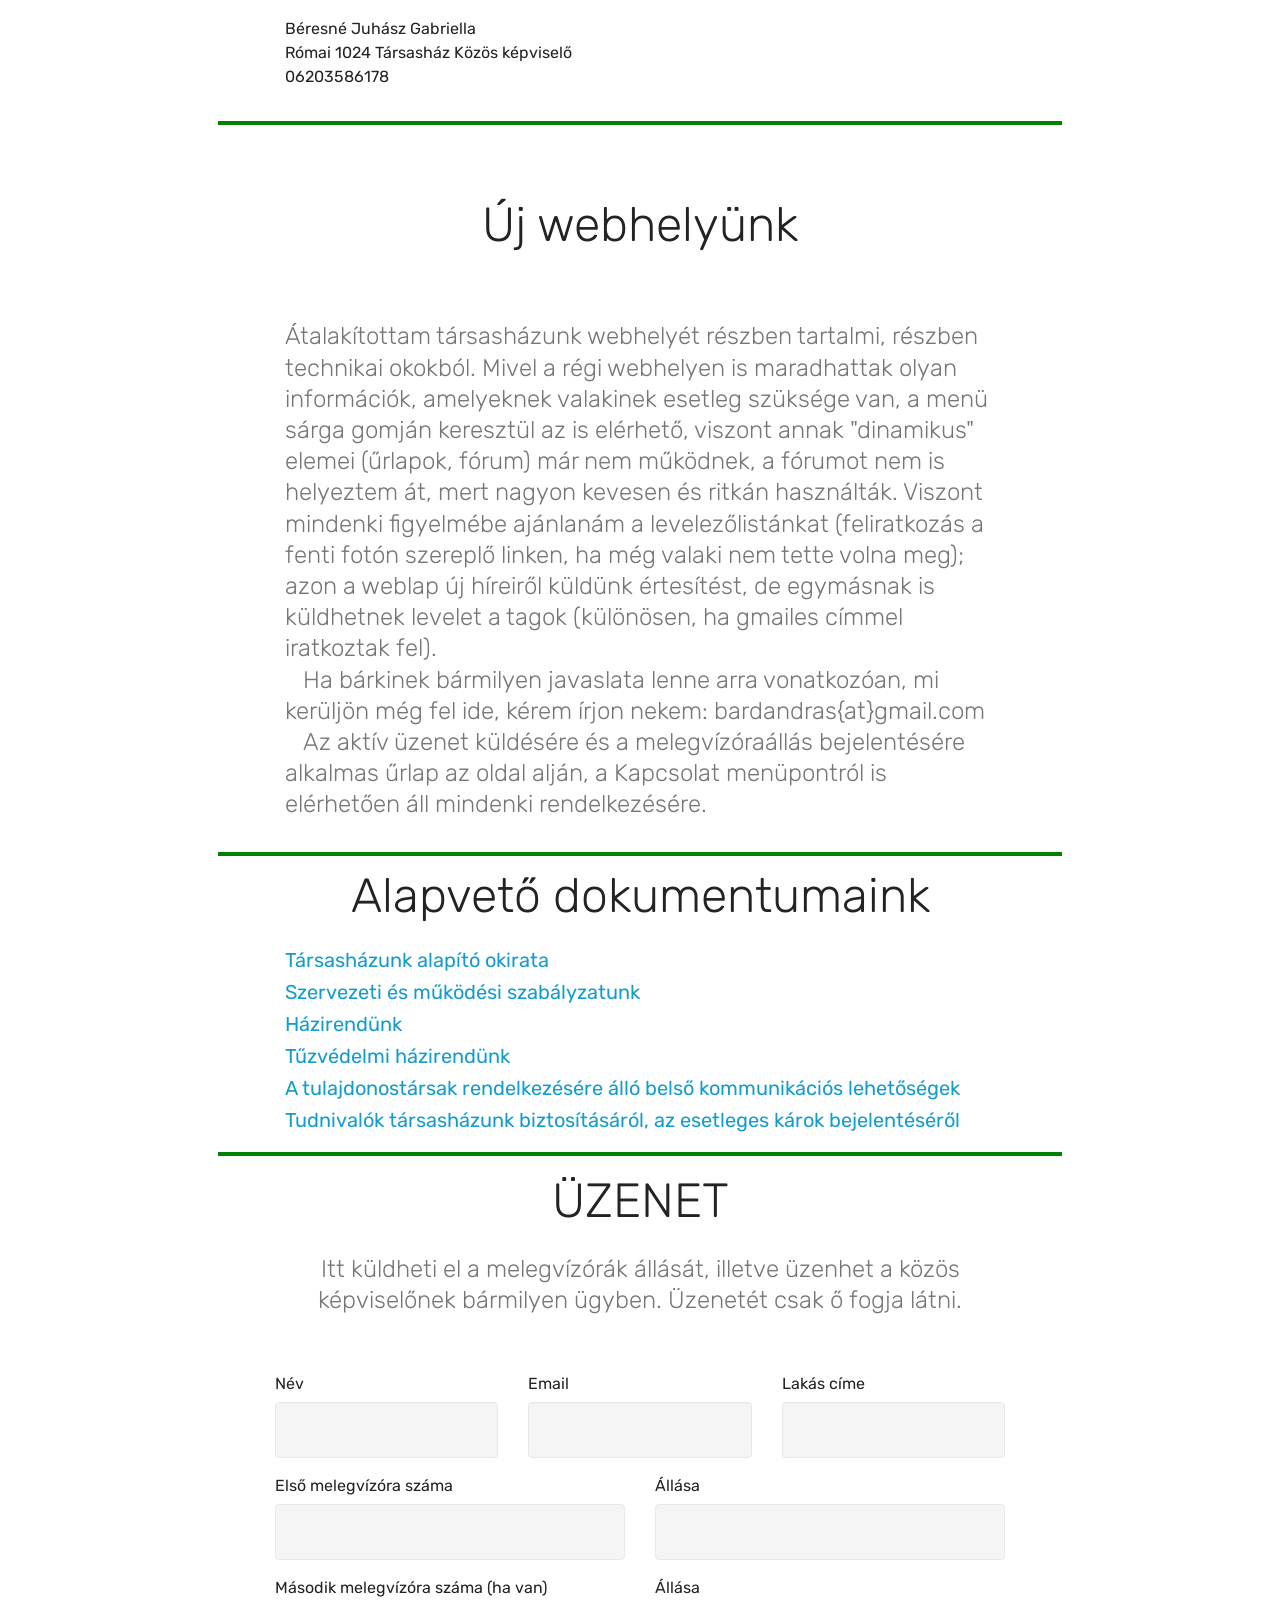
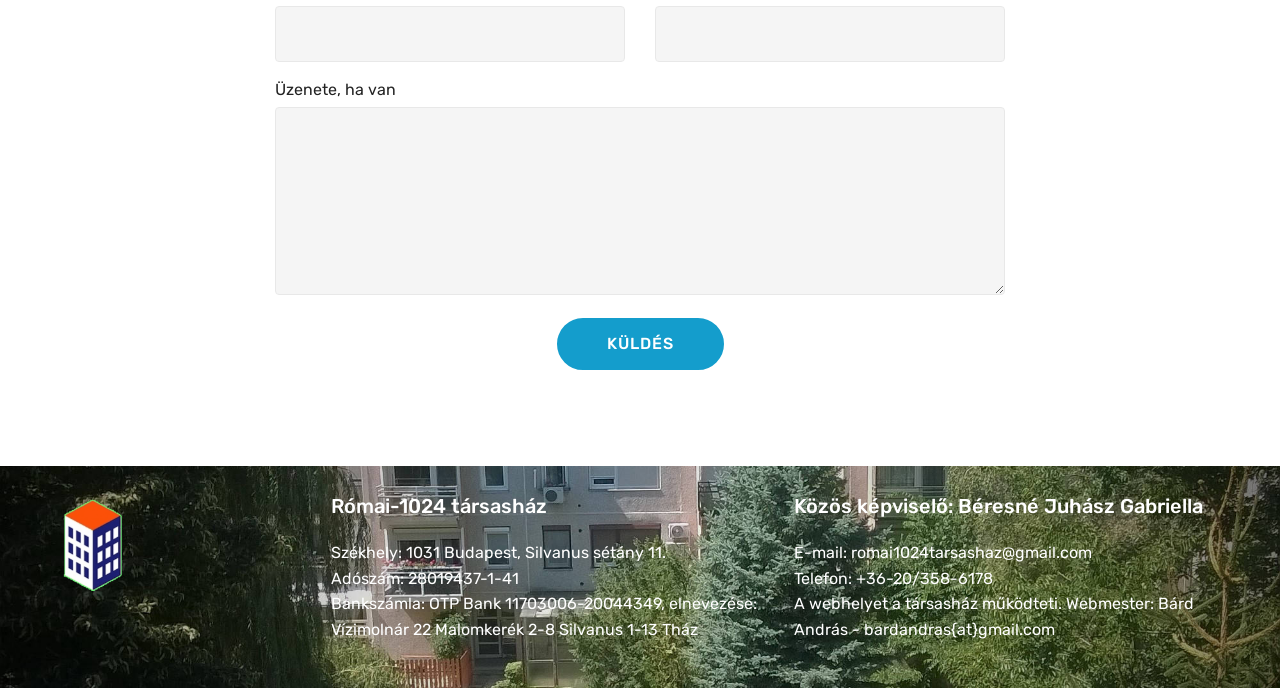
==== commit 91cc9bd6: "szelepcsere után" ====
--- a/index.html
+++ b/index.html
@@ -53,7 +53,7 @@
             <ul class="navbar-nav nav-dropdown" data-app-modern-menu="true"><li class="nav-item">
                     <a class="nav-link link text-white display-4" href="#top">
                         Kezdőlap</a>
-                </li><li class="nav-item"><a class="nav-link link text-white display-4" href="index.html#content4-t" target="_blank">
+                </li><li class="nav-item"><a class="nav-link link text-white display-4" href="index.html#content4-v" target="_blank">
                         Friss</a></li>
                 <li class="nav-item">
                     <a class="nav-link link text-white display-4" href="index.html#footer1-8">
@@ -88,6 +88,47 @@
             <i class="mbri-down mbr-iconfont"></i>
         </a>
     </div>
+</section>
+
+<section class="mbr-section content4 cid-vlyrMHBmft" id="content4-v">
+
+    
+
+    <div class="container">
+        <div class="media-container-row">
+            <div class="title col-12 col-md-8">
+                <h2 class="align-center pb-3 mbr-fonts-style display-2">A helyzet most</h2>
+                <h4 class="mbr-section-subtitle align-center mbr-light mbr-fonts-style display-5">Tisztelt tulajdonosok!
+<div>
+</div><div>A mai napon lezárult egy munkaszakasz, sajnos nem sikerült maradéktalanul elvégezni az előre jelzett feladatokat.
+</div><div>A tegnapi napon már jeleztem az ISTA, és a szelepcserét végző Fortis Partner Kft felé a problémákat.
+</div><div>
+</div><div>Kértem egy listát az elmaradásokról, és magam is készítek a tulajdonosok bejelentéséről.
+</div><div>&nbsp; &nbsp;
+</div><div>Az elmaradt munkák felmérése után tudunk időpontot egyeztetni a projekt befejezésére.
+</div><div>
+</div><div>Van ahol még nem történt a meg a szelepcsere, van, ahol nincsenek fent a termosztatikus szelepek, és ahol hiányoznak 
+</div><div>a költségmegosztók, és van ahol csöpög a radiátor.
+</div><div>Sajnos több lakásban történt ázás kár, ezeket is próbálom összegyűjteni, és bejelenteni.
+</div><div>
+</div><div>Abban egyetértettünk, hogy a munka ütemezéseket a jövőben igyekszünk napszakra bontani, kímélve mindenki idejét.
+</div><div>
+</div><div>A szelepcserét végző cég munkavezetője most este jelezte, hogy a mai napon rögzített csöpögő radiátorok szelepeit a holnapi napon
+&nbsp;<span style="font-size: 1.5rem;">meghúzzák, a csöpögést megszüntetik, kérni fogom azt is, hogy ahol bejelentették, hogy elzárva maradtak a szelepek nyissák meg és ellenőrizzék.&nbsp;</span></div><div><br>Aki hozzájárult ahhoz, hogy megadjam a telefonszámát azokat keresni fogják.  
+<br><br></div><div>
+</div><div>Amint tisztán látjuk az elvégzendő feladatokat és annak ütemezését mindenkit tájékoztatni fogunk. 
+</div><div>
+</div><div>Tisztelettel:
+</div><div>
+</div><div>Béresné Juhász Gabriella
+</div><div>Római 1024 Társasház Közös képviselő
+</div><div>06203586178
+</div></h4>
+                
+            </div>
+        </div>
+    </div>
+<hr style="width:66%; border: 0; border-top: 4px solid green; margin: 10;">
 </section>
 
 <section class="mbr-section content4 cid-vkfBTpuGRR" id="content4-u">
@@ -274,7 +315,7 @@
         <div class="row justify-content-center">
             <div class="media-container-column col-lg-8" data-form-type="formoid">
                 <!---Formbuilder Form--->
-                <form action="https://mobirise.com/" method="POST" class="mbr-form form-with-styler" data-form-title="Mobirise Form"><input type="hidden" name="email" data-form-email="true" value="6/zp8oA1hGTv66pl9mrxrwxgWWVE+WKwclUzfPfVMm6fgDZMEaOmMcWBahL1PraQb5OM1C/lCbF9lGQSz/YjVTIhGUGK4kcEJEwXKnPZLU16uWjsuJJ3ur/LIi51/ibR.YT4ijz7Vt94ZFItOFA/w8CEqrKisaw1y/Ad2lupNx6jA7PuLYq/SfV7oDhOx4S5yXyvJhZpTyQTQLk14yUDqIkONl7cEzhx55mCIK4jFdk2h0pWazjepWYj1SC+Y8l0j">
+                <form action="https://mobirise.com/" method="POST" class="mbr-form form-with-styler" data-form-title="Mobirise Form"><input type="hidden" name="email" data-form-email="true" value="zZaMoSdqHaWNQG5+hCziqhhetzbFh9M+0kj3tRum+c+EBTpYrsNZndsbfBgU9b1NYGpdEFll4+kWKi1PJyc5YRYUIxYVSko4PUmtUWK66xcXLeduoHeyDgELX5YdBEi9.T6PCVFCy4m3FUnjXc/qHZb5gNeO7IZmoDS9sc9lhdPsph5+yBllOg9pn66kUecGuYywzS/Z/YWMgiJ2VQEMKdltOhUmZngmKI8pRRsKIvj0GeUl5L7Jjl/dCkKI1DJSx">
                     <div class="row">
                         <div hidden="hidden" data-form-alert="" class="alert alert-success col-12">Köszönöm, hogy elküldte!</div>
                         <div hidden="hidden" data-form-alert-danger="" class="alert alert-danger col-12">
--- a/assets/mobirise/css/mbr-additional.css
+++ b/assets/mobirise/css/mbr-additional.css
@@ -1113,6 +1113,15 @@
 .cid-vcf40LzagO {
   background-image: url("../../../assets/images/mbr-2000x1333-vilagos-2000x1123.jpeg");
 }
+.cid-vlyrMHBmft {
+  padding-top: 60px;
+  padding-bottom: 0px;
+  background-color: #ffffff;
+}
+.cid-vlyrMHBmft .mbr-section-subtitle {
+  color: #767676;
+  text-align: left;
+}
 .cid-vkfBTpuGRR {
   padding-top: 60px;
   padding-bottom: 0px;
--- a/assets/mobirise/css/mbr-additional.css
+++ b/assets/mobirise/css/mbr-additional.css
@@ -1113,6 +1113,15 @@
 .cid-vcf40LzagO {
   background-image: url("../../../assets/images/mbr-2000x1333-vilagos-2000x1123.jpeg");
 }
+.cid-vlyrMHBmft {
+  padding-top: 60px;
+  padding-bottom: 0px;
+  background-color: #ffffff;
+}
+.cid-vlyrMHBmft .mbr-section-subtitle {
+  color: #767676;
+  text-align: left;
+}
 .cid-vkfBTpuGRR {
   padding-top: 60px;
   padding-bottom: 0px;
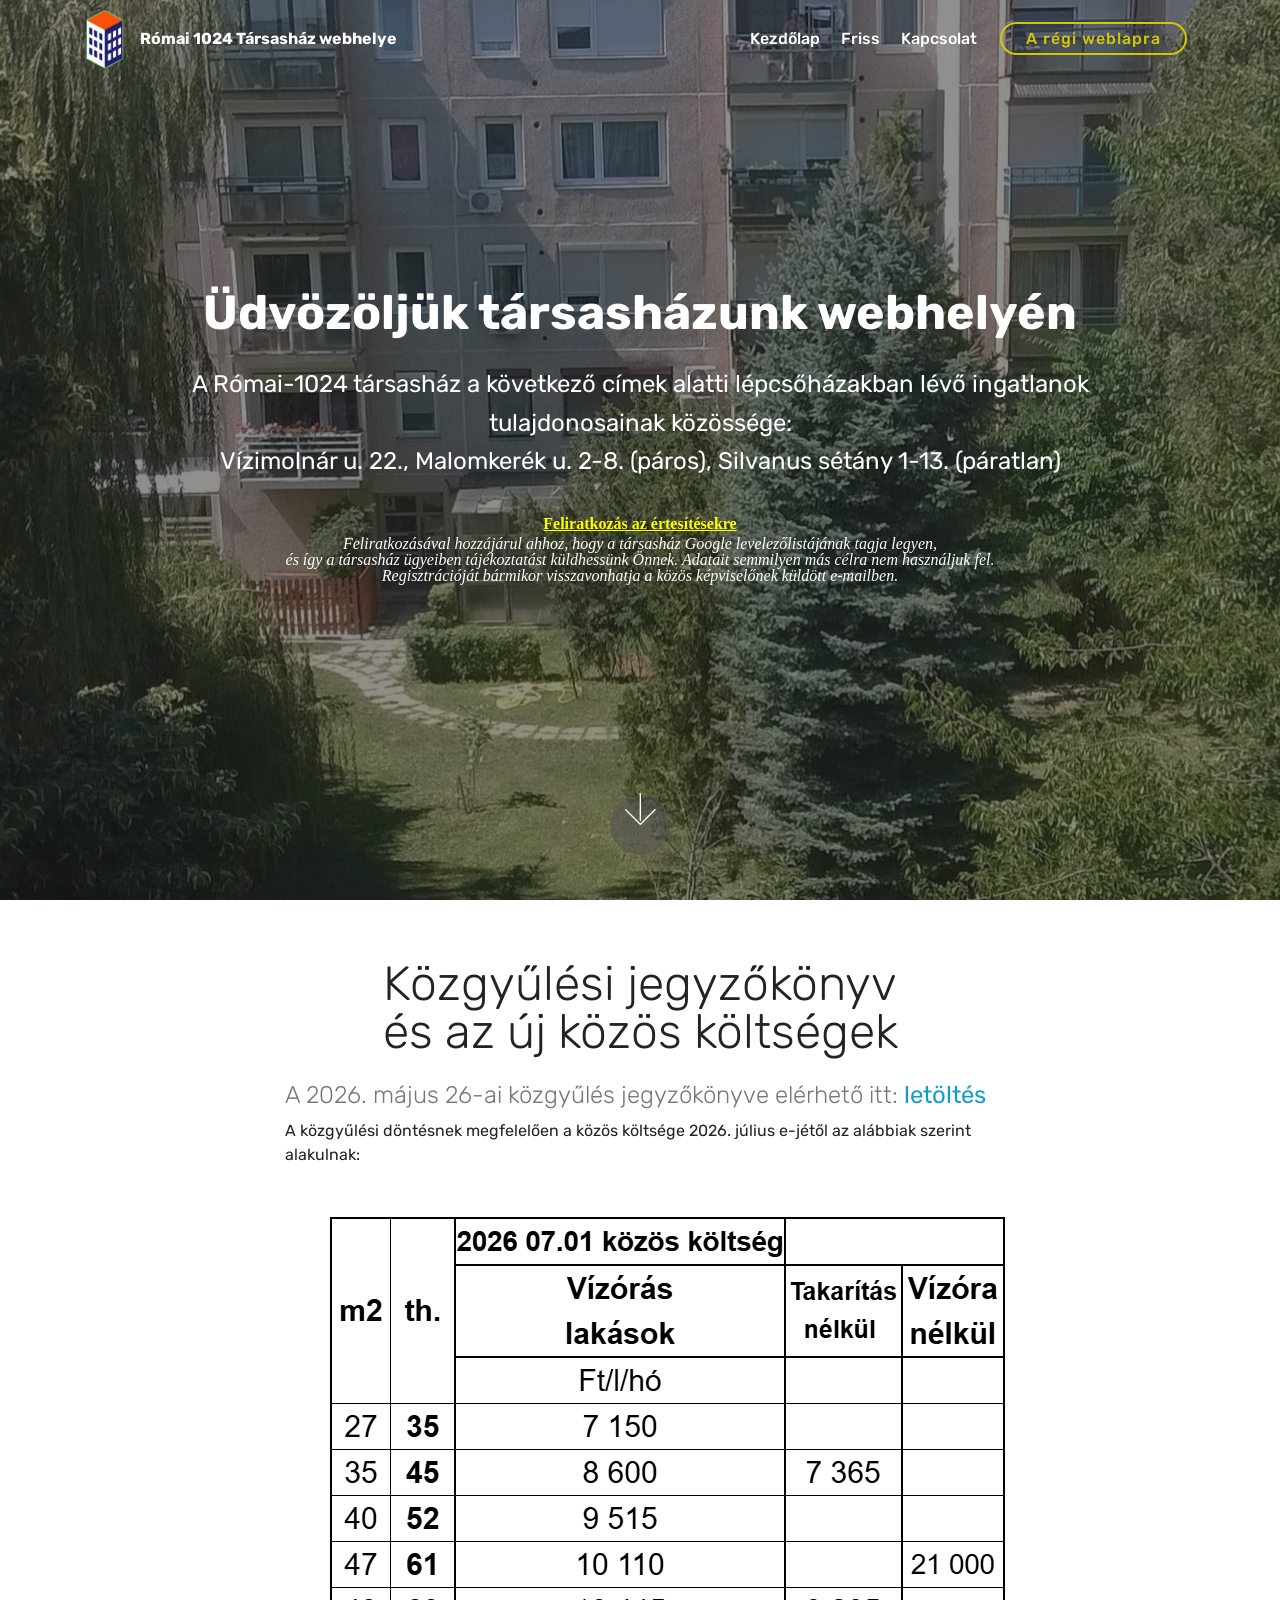
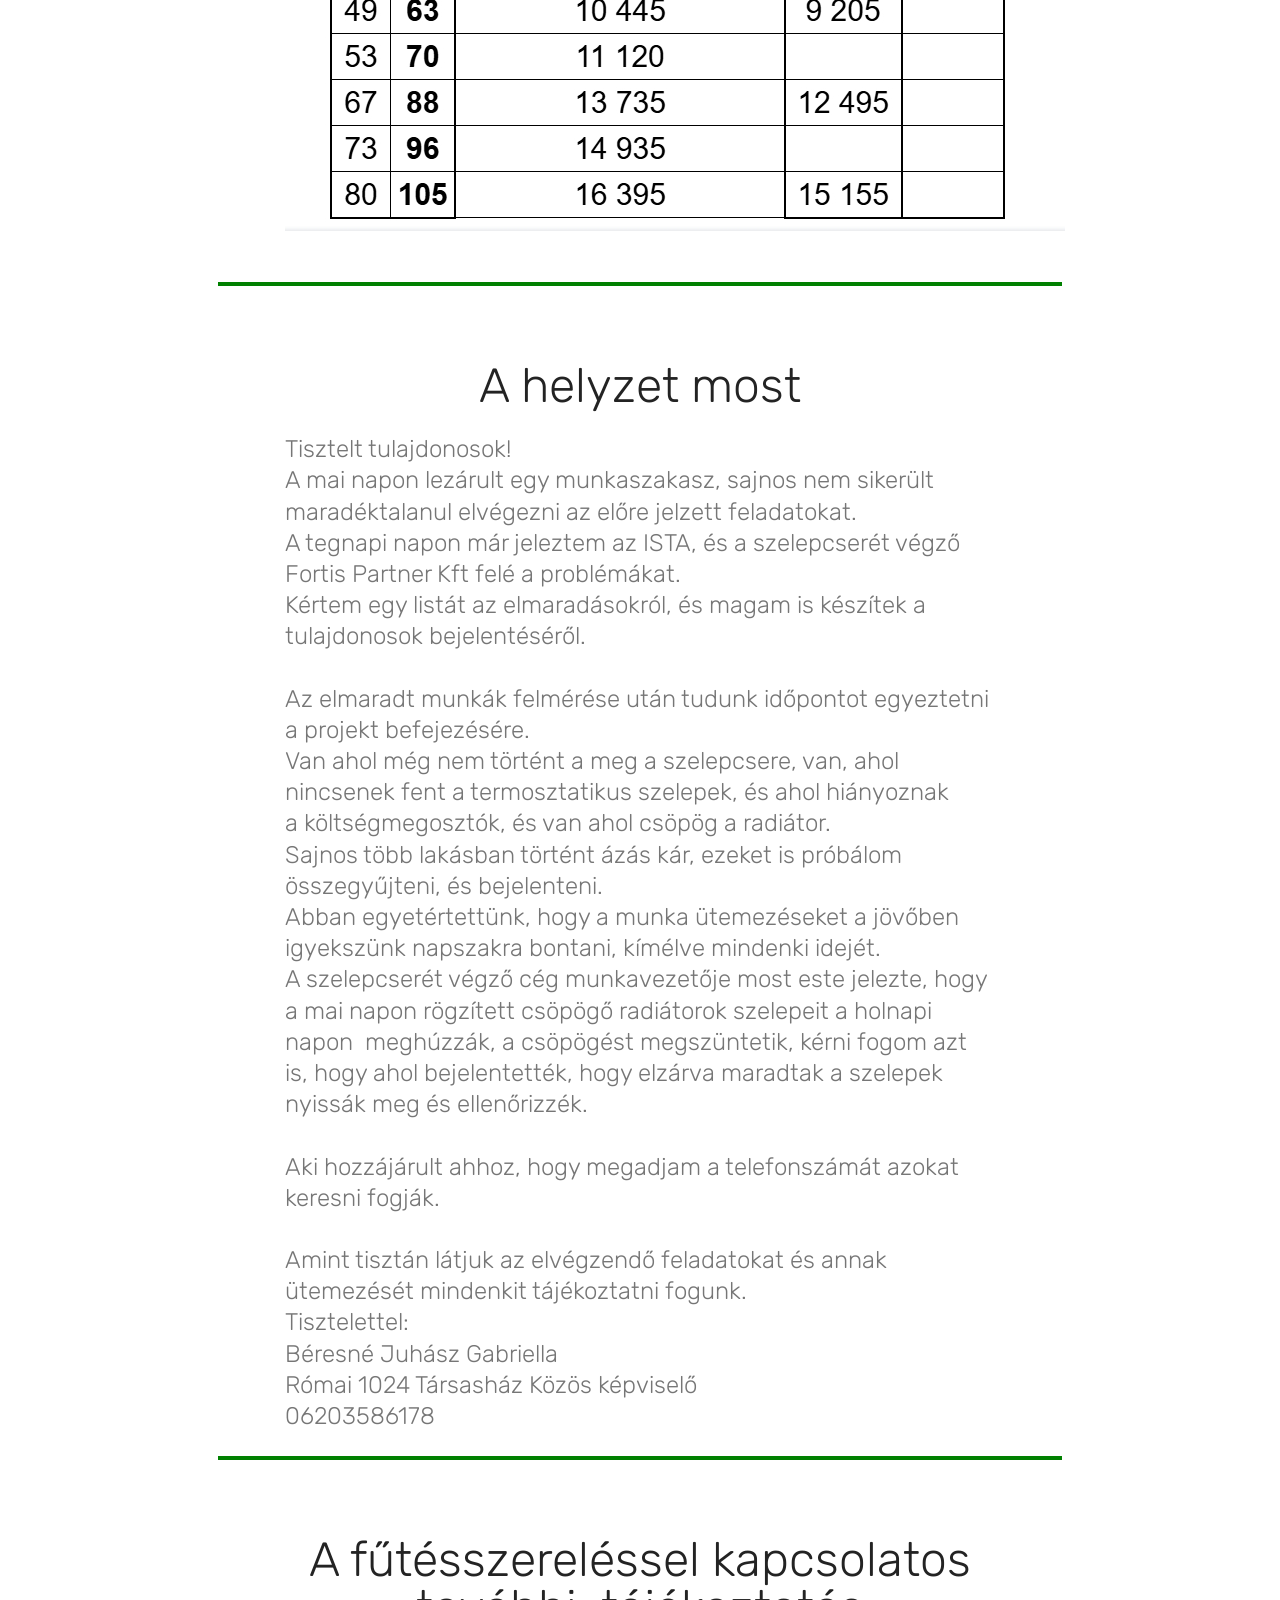
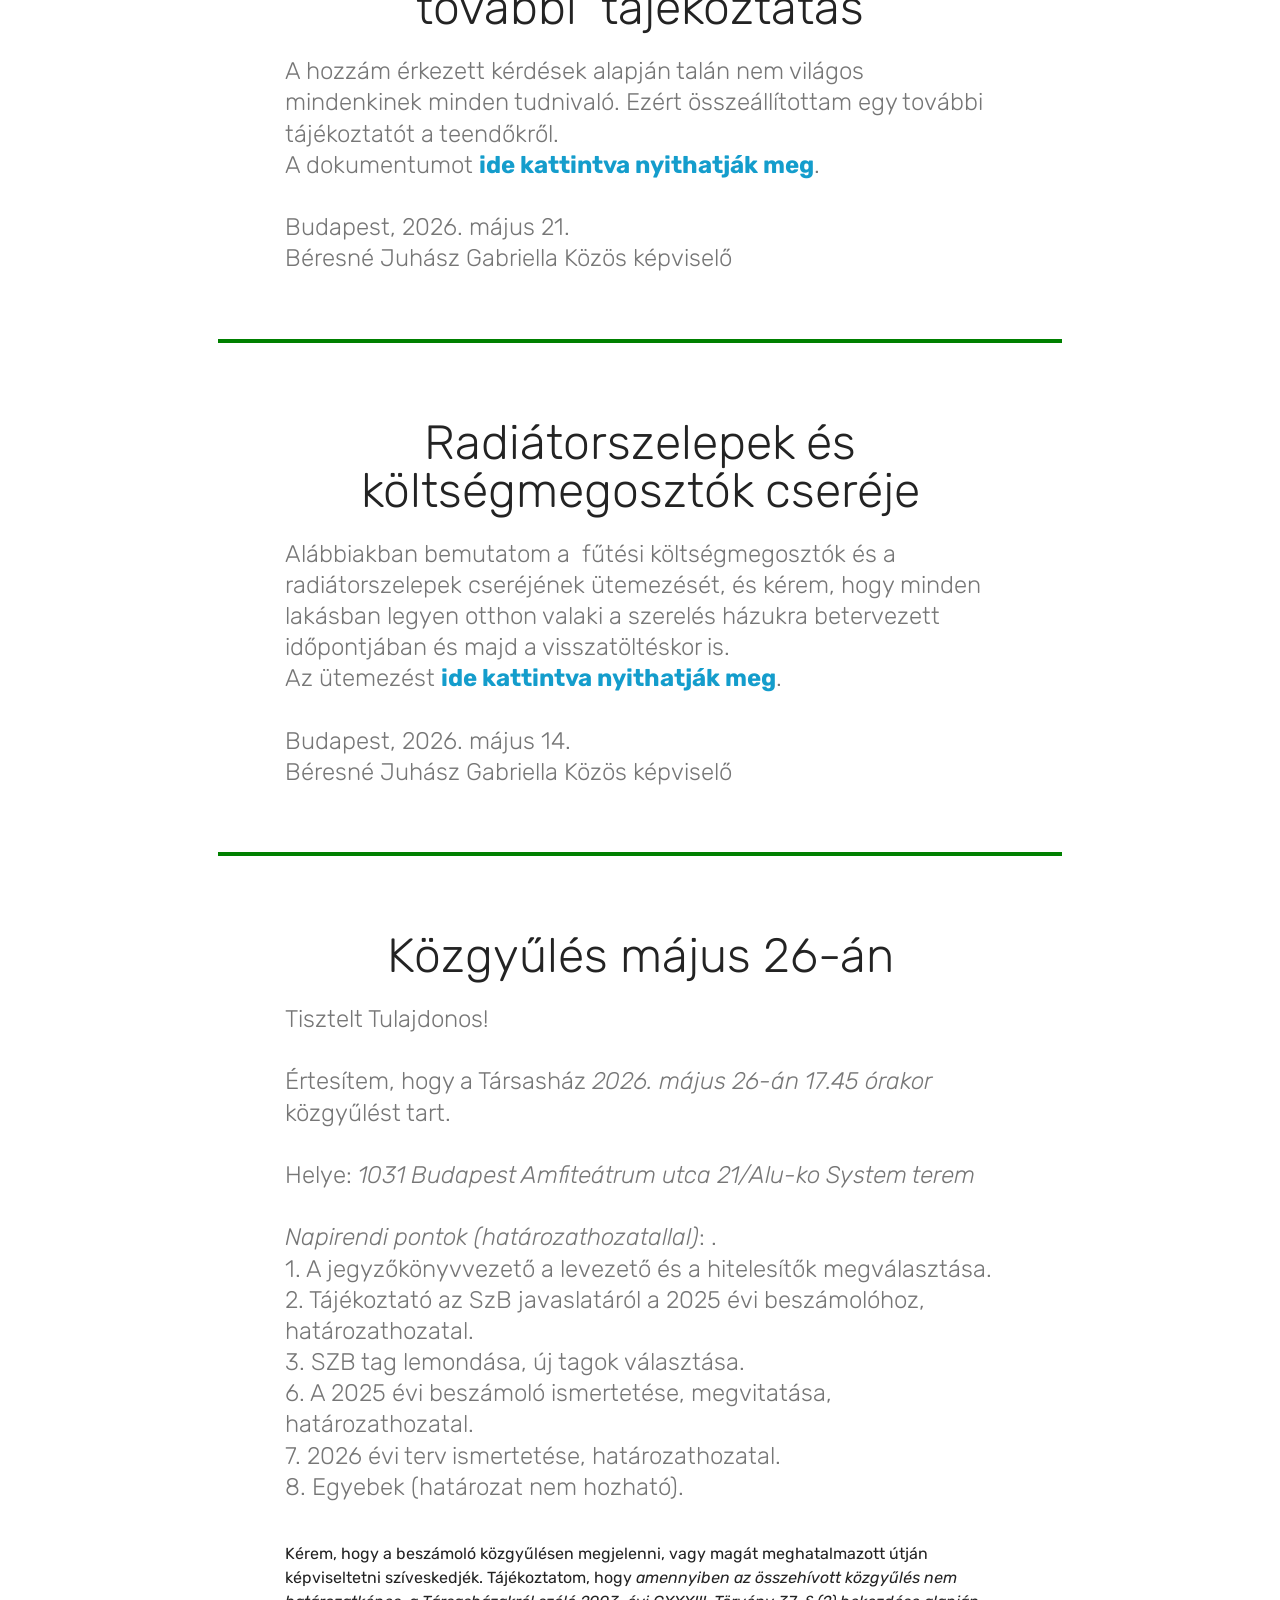
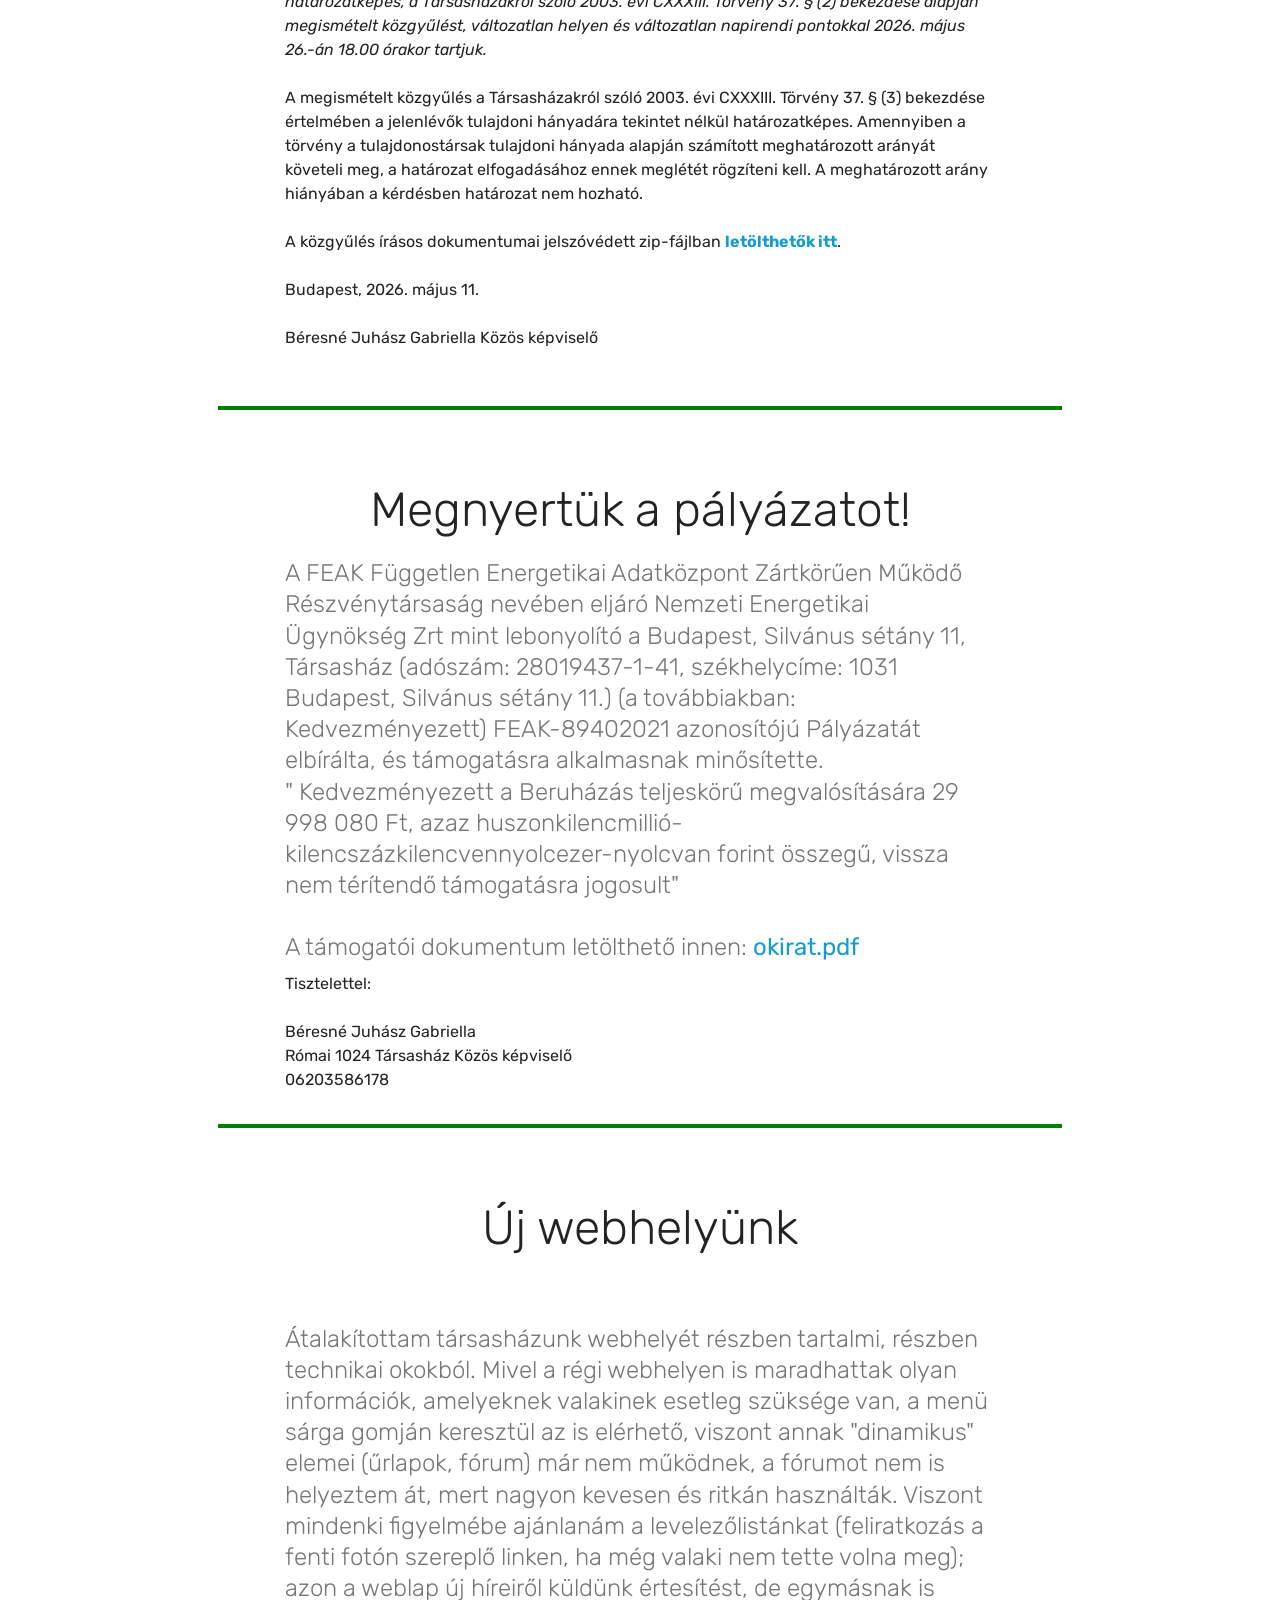
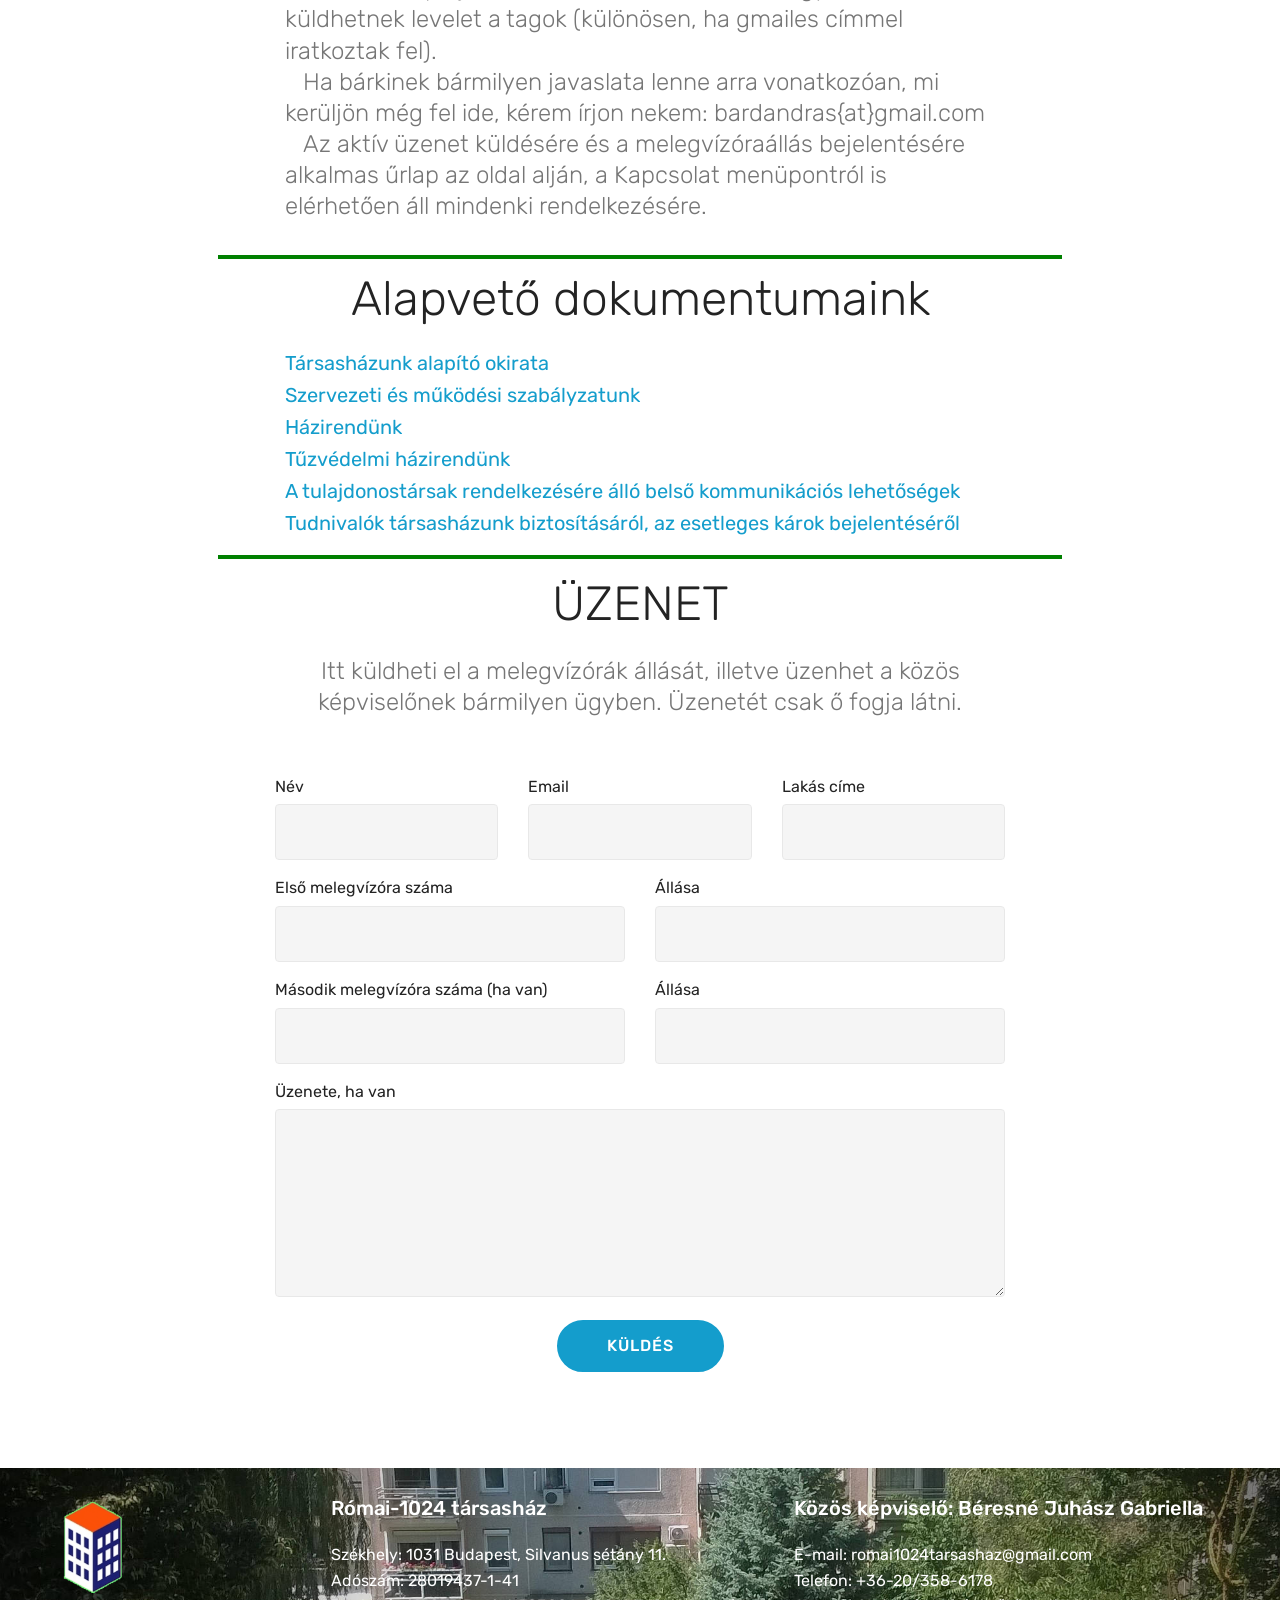
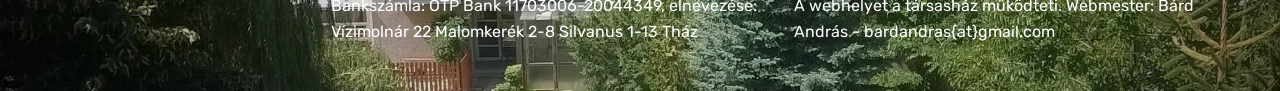
==== commit 8a7959a6: "közgyűlés és közös költség" ====
--- a/index.html
+++ b/index.html
@@ -88,6 +88,26 @@
             <i class="mbri-down mbr-iconfont"></i>
         </a>
     </div>
+</section>
+
+<section class="mbr-section content4 cid-vmTEb3N71I" id="content4-w">
+
+    
+
+    <div class="container">
+        <div class="media-container-row">
+            <div class="title col-12 col-md-8">
+                <h2 class="align-center pb-3 mbr-fonts-style display-2">
+                    Közgyűlési jegyzőkönyv <br>és az új közös költségek</h2>
+                <h4 class="mbr-section-subtitle align-center mbr-light mbr-fonts-style display-5">A 2026. május 26-ai közgyűlés jegyzőkönyve elérhető itt: <a href="https://romai1024.github.io/jkv_20260526.pdf" target="_blank">letöltés</a>&nbsp;</h4>
+<p class="text">A közgyűlési döntésnek megfelelően a közös költsége 2026. július e-jétől az alábbiak szerint alakulnak:&nbsp;<br></p>
+                <p><img src="kk_2026_07.jpg"></p>
+                
+
+            </div>
+        </div>
+    </div>
+<hr style="width:66%; border: 0; border-top: 4px solid green; margin: 10;">
 </section>
 
 <section class="mbr-section content4 cid-vlyrMHBmft" id="content4-v">
@@ -315,7 +335,7 @@
         <div class="row justify-content-center">
             <div class="media-container-column col-lg-8" data-form-type="formoid">
                 <!---Formbuilder Form--->
-                <form action="https://mobirise.com/" method="POST" class="mbr-form form-with-styler" data-form-title="Mobirise Form"><input type="hidden" name="email" data-form-email="true" value="zZaMoSdqHaWNQG5+hCziqhhetzbFh9M+0kj3tRum+c+EBTpYrsNZndsbfBgU9b1NYGpdEFll4+kWKi1PJyc5YRYUIxYVSko4PUmtUWK66xcXLeduoHeyDgELX5YdBEi9.T6PCVFCy4m3FUnjXc/qHZb5gNeO7IZmoDS9sc9lhdPsph5+yBllOg9pn66kUecGuYywzS/Z/YWMgiJ2VQEMKdltOhUmZngmKI8pRRsKIvj0GeUl5L7Jjl/dCkKI1DJSx">
+                <form action="https://mobirise.com/" method="POST" class="mbr-form form-with-styler" data-form-title="Mobirise Form"><input type="hidden" name="email" data-form-email="true" value="kKo8ywjRaqQTEQmZCZUNfr3TqTELDFC99mx/j89f7S3wsZGwTcAy7VFFJLBTuMhyQ2lRP+3AIsN86t1zOWD+Pjim8EqxEErBYk4aB0vEDzt7HykrRT9NXdq4QvwEoKok.bbsvaBTBYmFZ2WD2EyjoWlAu9El5GlTZYvyOxL0uzo7Nj6NV+i6jJcN9LTU6SYcl2pmp9x2QXDb/1lUYQRYaXn59RWIDSZMUv4ogwFMHcO7yu4zfMMSFJsDxWh65NONP">
                     <div class="row">
                         <div hidden="hidden" data-form-alert="" class="alert alert-success col-12">Köszönöm, hogy elküldte!</div>
                         <div hidden="hidden" data-form-alert-danger="" class="alert alert-danger col-12">
@@ -365,9 +385,7 @@
                             <label for="message-form1-3" class="form-control-label mbr-fonts-style display-7">Üzenete, ha van</label>
                             <textarea name="message" data-form-field="Message" class="form-control display-7" id="message-form1-3"></textarea>
                         </div>
-                        <div class="col-md-12 input-group-btn align-center">
-                            <button type="submit" class="btn btn-primary btn-form display-4">KÜLDÉS</button>
-                        </div>
+                        <div class="col-md-12 input-group-btn align-center"><button type="submit" class="btn btn-primary btn-form display-4">KÜLDÉS</button></div>
                     </div>
                 </form><!---Formbuilder Form--->
             </div>
--- a/assets/mobirise/css/mbr-additional.css
+++ b/assets/mobirise/css/mbr-additional.css
@@ -1113,6 +1113,15 @@
 .cid-vcf40LzagO {
   background-image: url("../../../assets/images/mbr-2000x1333-vilagos-2000x1123.jpeg");
 }
+.cid-vmTEb3N71I {
+  padding-top: 60px;
+  padding-bottom: 0px;
+  background-color: #ffffff;
+}
+.cid-vmTEb3N71I .mbr-section-subtitle {
+  color: #767676;
+  text-align: left;
+}
 .cid-vlyrMHBmft {
   padding-top: 60px;
   padding-bottom: 0px;
--- a/assets/mobirise/css/mbr-additional.css
+++ b/assets/mobirise/css/mbr-additional.css
@@ -1113,6 +1113,15 @@
 .cid-vcf40LzagO {
   background-image: url("../../../assets/images/mbr-2000x1333-vilagos-2000x1123.jpeg");
 }
+.cid-vmTEb3N71I {
+  padding-top: 60px;
+  padding-bottom: 0px;
+  background-color: #ffffff;
+}
+.cid-vmTEb3N71I .mbr-section-subtitle {
+  color: #767676;
+  text-align: left;
+}
 .cid-vlyrMHBmft {
   padding-top: 60px;
   padding-bottom: 0px;
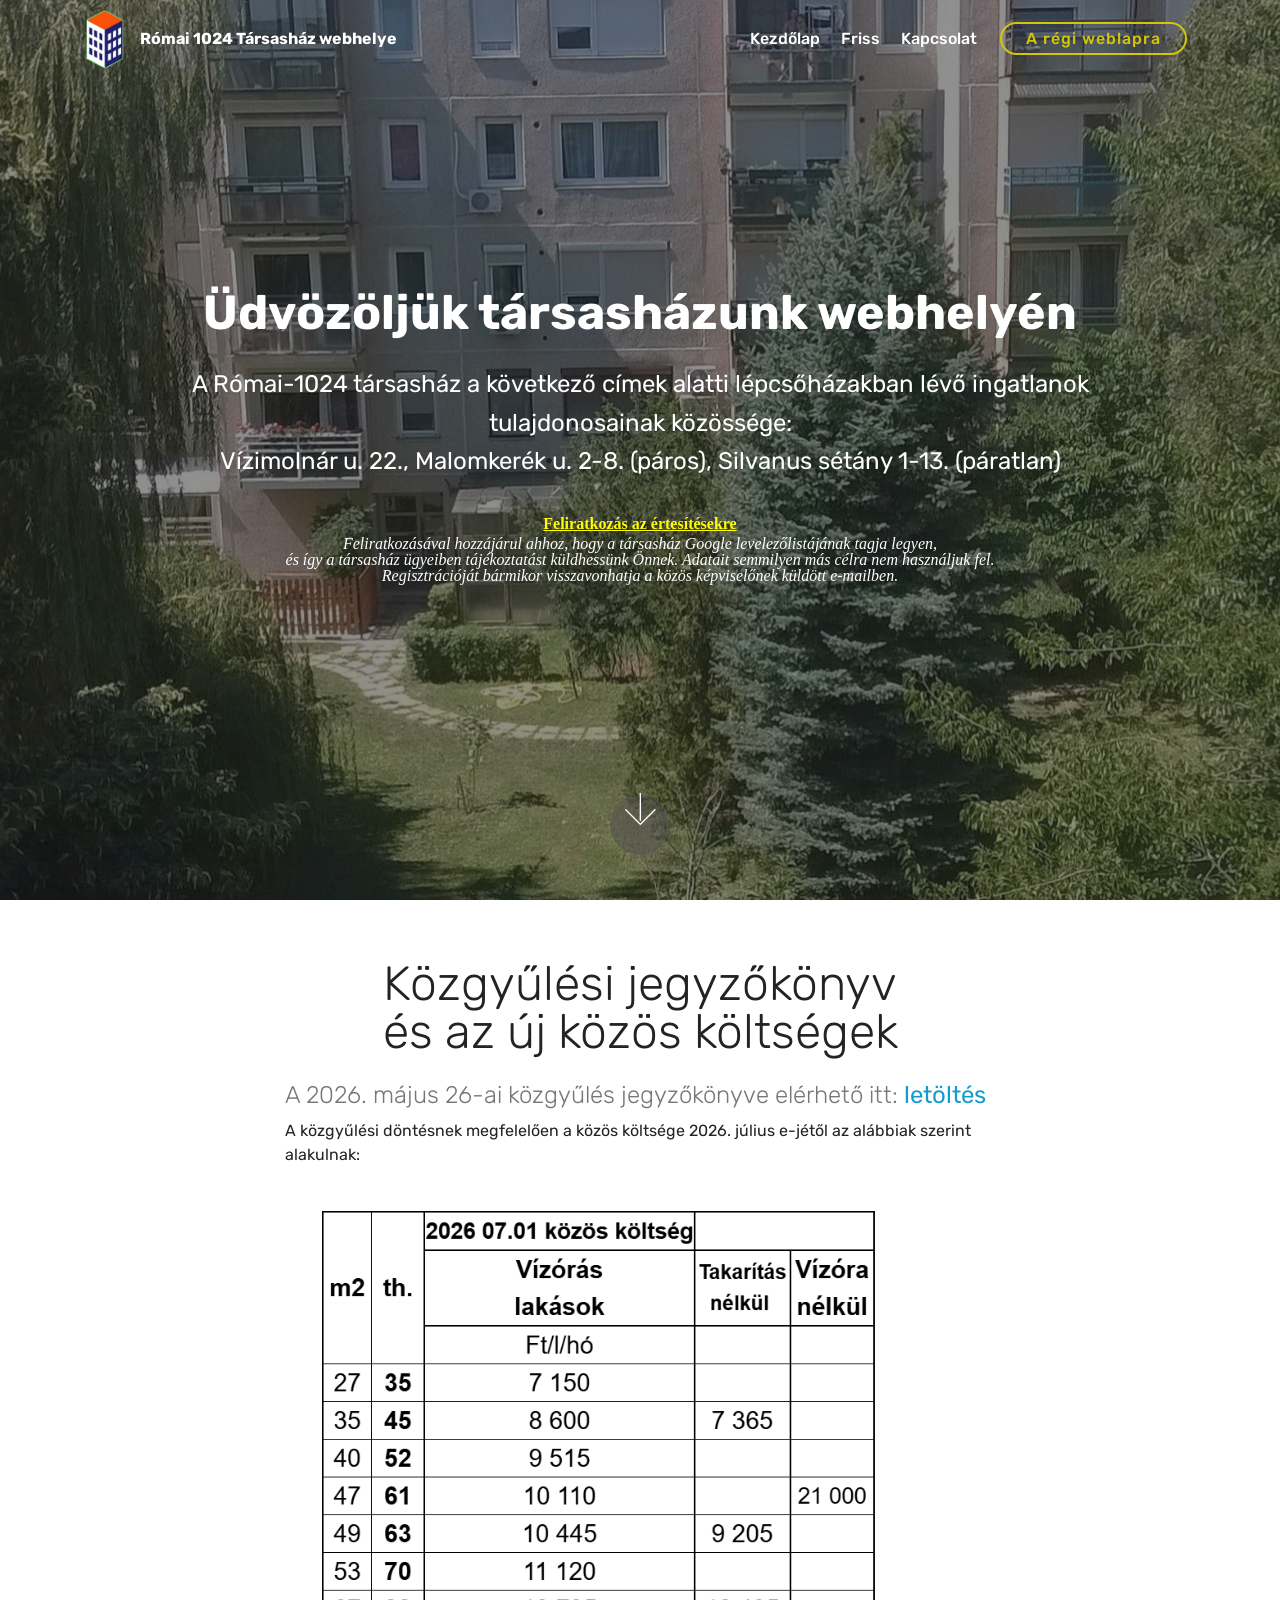
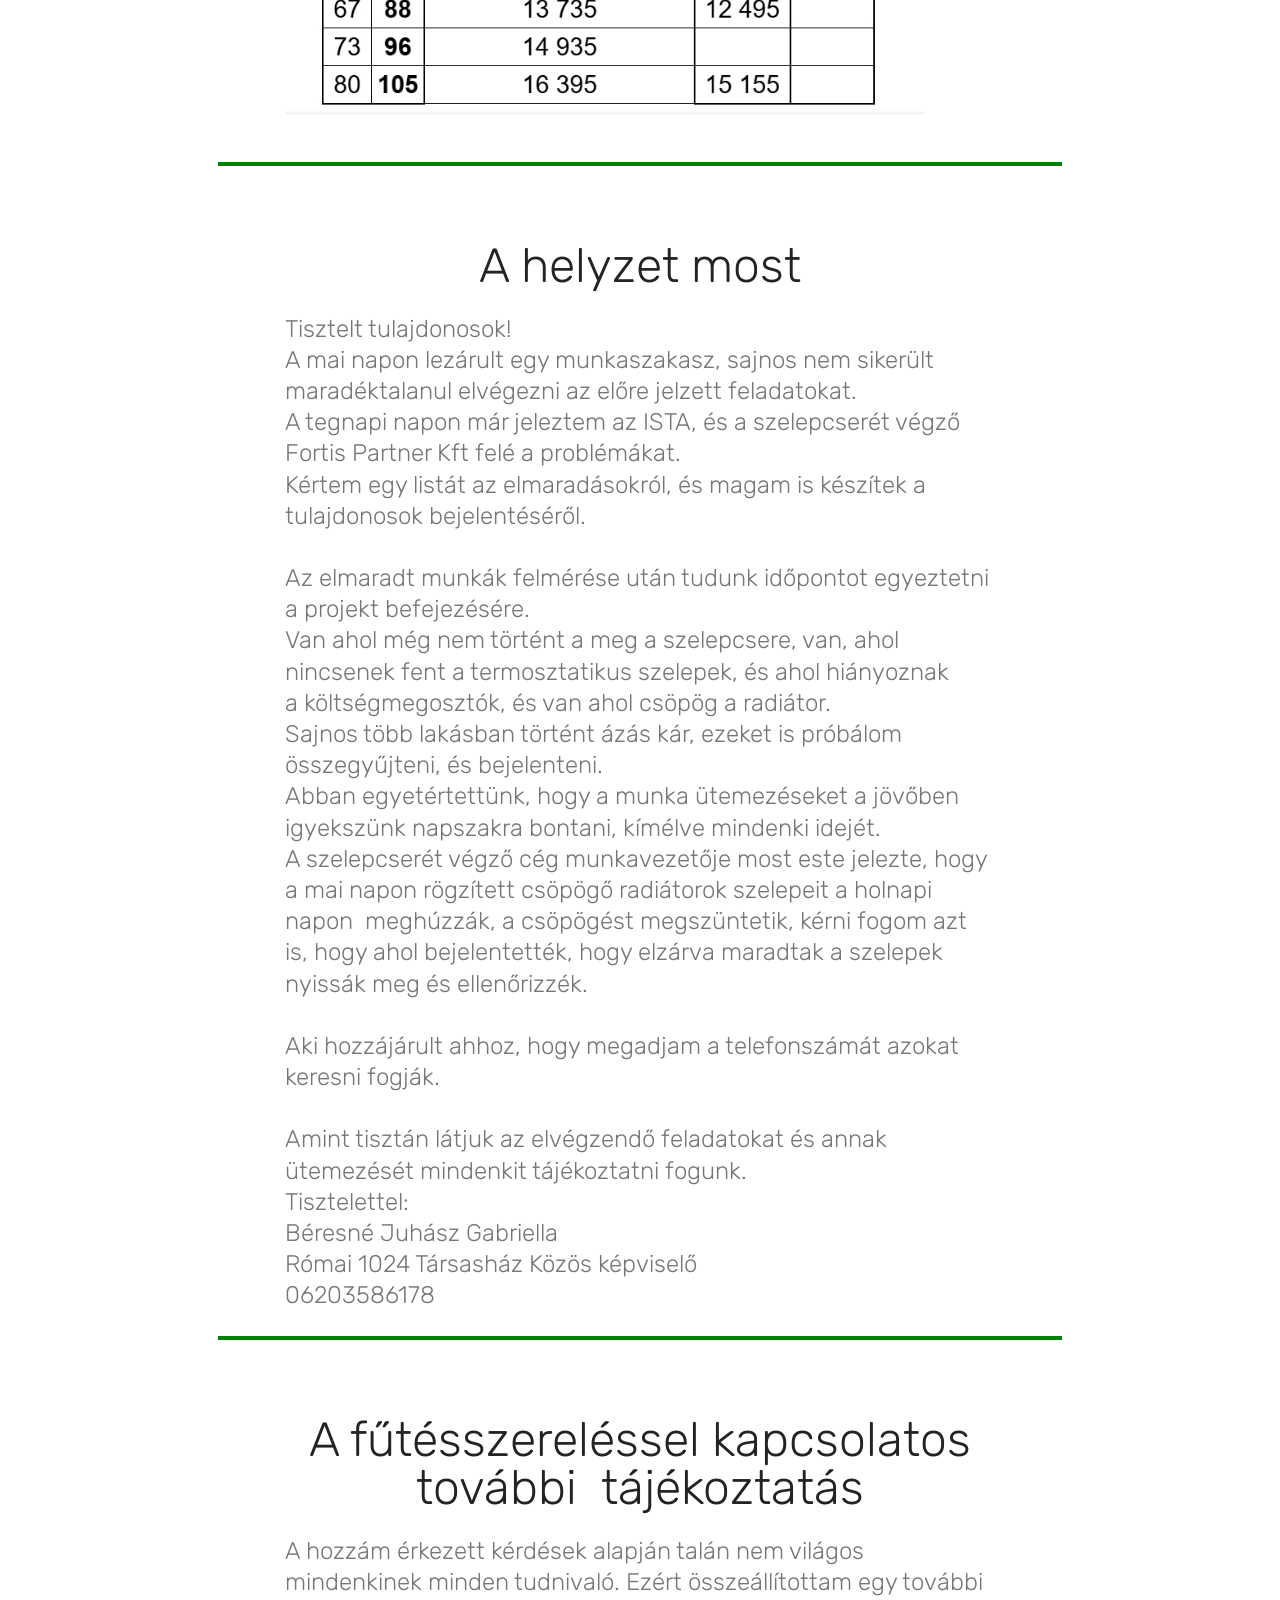
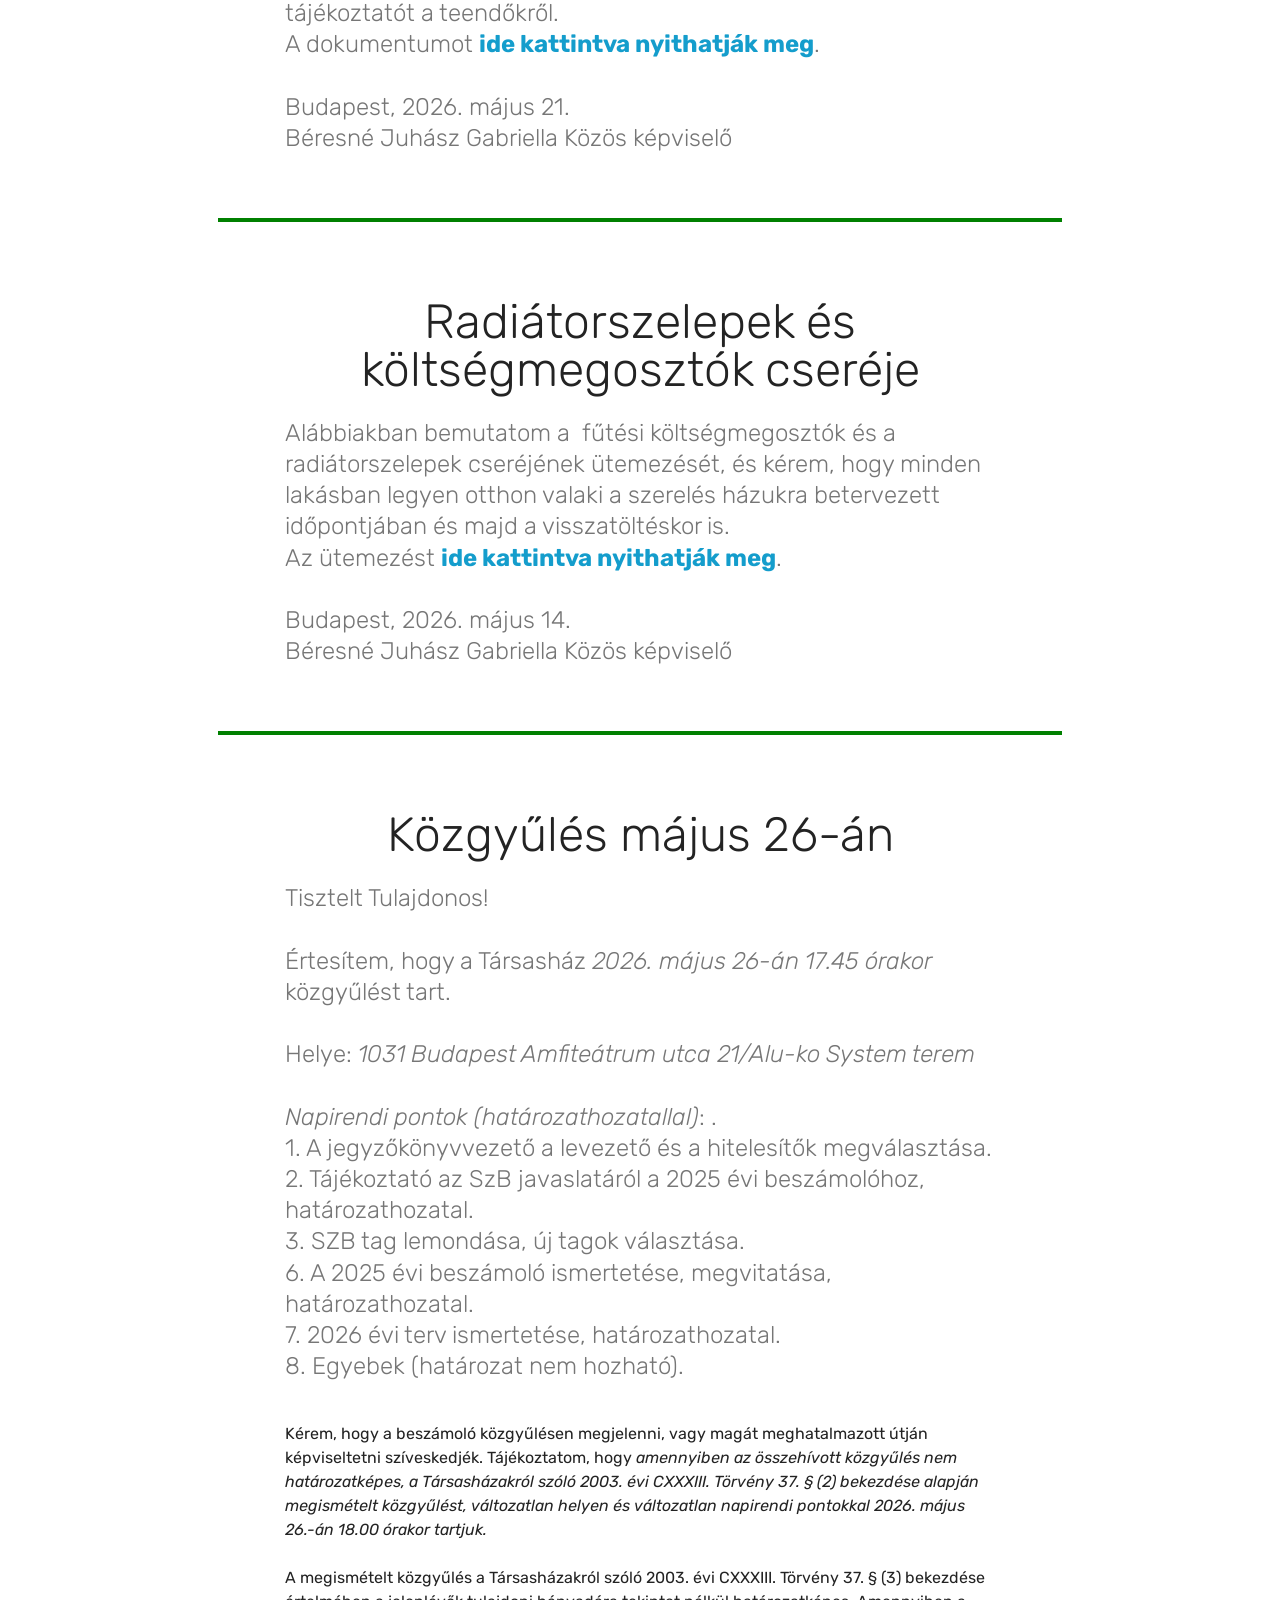
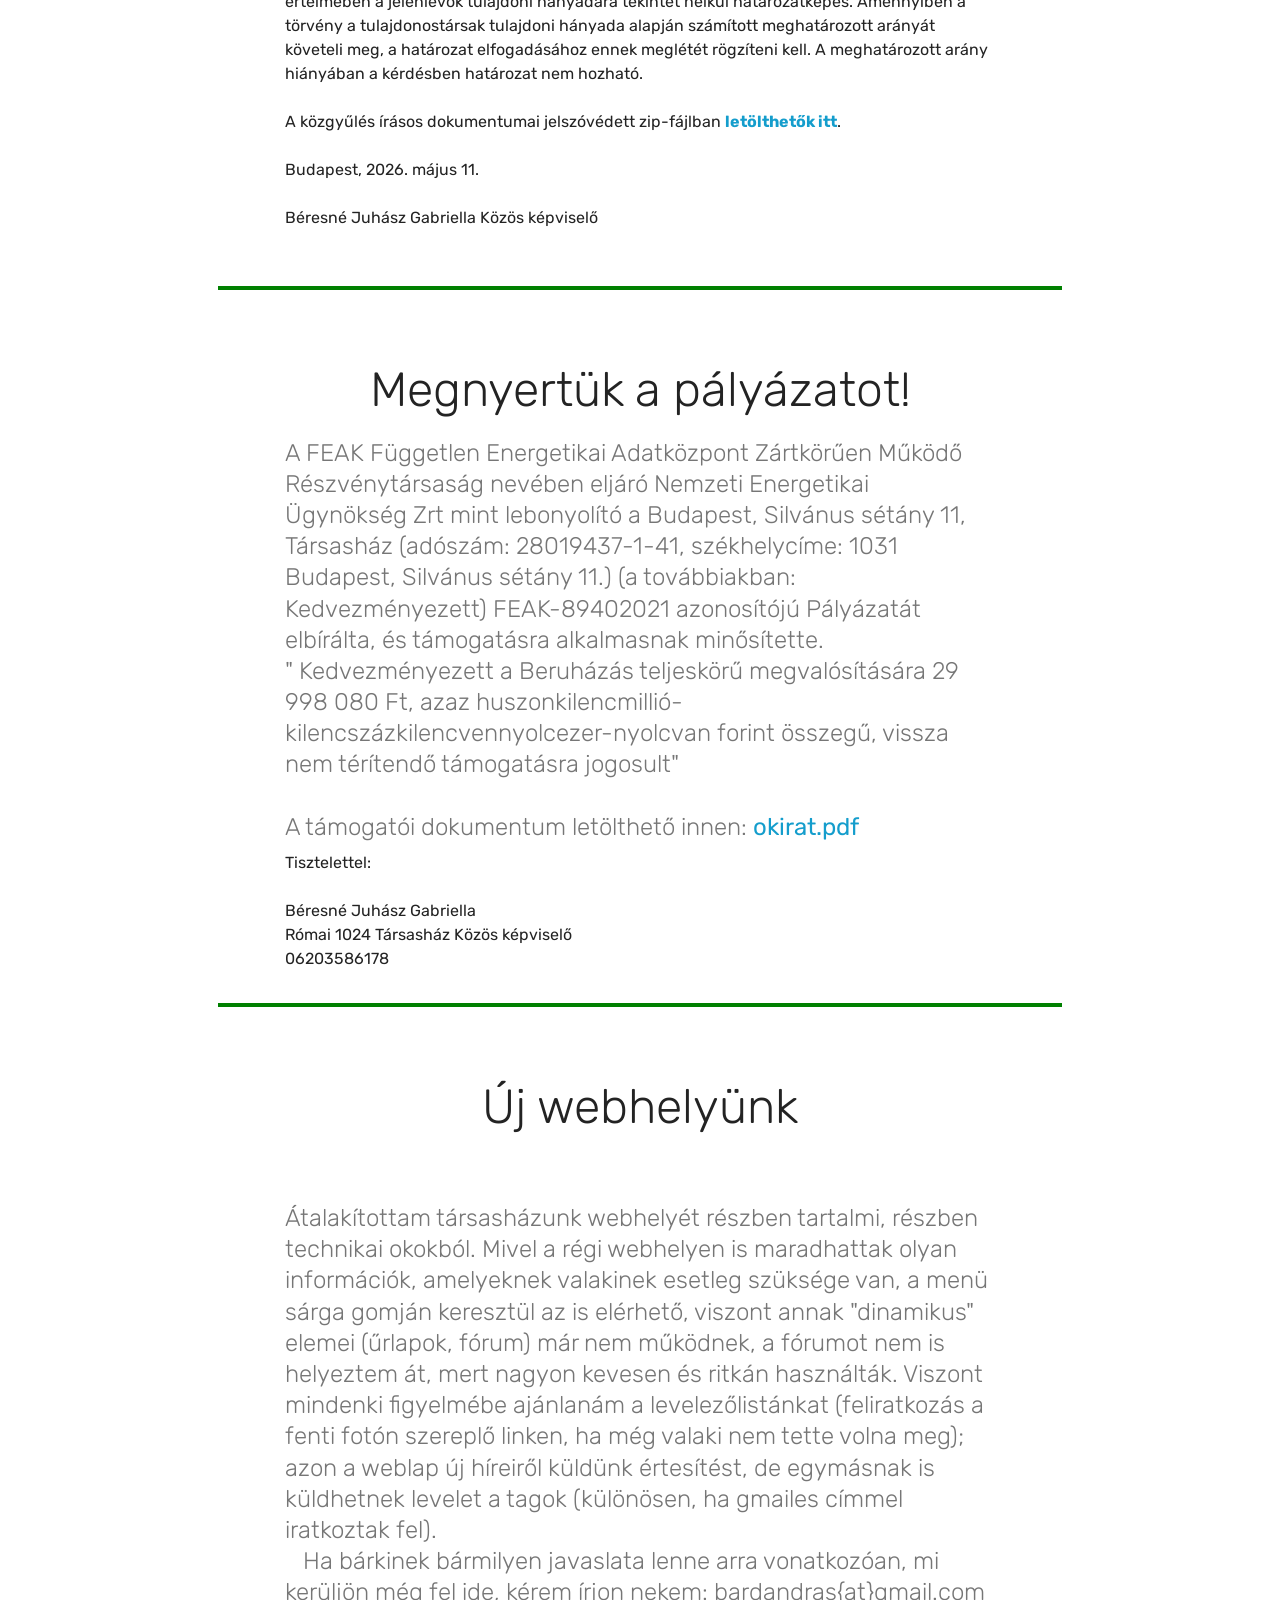
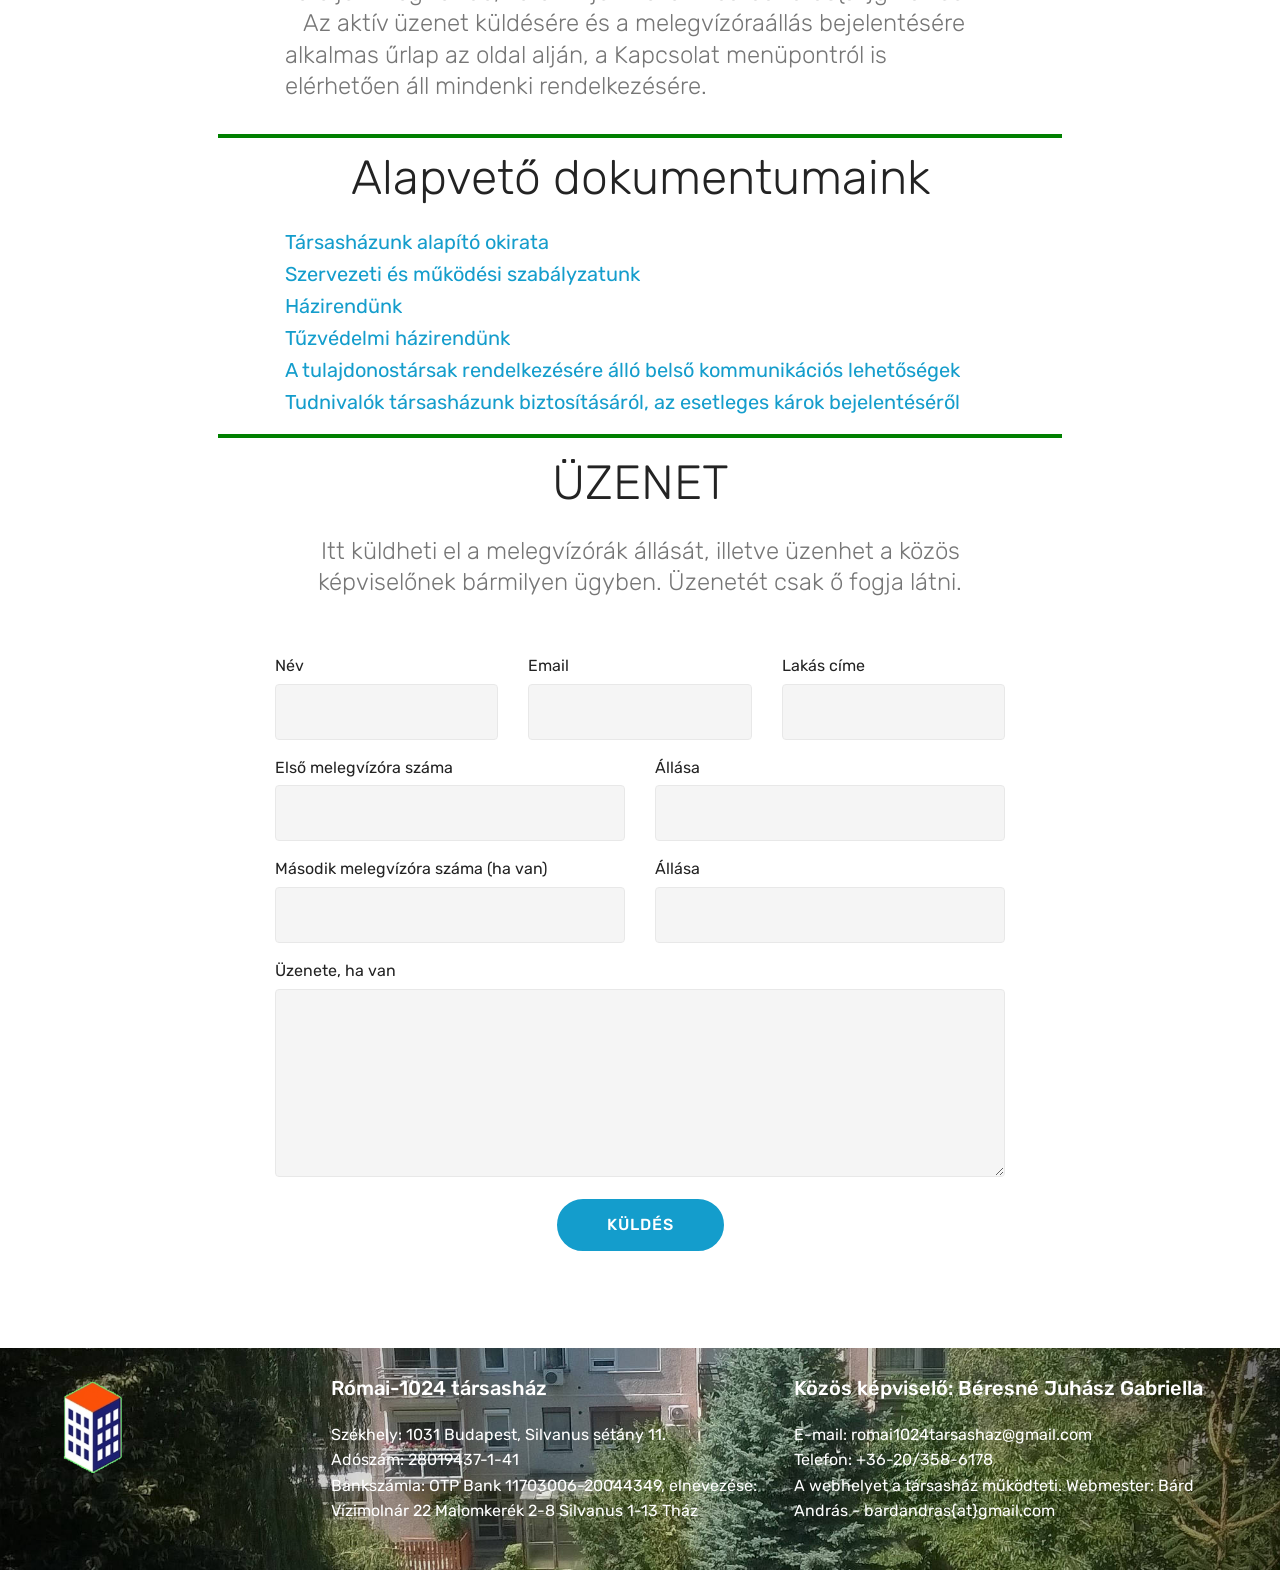
==== commit d9e6febb: "img width" ====
--- a/index.html
+++ b/index.html
@@ -53,7 +53,7 @@
             <ul class="navbar-nav nav-dropdown" data-app-modern-menu="true"><li class="nav-item">
                     <a class="nav-link link text-white display-4" href="#top">
                         Kezdőlap</a>
-                </li><li class="nav-item"><a class="nav-link link text-white display-4" href="index.html#content4-v" target="_blank">
+                </li><li class="nav-item"><a class="nav-link link text-white display-4" href="index.html#content4-w" target="_blank">
                         Friss</a></li>
                 <li class="nav-item">
                     <a class="nav-link link text-white display-4" href="index.html#footer1-8">
@@ -101,8 +101,8 @@
                     Közgyűlési jegyzőkönyv <br>és az új közös költségek</h2>
                 <h4 class="mbr-section-subtitle align-center mbr-light mbr-fonts-style display-5">A 2026. május 26-ai közgyűlés jegyzőkönyve elérhető itt: <a href="https://romai1024.github.io/jkv_20260526.pdf" target="_blank">letöltés</a>&nbsp;</h4>
 <p class="text">A közgyűlési döntésnek megfelelően a közös költsége 2026. július e-jétől az alábbiak szerint alakulnak:&nbsp;<br></p>
-                <p><img src="kk_2026_07.jpg"></p>
-                
+                <p><img src="kk_2026_07.jpg" width="90%"></p>
+              
 
             </div>
         </div>
@@ -335,7 +335,7 @@
         <div class="row justify-content-center">
             <div class="media-container-column col-lg-8" data-form-type="formoid">
                 <!---Formbuilder Form--->
-                <form action="https://mobirise.com/" method="POST" class="mbr-form form-with-styler" data-form-title="Mobirise Form"><input type="hidden" name="email" data-form-email="true" value="kKo8ywjRaqQTEQmZCZUNfr3TqTELDFC99mx/j89f7S3wsZGwTcAy7VFFJLBTuMhyQ2lRP+3AIsN86t1zOWD+Pjim8EqxEErBYk4aB0vEDzt7HykrRT9NXdq4QvwEoKok.bbsvaBTBYmFZ2WD2EyjoWlAu9El5GlTZYvyOxL0uzo7Nj6NV+i6jJcN9LTU6SYcl2pmp9x2QXDb/1lUYQRYaXn59RWIDSZMUv4ogwFMHcO7yu4zfMMSFJsDxWh65NONP">
+                <form action="https://mobirise.com/" method="POST" class="mbr-form form-with-styler" data-form-title="Mobirise Form"><input type="hidden" name="email" data-form-email="true" value="mQOoAS2dkVQEdtlYo74N9fviqxmIxqo8JMTQtqszphSaW27YxvYIAvDu7rI5O22d4W+gmMXYVI6xOIZkByHXS+tyxB7acMkjN8DkEgbWsYRHiwmYodyCIJRWGXQR72N8.MnnpkRvEFMgIldpG2uJPBpAXRiLkvJIDehKBTXUZLnWBepvPoTeOjwb62CYfn2j5ymCCDs923uskxR02JqI9tgGan+VThAJaeE/Z1eeLVMwdZBuVQ9yiamZDdnT+Mceo">
                     <div class="row">
                         <div hidden="hidden" data-form-alert="" class="alert alert-success col-12">Köszönöm, hogy elküldte!</div>
                         <div hidden="hidden" data-form-alert-danger="" class="alert alert-danger col-12">
